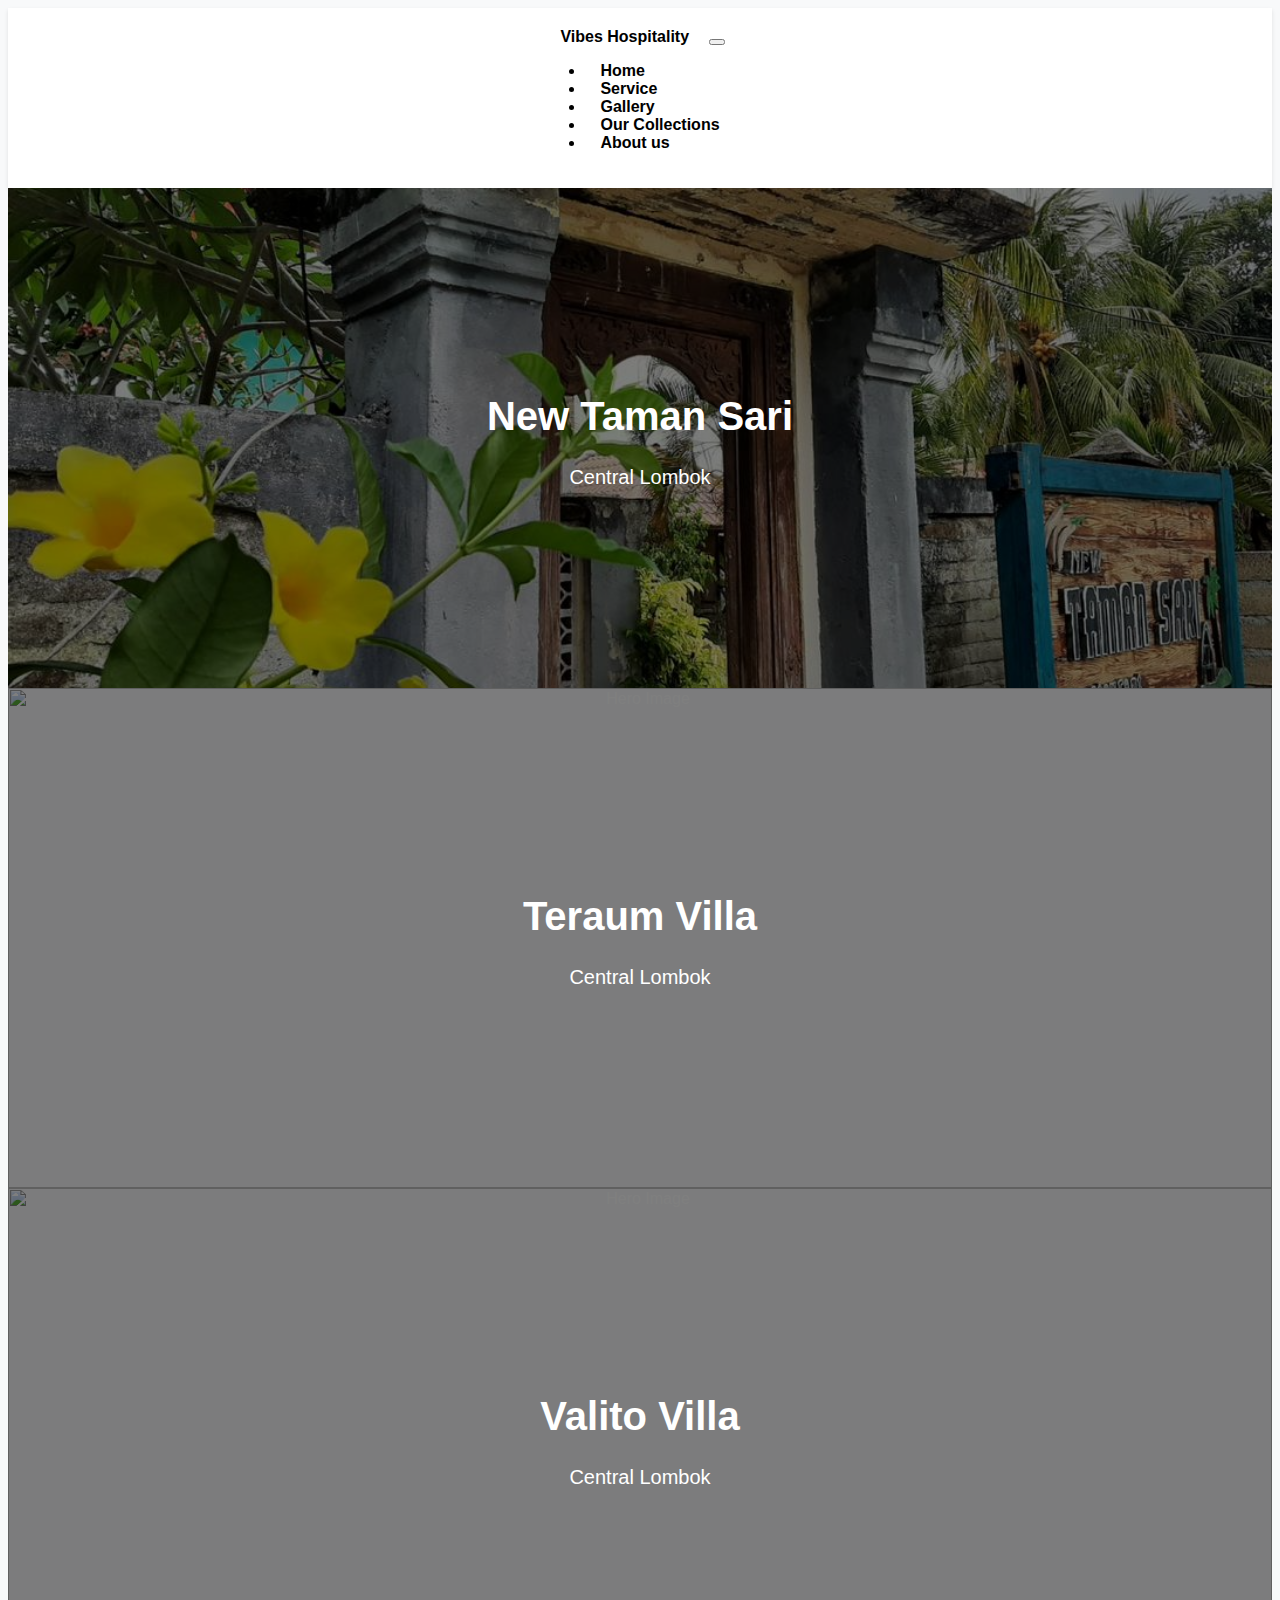
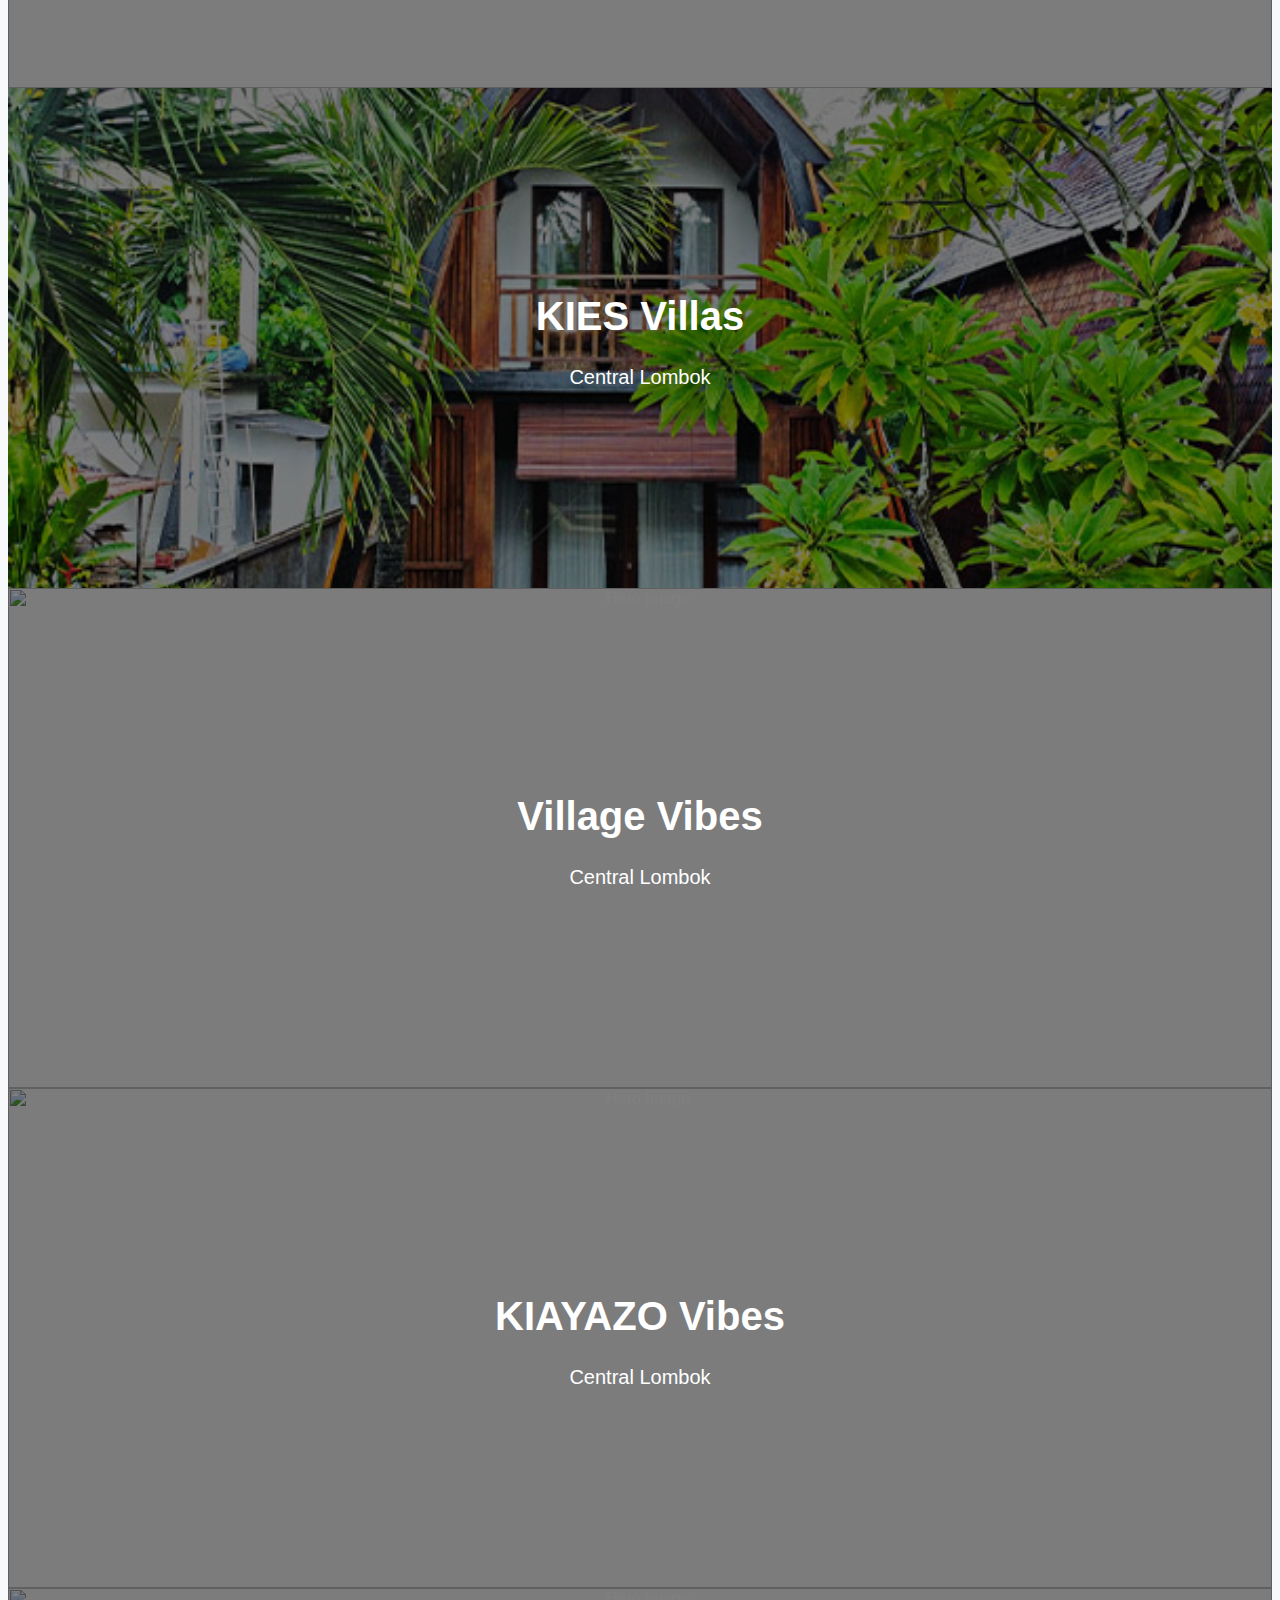
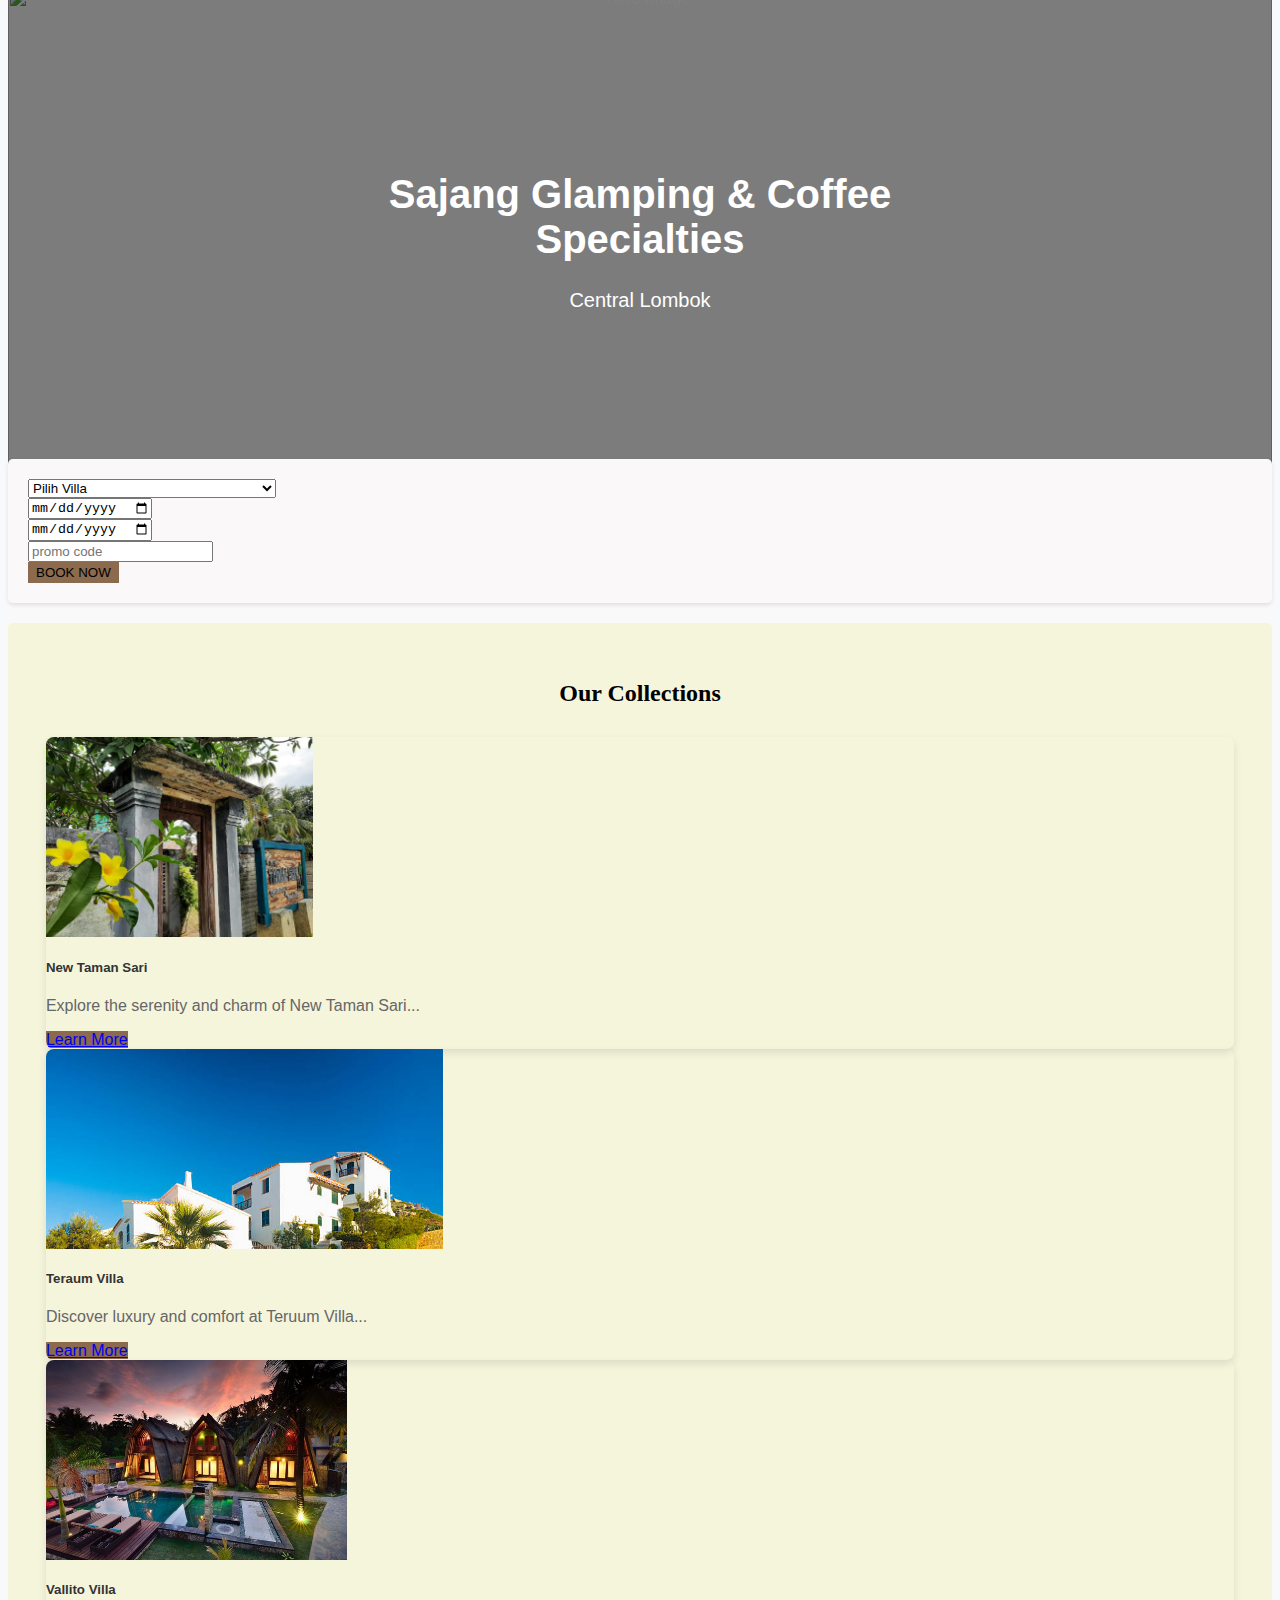
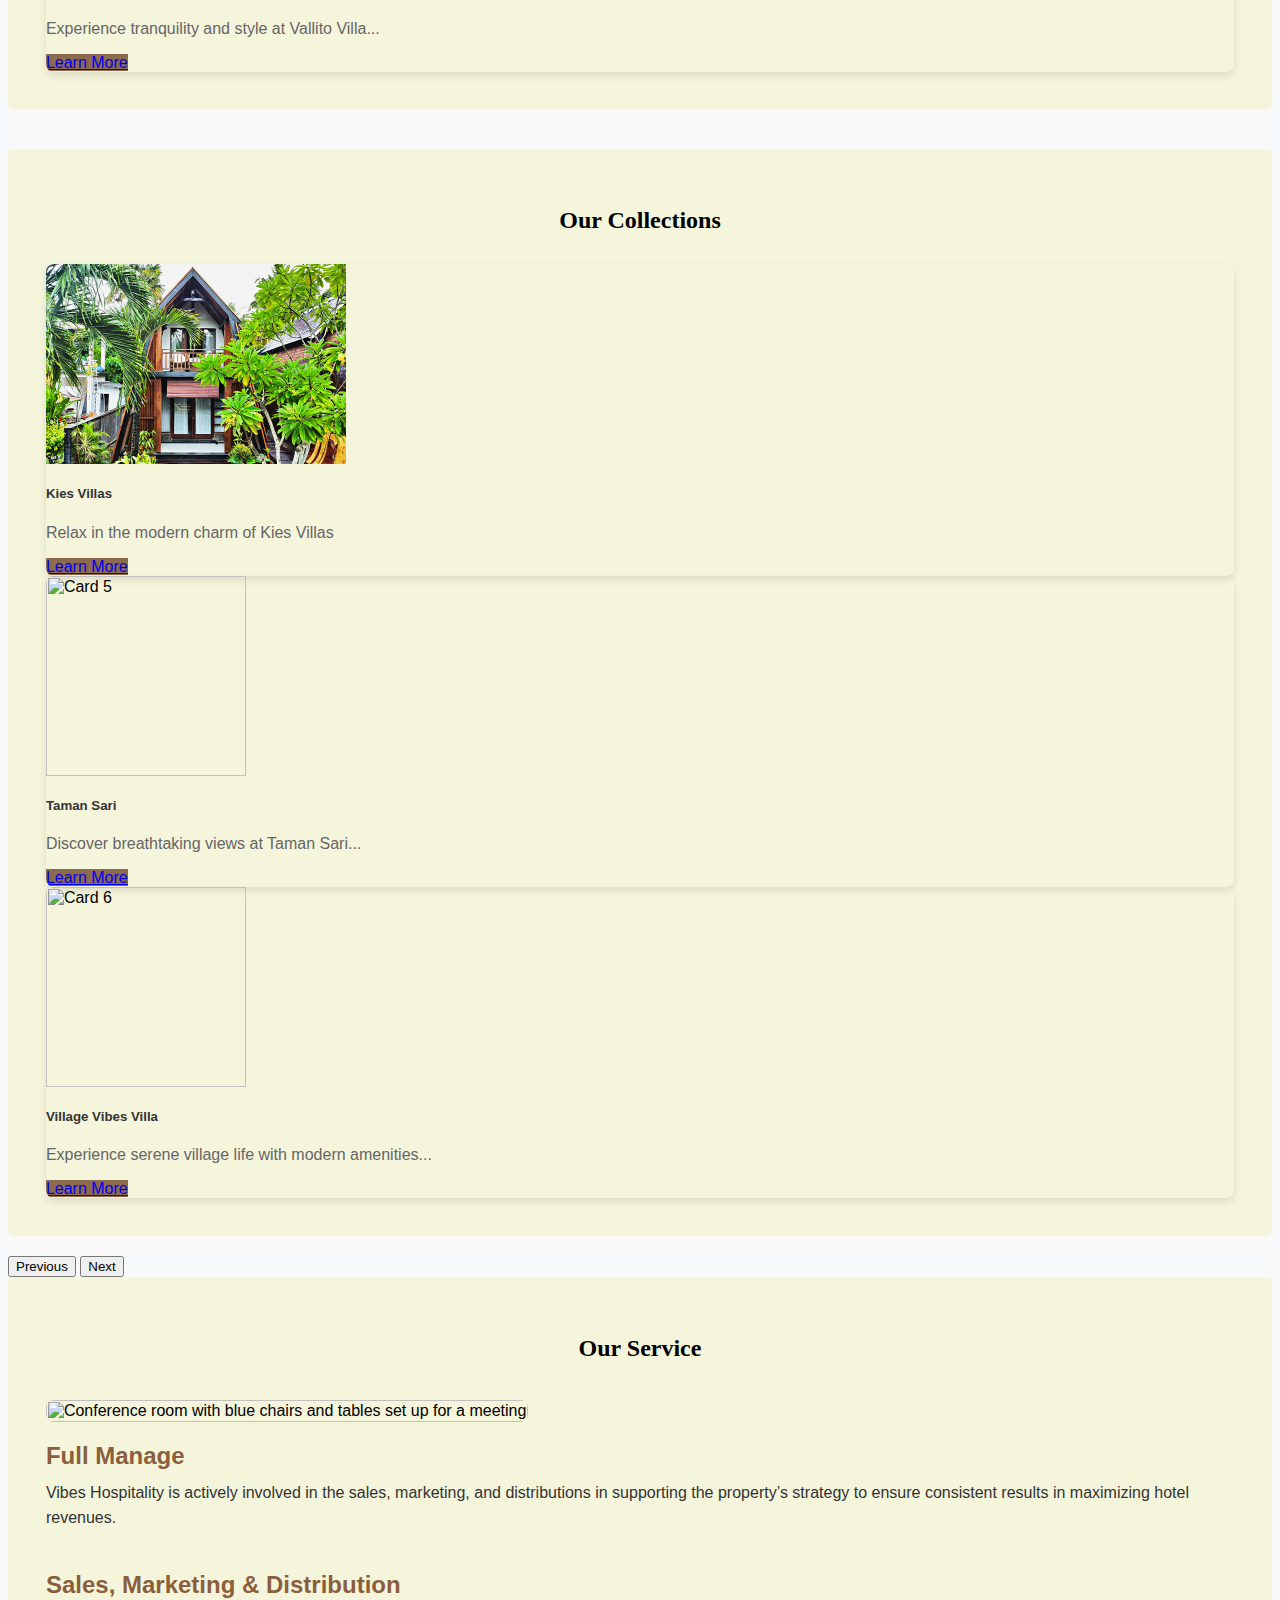
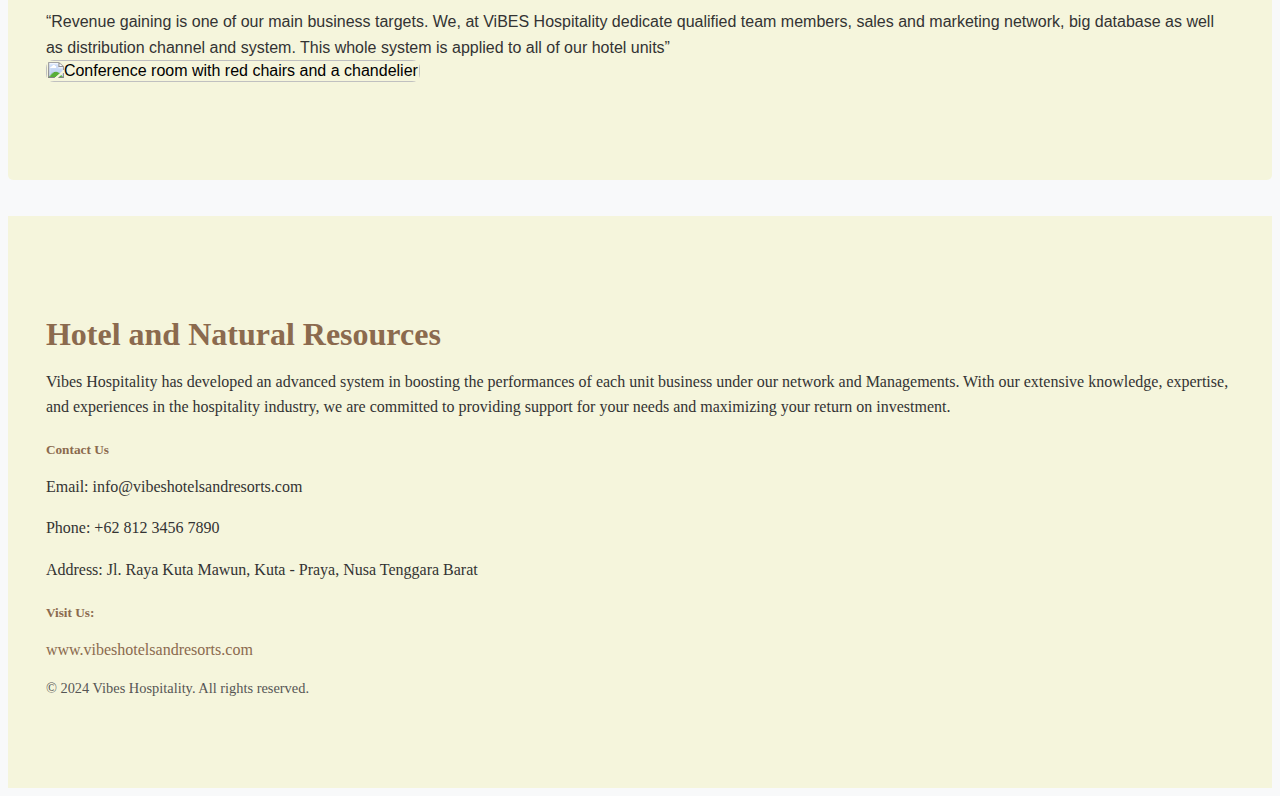
==== index.html @ ec888edb "tes" ====
<html>
 <head>
  <title>
   Home
  </title>
  <link crossorigin="anonymous" href="https://cdn.jsdelivr.net/npm/bootstrap@5.3.2/dist/css/bootstrap.min.css" integrity="sha384-T3c6CoIi6uLrA9TneNEoa7RxnatzjcDSCmG1MXxSR1GAsXEV/Dwwykc2MPK8M2HN" rel="stylesheet"/>
  <link href="https://cdn.jsdelivr.net/npm/bootstrap@5.2.3/dist/css/bootstrap.min.css" rel="stylesheet" integrity="sha384-rbsA2VBKQhggwzxH7pPCaAqO46MgnOM80zW1RWuH61DGLwZJEdK2Kadq2F9CUG65" crossorigin="anonymous">
  <link rel="stylesheet" href="style.css">
 </head>
 <body>
    <nav class="navbar navbar-expand-lg navbar-light bg-light">
        <div class="container-fluid">
          <!-- <img src="assets/logo.png" alt="" srcset="">  -->
            <a class="navbar-brand" href="#">Vibes Hospitality</a>
            <button class="navbar-toggler" type="button" data-bs-toggle="collapse" data-bs-target="#navbarNavDropdown" aria-controls="navbarNavDropdown" aria-expanded="false" aria-label="Toggle navigation">
                <span class="navbar-toggler-icon"></span>
            </button>
            <div class="collapse navbar-collapse" id="navbarNavDropdown">
                <ul class="navbar-nav">
                    <li class="nav-item">
                        <a class="nav-link active" aria-current="page" href="#">Home</a>
                    </li>
                    <li class="nav-item">
                        <a class="nav-link" href="#">Service</a>
                    </li>
                    <li class="nav-item">
                      <a class="nav-link" href="#">Gallery</a>
                  </li>
                  <li class="nav-item">
                      <a class="nav-link" href="#collections">Our Collections</a>
                  </li>
                    <li class="nav-item">
                        <a class="nav-link" href="#about">About us</a>
                    </li>
                </ul>
            </div>
        </div>
        </nav>
        <div id="heroCarousel" class="carousel slide" data-bs-ride="carousel">
            <div class="carousel-inner">
              <!-- First Slide -->
              <div class="carousel-item active">
                <div class="hero-section">
                  <img src="assets/newtamansari4.jpg" class="d-block w-100" alt="Hero Image">
                  <div class="overlay"></div>
                  <div class="content">
                    <h1>New Taman Sari</h1>
                    <p>Central Lombok</p>
                  </div>
                </div>
              </div>
              <!-- Second Slide -->
              <div class="carousel-item">
                <div class="hero-section">
             <img src="assets/v3.jpg" class="d-block w-100" alt="Hero Image">
                  <div class="overlay"></div>
                  <div class="content">
                    <h1>Teraum Villa</h1>
                     <p>Central Lombok</p>
                  </div>
                </div>
              </div>
              <!-- Third Slide -->
              <div class="carousel-item">
                <div class="hero-section">
             <img src="assets/v3.jpg" class="d-block w-100" alt="Hero Image">
                  <div class="overlay"></div>
                  <div class="content">
                    <h1>Valito Villa</h1>
                     <p>Central Lombok</p>
                  </div>
                </div>
              </div>
              <!-- Fourth Slide -->
              <div class="carousel-item">
                <div class="hero-section">
             <img src="assets/kies/kies1.jpg" class="d-block w-100" alt="Hero Image">
                  <div class="overlay"></div>
                  <div class="content">
                    <h1>KIES Villas </h1>
                     <p>Central Lombok</p>
                  </div>
                </div>
              </div>
              <!-- Fifth Slide -->
              <div class="carousel-item">
                <div class="hero-section">
             <img src="assets/v3.jpg" class="d-block w-100" alt="Hero Image">
                  <div class="overlay"></div>
                  <div class="content">
                    <h1>Village Vibes </h1>
                     <p>Central Lombok</p>
                  </div>
                </div>
              </div>
              <!-- Sixth Slide -->
              <div class="carousel-item">
                <div class="hero-section">
             <img src="assets/v3.jpg" class="d-block w-100" alt="Hero Image">
                  <div class="overlay"></div>
                  <div class="content">
                    <h1>KIAYAZO Vibes</h1>
                     <p>Central Lombok</p>
                  </div>
                </div>
              </div>
              <!-- Seventh Slide -->
              <div class="carousel-item">
                <div class="hero-section">
             <img src="assets/v3.jpg" class="d-block w-100" alt="Hero Image">
                  <div class="overlay"></div>
                  <div class="content">
                    <h1>Sajang Glamping & Coffee Specialties</h1>
                     <p>Central Lombok</p>
                  </div>
                </div>
              </div>

              
              <!-- Add more slides as needed -->
            </div>
            <!-- Carousel Controls -->
            <button class="carousel-control-prev" type="button" data-bs-target="#heroCarousel" data-bs-slide="prev">
              <span class="carousel-control-prev-icon" aria-hidden="true"></span>
              <span class="visually-hidden">Previous</span>
            </button>
            <button class="carousel-control-next" type="button" data-bs-target="#heroCarousel" data-bs-slide="next">
              <span class="carousel-control-next-icon" aria-hidden="true"></span>
              <span class="visually-hidden">Next</span>
            </button>
          </div>
          
  <div class="container booking-form">
   <div class="row g-2">
    <div class="col-12 col-sm-6 col-md-3">
      <select id="pilihan" class="form-control" name="pilihan" onchange="window.location.href=this.value;">
        <option value="" disabled selected>Pilih Villa</option>
            <option value="newtamansari.html">New Taman Sari</option>
            <option value="teraum.html">Teraum Villa</option>
            <option value="valito">Valito Villa</option>
            <option value="kies.html">KIES Villas Lombok</option>
            <option value="villagevibes">Village Vibes Lombok</option>
            <option value="kiayazo">KIAYAZO Vibes Inn</option>
            <option value="TIKAS">TIKAS Lombok</option>
            <option value="sajang">Sajang Glamping & Coffee Specialties</option>
        </select>
    </div>
    <div class="col-12 col-sm-6 col-md-3">
     <input class="form-control" placeholder="check in" type="date"/>
    </div>
    <div class="col-12 col-sm-6 col-md-3">
     <input class="form-control" placeholder="check out" type="date"/>
    </div>
    <div class="col-md-2">
     <input class="form-control" placeholder="promo code" type="text"/>
    </div>
    <div class="col-md-1">
     <button class="btn btn-primary">
      BOOK NOW
     </button>
    </div>
   </div>
  </div>
  <div id="collectionsCarousel" class="carousel slide" data-bs-ride="carousel">
    <div class="carousel-inner">
      <!-- First Slide -->
      <div class="carousel-item active">
        <div class="collections-section py-4">
          <div class="container">
            <h2 class="text-center mb-4">Our Collections</h2>
            <div class="row gy-4">
              <div class="col-md-4">
                <div class="card h-100">
                  <img alt="New Taman Sari" class="card-img-top" src="assets/newtamansari4.jpg" />
                  <div class="card-body">
                    <h5 class="card-title">New Taman Sari</h5>
                    <p class="card-text">Explore the serenity and charm of New Taman Sari...</p>
                    <a class="btn btn-primary w-100" href="newtamansari.html">Learn More</a>
                  </div>
                </div>
              </div>
              <div class="col-md-4">
                <div class="card h-100">
                  <img alt="Teruum Villa" class="card-img-top" src="assets/v4.jpg" />
                  <div class="card-body">
                    <h5 class="card-title">Teraum Villa</h5>
                    <p class="card-text">Discover luxury and comfort at Teruum Villa...</p>
                    <a class="btn btn-primary w-100" href="#">Learn More</a>
                  </div>
                </div>
              </div>
              <div class="col-md-4">
                <div class="card h-100">
                  <img alt="Vallo Villa" class="card-img-top" src="assets/1.jpg" />
                  <div class="card-body">
                    <h5 class="card-title">Vallito Villa</h5>
                    <p class="card-text">Experience tranquility and style at Vallito Villa...</p>
                    <a class="btn btn-primary w-100" href="#">Learn More</a>
                  </div>
                </div>
              </div>
            </div>
          </div>
        </div>
      </div>
  
      <!-- Second Slide -->
      <div class="carousel-item">
        <div class="collections-section py-4">
          <div class="container">
            <h2 class="text-center mb-4">Our Collections</h2>
            <div class="row gy-4">
              <div class="col-md-4">
                <div class="card h-100">
                  <img alt="Card 4" class="card-img-top" src="assets/kies/kies1.jpg" />
                  <div class="card-body">
                    <h5 class="card-title">Kies Villas</h5>
                    <p class="card-text">Relax in the modern charm of Kies Villas</p>
                    <a class="btn btn-primary w-100" href="kies.html">Learn More</a>
                  </div>
                </div>
              </div>
              <div class="col-md-4">
                <div class="card h-100">
                  <img alt="Card 5" class="card-img-top" src="assets/v2.jpg" />
                  <div class="card-body">
                    <h5 class="card-title">Taman Sari</h5>
                    <p class="card-text">Discover breathtaking views at Taman Sari...</p>
                    <a class="btn btn-primary w-100" href="newtamansari.html">Learn More</a>
                  </div>
                </div>
              </div>
              <div class="col-md-4">
                <div class="card h-100">
                  <img alt="Card 6" class="card-img-top" src="assets/v3.jpg" />
                  <div class="card-body">
                    <h5 class="card-title">Village Vibes Villa</h5>
                    <p class="card-text">Experience serene village life with modern amenities...</p>
                    <a class="btn btn-primary w-100" href="#">Learn More</a>
                  </div>
                </div>
              </div>
            </div>
          </div>
        </div>
      </div>
    </div>
  
    <!-- Carousel Controls -->
    <button class="carousel-control-prev" type="button" data-bs-target="#collectionsCarousel" data-bs-slide="prev">
      <span class="carousel-control-prev-icon" aria-hidden="true"></span>
      <span class="visually-hidden">Previous</span>
    </button>
    <button class="carousel-control-next" type="button" data-bs-target="#collectionsCarousel" data-bs-slide="next">
      <span class="carousel-control-next-icon" aria-hidden="true"></span>
      <span class="visually-hidden">Next</span>
    </button>
  </div>
  
 
<!-- service card -->
<div class="container">
  <h2><center>Our Service </center></h2> <br>
  <!-- Section 1 -->
  <div class="row section">
      <div class="col-md-6">
          <img alt="Conference room with blue chairs and tables set up for a meeting" 
              class="image" 
              src="https://storage.googleapis.com/a1aa/image/MgjltUSHlspSAdMvcNVlGnaYSWgHgM2Hq22ibfAB8KxuDP5JA.jpg" />
      </div>
      <div class="col-md-6">
          <div class="title">
            Full Manage
          </div>
          <div class="description">
            Vibes Hospitality is actively involved in the sales, marketing, and distributions in supporting the property’s strategy to ensure consistent results in maximizing hotel revenues.
          </div>
      </div>
  </div>

  <!-- Section 2 -->
  <div class="row section">
      <div class="col-md-6">
          <div class="title">
            Sales, Marketing & Distribution
          </div>
          <div class="description">
            “Revenue gaining is one of our main business targets. We, at ViBES Hospitality dedicate qualified team members, sales and marketing network, big database as well as distribution channel and system. This whole system is applied to all of our hotel units”
          </div>
      </div>
      <div class="col-md-6">
          <img alt="Conference room with red chairs and a chandelier" 
              class="image" 
              src="https://storage.googleapis.com/a1aa/image/CIatibq1f72vXS1qffYS0GY3A6fbwJuUv3Qt7X9Dwxfk7wTeE.jpg" />
      </div>
  </div>

</div>
<br>
<br>


<footer class="footer">
  <div class="container">
      <div class="row">
          <!-- Bagian Kiri -->
          <div class="col-md-6 col-sm-12" id="about">
              <h1>Hotel and Natural Resources</h1>
              <p>
                  Vibes Hospitality has developed an advanced system in boosting the performances of each unit business under our network and Managements. 
                  With our extensive knowledge, expertise, and experiences in the hospitality industry, we are committed to providing support for your needs and maximizing your return on investment.
              </p>
          </div>

          <!-- Bagian Kanan -->
          <div class="col-md-6 col-sm-12">
              <h5>Contact Us</h5>
              <p>Email: info@vibeshotelsandresorts.com</p>
              <p>Phone: +62 812 3456 7890</p>
              <p>Address: Jl. Raya Kuta Mawun, Kuta - Praya, Nusa Tenggara Barat</p>
              <h5>Visit Us:</h5>
              <p><a href="http://www.vibeshotelsandresorts.com" target="_blank">www.vibeshotelsandresorts.com</a></p>
          </div>
      </div>
      <div class="text-center mt-3">
          <p>&copy; 2024 Vibes Hospitality. All rights reserved.</p>
      </div>
  </div>
</footer>


  
  <script src="https://cdn.jsdelivr.net/npm/bootstrap@5.2.3/dist/js/bootstrap.bundle.min.js" integrity="sha384-kenU1KFdBIe4zVF0s0G1M5b4hcpxyD9F7jL+jjXkk+Q2h455rYXK/7HAuoJl+0I4" crossorigin="anonymous"></script>
  </script>
 </body>
</html>
---- style.css ----
body {
background-color: #f8f9fa;
font-family: Arial, sans-serif;
 }
 
h2 {
  font-family: Cambria, Cochin, Georgia, Times, 'Times New Roman', serif;
}
.container {
  background-color: #f5f5dc;
  padding: 3%;
  border-radius: 5px;
}

.btn-primary {
  border-color: transparent; /* Menghapus warna border */
}

.btn-primary:hover {
  background-color: #8B6A4E;
  border-color: transparent; /* Menghapus warna border saat hover */
  color: inherit; /* Agar warna teks tetap mengikuti default */
}
/* navbar */
.navbar {
  display: flex;
  justify-content: center;
  align-items: center;
  background-color: white;
  padding: 20px 0;
  box-shadow: 0 2px 4px rgba(0, 0, 0, 0.1);
}
.navbar a {
    margin: 0 15px;
    text-decoration: none;
    color: black;
    font-weight: 700;
}
.navbar img {
  height: 50px;
  margin: 0 30px;
}
/* carousel pertama */
.hero-section {
  position: relative;
  text-align: center;
  color: white;
}

.hero-section img {
  width: 100%;
}

.hero-section .overlay {
  position: absolute;
  top: 0;
  left: 0;
  width: 100%;
  height: 100%;
  background-color: rgba(0, 0, 0, 0.5);
}

.hero-section .content {
  position: absolute;
  top: 50%;
  left: 50%;
  transform: translate(-50%, -50%);
}

.hero-section .content h1 {
  font-size: 2.5rem;
}

.hero-section .content p {
  font-size: 1.25rem;
}
/* booking form */
.btn {
  background-color: #8B6A4E
}

.booking-form {
background-color: #faf8f9;
padding: 20px;
border-radius: 5px;
margin-top: -50px;
 z-index: 1;
position: relative;
box-shadow: 0 2px 4px rgba(0, 0, 0, 0.1);
}
/* carousel card */

.collections-section h2 {
text-align: center;
margin-bottom: 30px;
}
.card img {
height: 200px;
object-fit: cover;
 }

 .collections-section {
  background-color: #f9f9f9;
  padding: 20px 0;
}

.card {
  box-shadow: 0 4px 8px rgba(0, 0, 0, 0.1);
  border: none;
  border-radius: 8px;
  overflow: hidden;
}

.card h5 {
  font-weight: bold;
  color: #333;
}

.card p {
  color: #666;
}

.carousel-control-prev-icon,
.carousel-control-next-icon {
  filter: invert(100%);
}

/* service card */
.section {
  margin-bottom: 40px;
  display: flex;
  flex-wrap: wrap;
  align-items: center;
}

/* Image Styling */
.image {
  width: 100%;
  height: auto;
  border-radius: 8px;
  margin-bottom: 20px;
}

/* Text Styling */
.title {
  font-size: 24px;
  font-weight: bold;
  color: #8b5e3c;
  margin-bottom: 10px;
}

.description {
  font-size: 16px;
  color: #333;
  line-height: 1.6;
}

        /* footer */
        
        .footer {
          background-color: #f5f5dc;
          padding: 40px 0;
          font-family: Cambria, Cochin, Georgia, Times, 'Times New Roman', serif;
          color: #333;
      }
      
      .footer h1,
      .footer h5 {
          font-weight: bold;
          margin-bottom: 15px;
          color: #8B6A4E;
      }
      
      .footer a {
          text-decoration: none;
          color: #8B6A4E;
      }
      
      .footer a:hover {
          text-decoration: underline;
      }
      
      .footer p {
          margin-bottom: 10px;
          line-height: 1.6;
      }
      
      .footer .text-center {
          font-size: 0.9rem;
          color: #555;
      }
      
 
  /*MOBILE DEVICE  */
  @media (max-width: 768px) {
    .hero-section .content h1 {
        font-size: 1.5rem; /* Ukuran font lebih kecil */
    }

    .hero-section .content p {
        font-size: 1rem;
    }

    .navbar img {
        height: 30px; /* Logo lebih kecil untuk perangkat kecil */
    }

    .booking-form {
        flex-wrap: wrap;
        row-gap: 10px;
    }

    .booking-form .col-md-3,
    .booking-form .col-md-2,
    .booking-form .col-md-1 {
        width: 100%; /* Elemen penuh satu baris */
        margin-bottom: 10px;
    }

    .title {
      font-size: 20px;
  }

  .description {
      font-size: 14px;
  }

    .footer h1 {
        font-size: 1.2rem;
    }

    .footer h5 {
        font-size: 0.9rem;
    }
}
/* carousel pertama */
.d-block.w-100 {
  height: auto; /* Biarkan tinggi otomatis untuk responsivitas */
}



@media (min-width: 992px) { /* Untuk layar desktop ke atas */
  .d-block.w-100 {
      max-height: 500px; /* Batasi tinggi maksimum pada desktop */
      object-fit: cover; /* Sesuaikan gambar agar tetap terlihat bagus */
  }
}
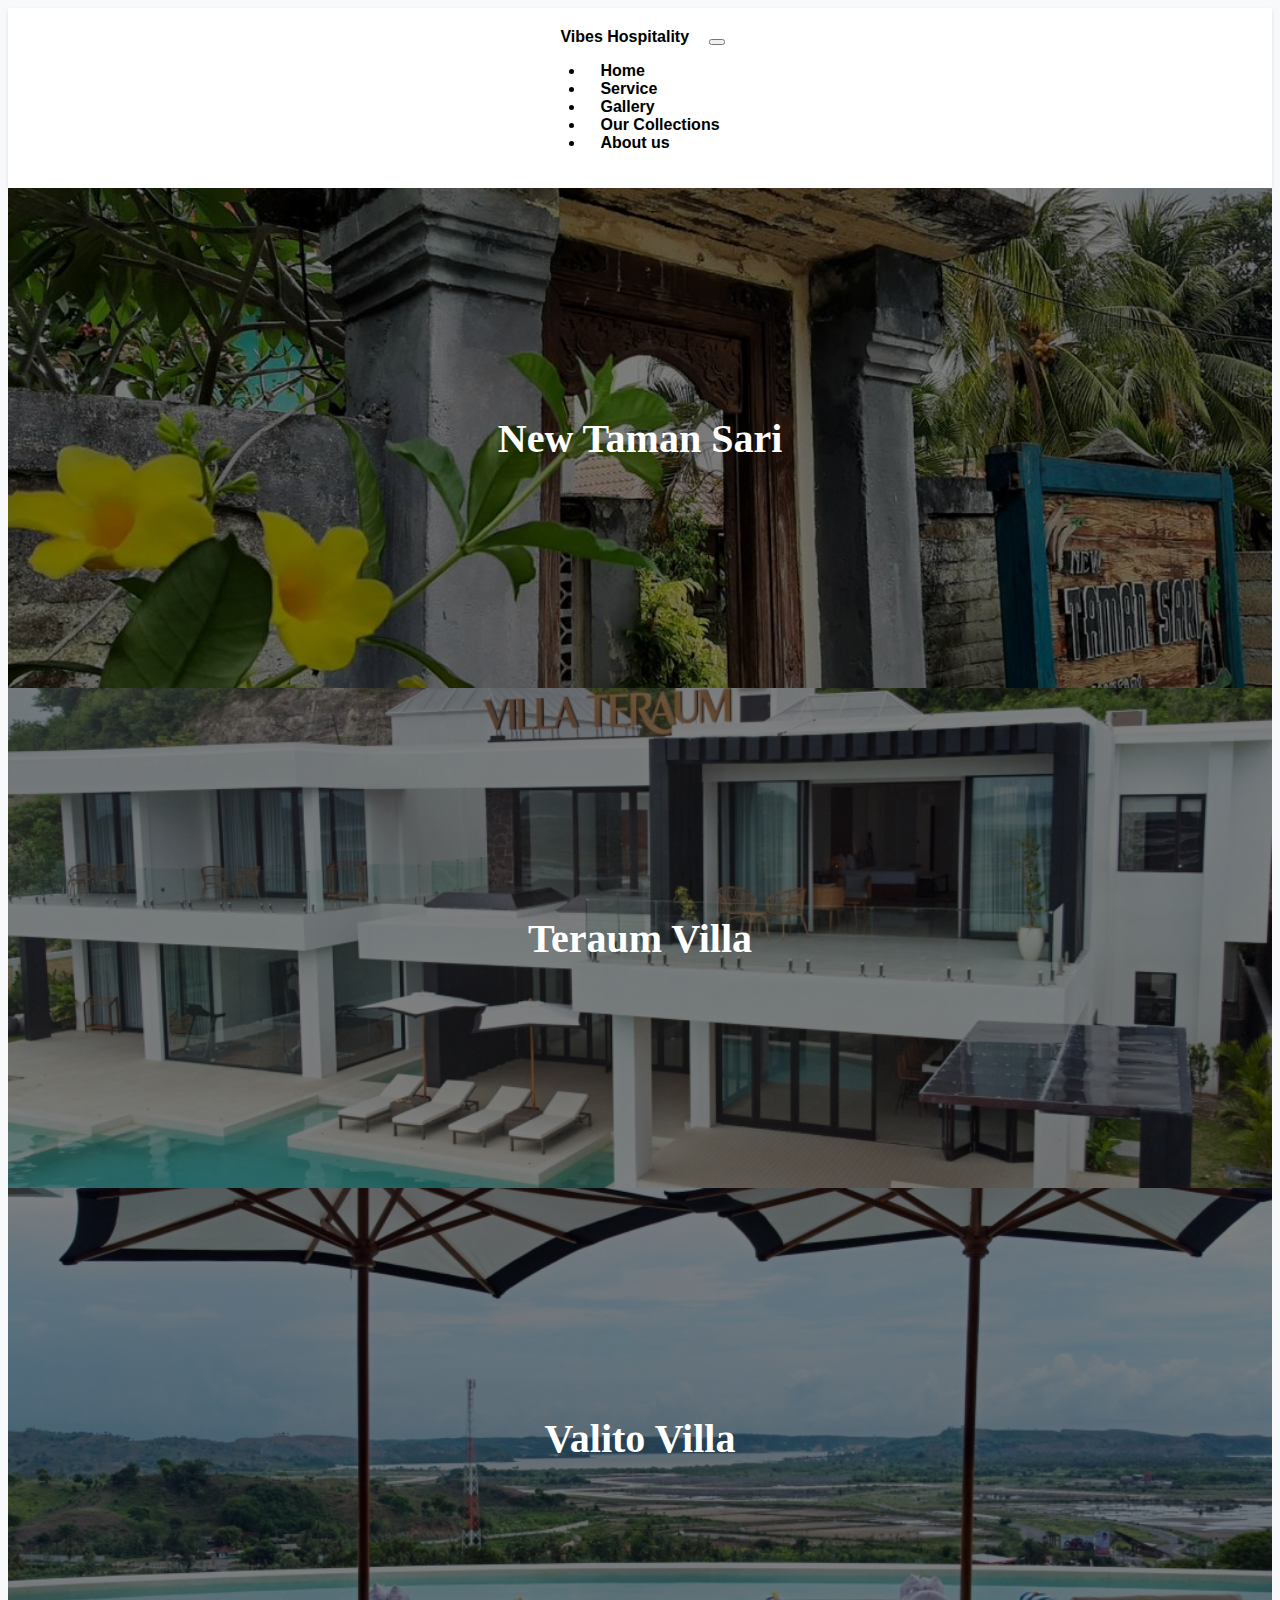
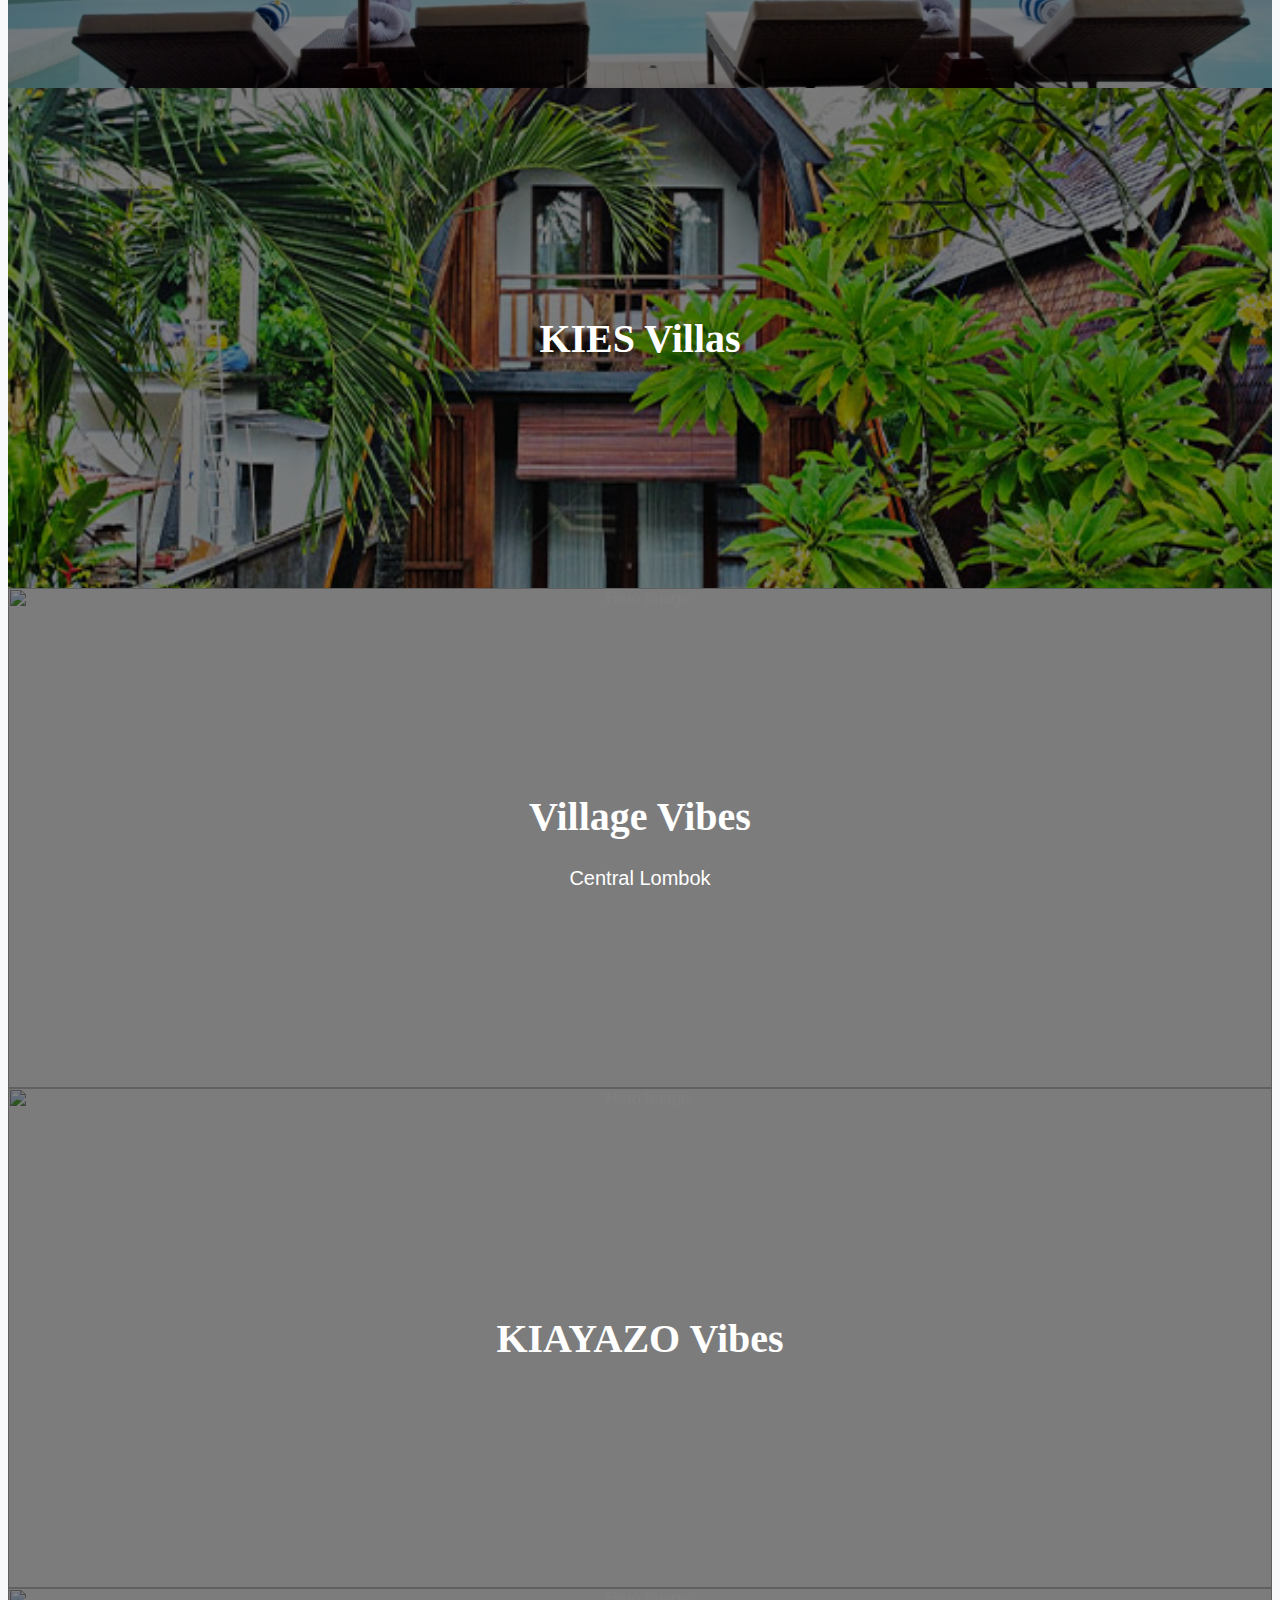
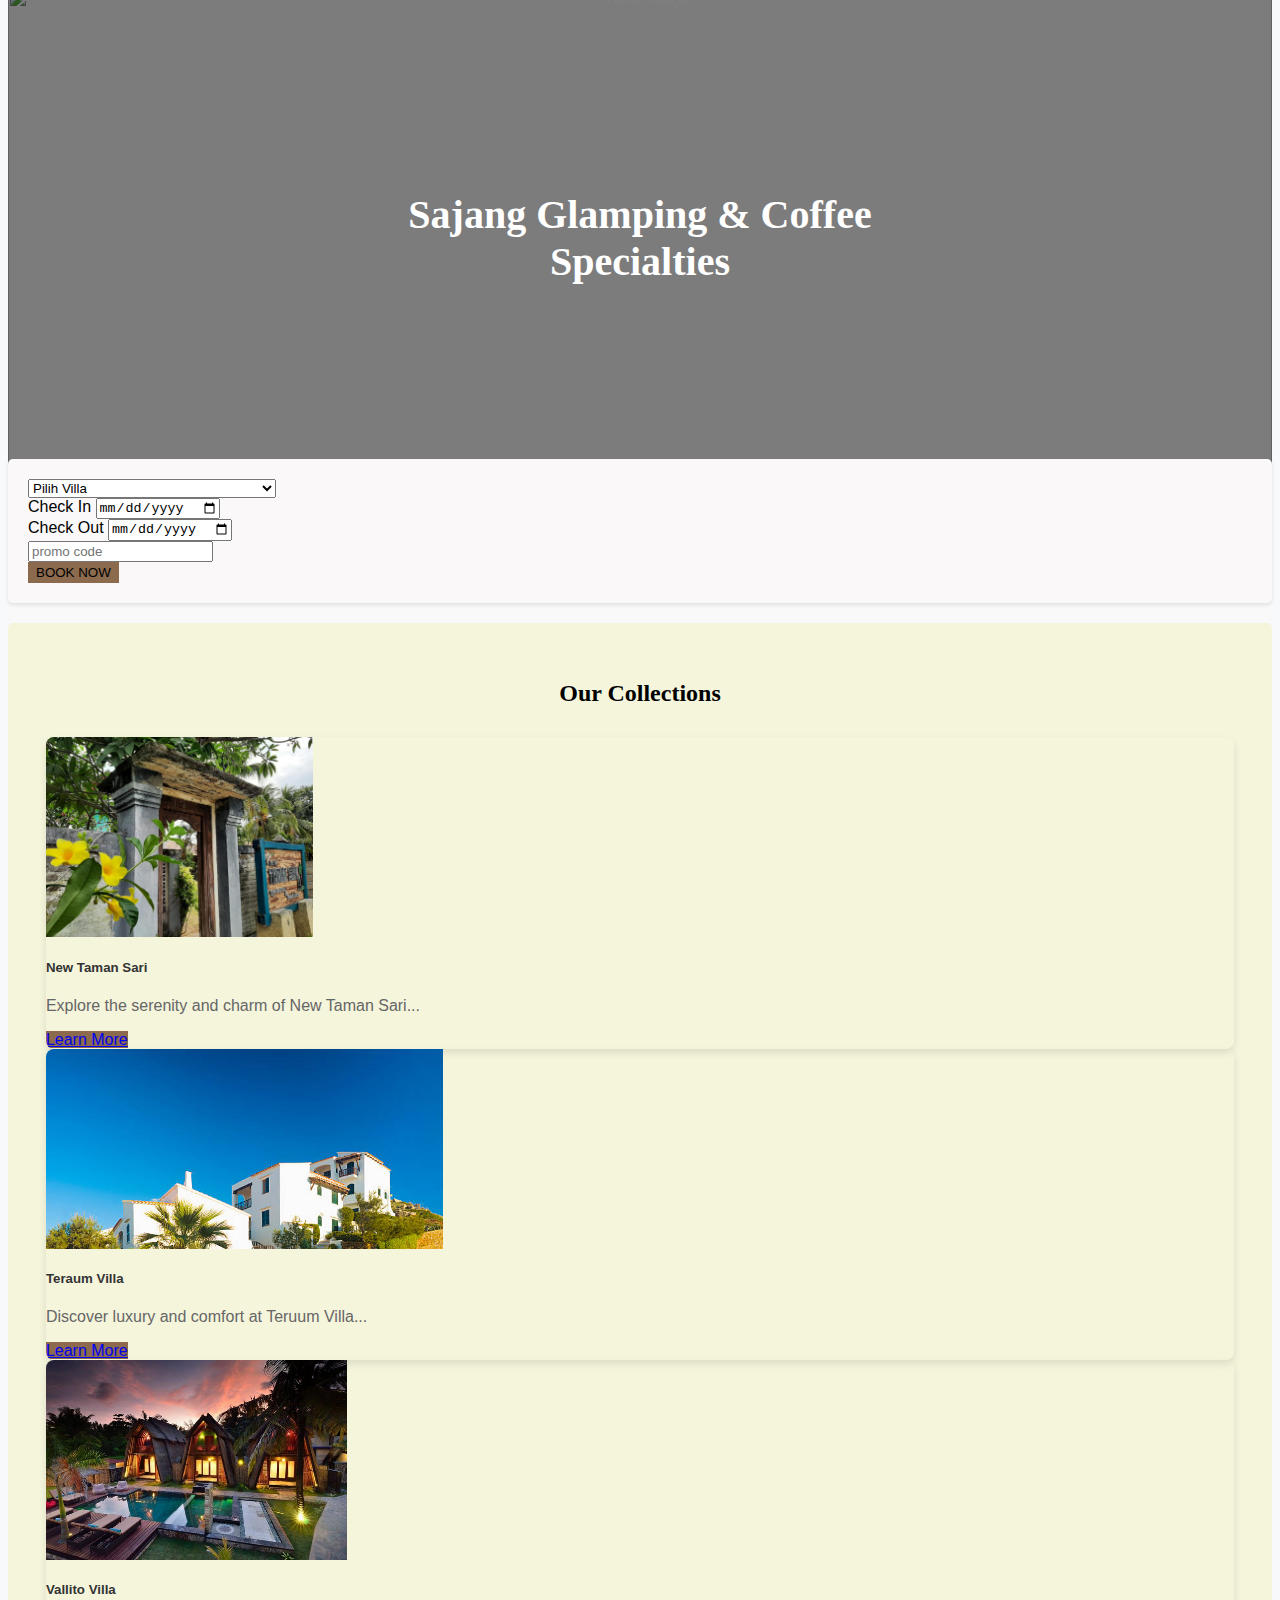
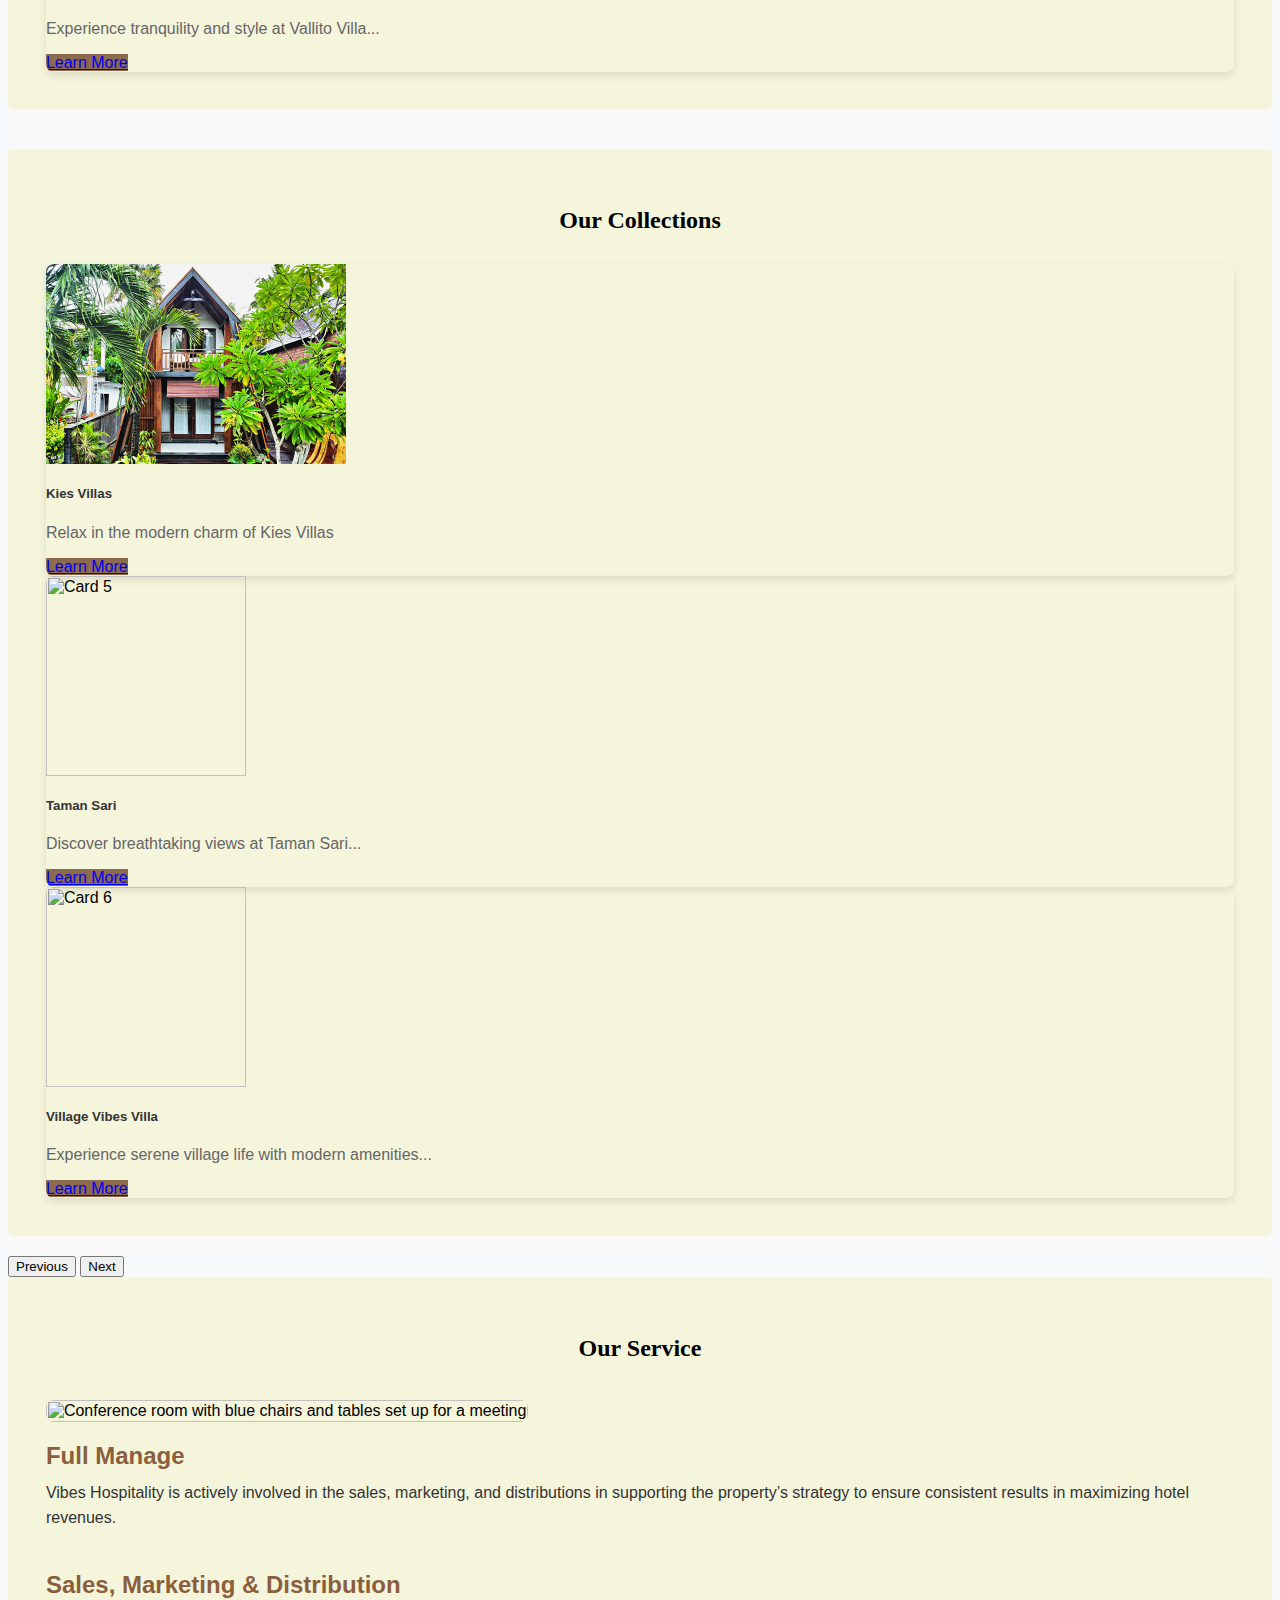
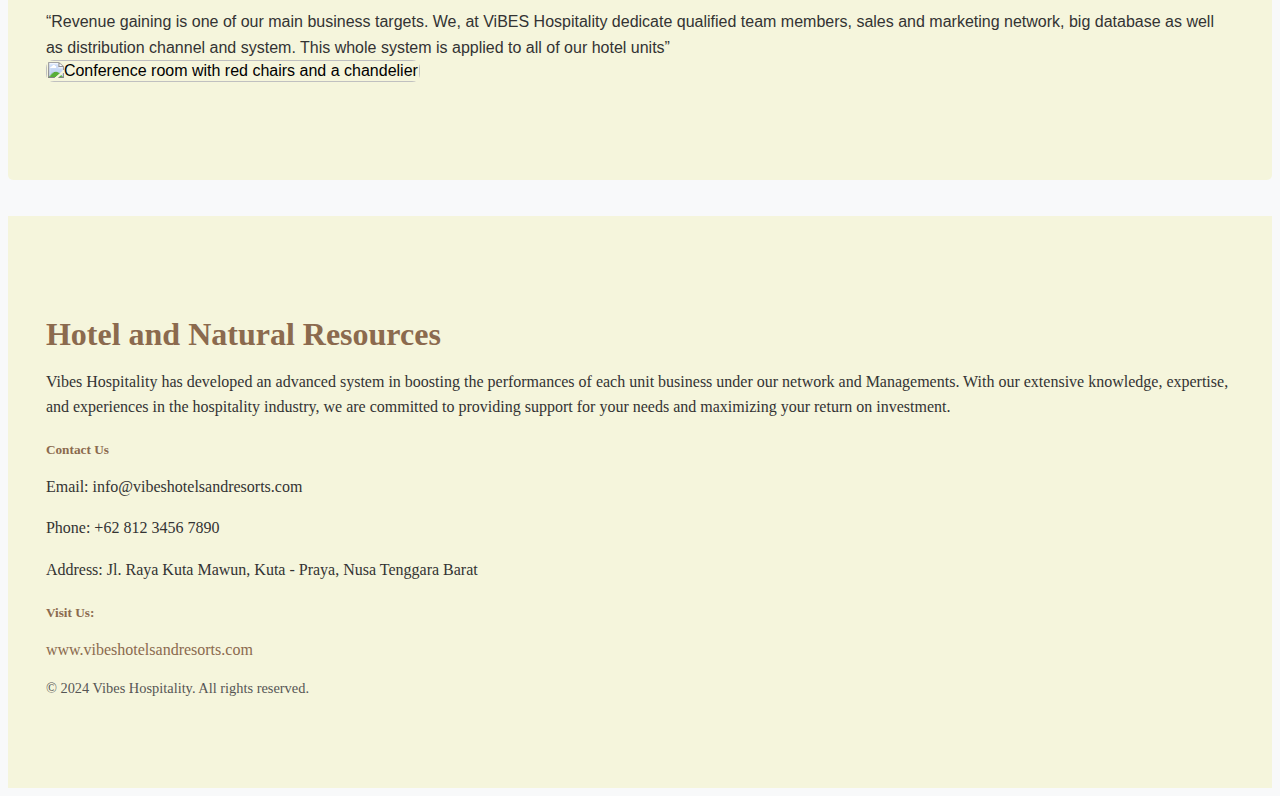
==== commit 62cffba6: "update 3" ====
--- a/index.html
+++ b/index.html
@@ -1,7 +1,7 @@
 <html>
  <head>
   <title>
-   Home
+   Vibes Hospitality
   </title>
   <link crossorigin="anonymous" href="https://cdn.jsdelivr.net/npm/bootstrap@5.3.2/dist/css/bootstrap.min.css" integrity="sha384-T3c6CoIi6uLrA9TneNEoa7RxnatzjcDSCmG1MXxSR1GAsXEV/Dwwykc2MPK8M2HN" rel="stylesheet"/>
   <link href="https://cdn.jsdelivr.net/npm/bootstrap@5.2.3/dist/css/bootstrap.min.css" rel="stylesheet" integrity="sha384-rbsA2VBKQhggwzxH7pPCaAqO46MgnOM80zW1RWuH61DGLwZJEdK2Kadq2F9CUG65" crossorigin="anonymous">
@@ -45,29 +45,29 @@
                   <div class="overlay"></div>
                   <div class="content">
                     <h1>New Taman Sari</h1>
-                    <p>Central Lombok</p>
+              
                   </div>
                 </div>
               </div>
               <!-- Second Slide -->
               <div class="carousel-item">
                 <div class="hero-section">
-             <img src="assets/v3.jpg" class="d-block w-100" alt="Hero Image">
+             <img src="assets/teraum/rooms/teraumm1.jpg" class="d-block w-100" alt="Hero Image">
                   <div class="overlay"></div>
                   <div class="content">
                     <h1>Teraum Villa</h1>
-                     <p>Central Lombok</p>
+                    
                   </div>
                 </div>
               </div>
               <!-- Third Slide -->
               <div class="carousel-item">
                 <div class="hero-section">
-             <img src="assets/v3.jpg" class="d-block w-100" alt="Hero Image">
+             <img src="assets/teraum/rooms/teraumm11.jpg" class="d-block w-100" alt="Hero Image">
                   <div class="overlay"></div>
                   <div class="content">
                     <h1>Valito Villa</h1>
-                     <p>Central Lombok</p>
+                    
                   </div>
                 </div>
               </div>
@@ -78,7 +78,7 @@
                   <div class="overlay"></div>
                   <div class="content">
                     <h1>KIES Villas </h1>
-                     <p>Central Lombok</p>
+                    
                   </div>
                 </div>
               </div>
@@ -100,7 +100,7 @@
                   <div class="overlay"></div>
                   <div class="content">
                     <h1>KIAYAZO Vibes</h1>
-                     <p>Central Lombok</p>
+                   
                   </div>
                 </div>
               </div>
@@ -111,7 +111,7 @@
                   <div class="overlay"></div>
                   <div class="content">
                     <h1>Sajang Glamping & Coffee Specialties</h1>
-                     <p>Central Lombok</p>
+                     
                   </div>
                 </div>
               </div>
@@ -137,7 +137,7 @@
         <option value="" disabled selected>Pilih Villa</option>
             <option value="newtamansari.html">New Taman Sari</option>
             <option value="teraum.html">Teraum Villa</option>
-            <option value="valito">Valito Villa</option>
+            <option value="valito.html">Valito Villa</option>
             <option value="kies.html">KIES Villas Lombok</option>
             <option value="villagevibes">Village Vibes Lombok</option>
             <option value="kiayazo">KIAYAZO Vibes Inn</option>
@@ -146,9 +146,11 @@
         </select>
     </div>
     <div class="col-12 col-sm-6 col-md-3">
+      <label class="form-placeholder" for="check-in">Check In</label>
      <input class="form-control" placeholder="check in" type="date"/>
     </div>
     <div class="col-12 col-sm-6 col-md-3">
+      <label class="form-placeholder" for="check-out">Check Out</label>
      <input class="form-control" placeholder="check out" type="date"/>
     </div>
     <div class="col-md-2">
@@ -329,6 +331,7 @@
 </footer>
 
 
+
   
   <script src="https://cdn.jsdelivr.net/npm/bootstrap@5.2.3/dist/js/bootstrap.bundle.min.js" integrity="sha384-kenU1KFdBIe4zVF0s0G1M5b4hcpxyD9F7jL+jjXkk+Q2h455rYXK/7HAuoJl+0I4" crossorigin="anonymous"></script>
   </script>
--- a/style.css
+++ b/style.css
@@ -3,7 +3,9 @@
 background-color: #f8f9fa;
 font-family: Arial, sans-serif;
  }
- 
+h1 {
+  font-family: Cambria, Cochin, Georgia, Times, 'Times New Roman', serif;
+}
 h2 {
   font-family: Cambria, Cochin, Georgia, Times, 'Times New Roman', serif;
 }
@@ -89,6 +91,8 @@
 position: relative;
 box-shadow: 0 2px 4px rgba(0, 0, 0, 0.1);
 }
+
+
 /* carousel card */
 
 .collections-section h2 {
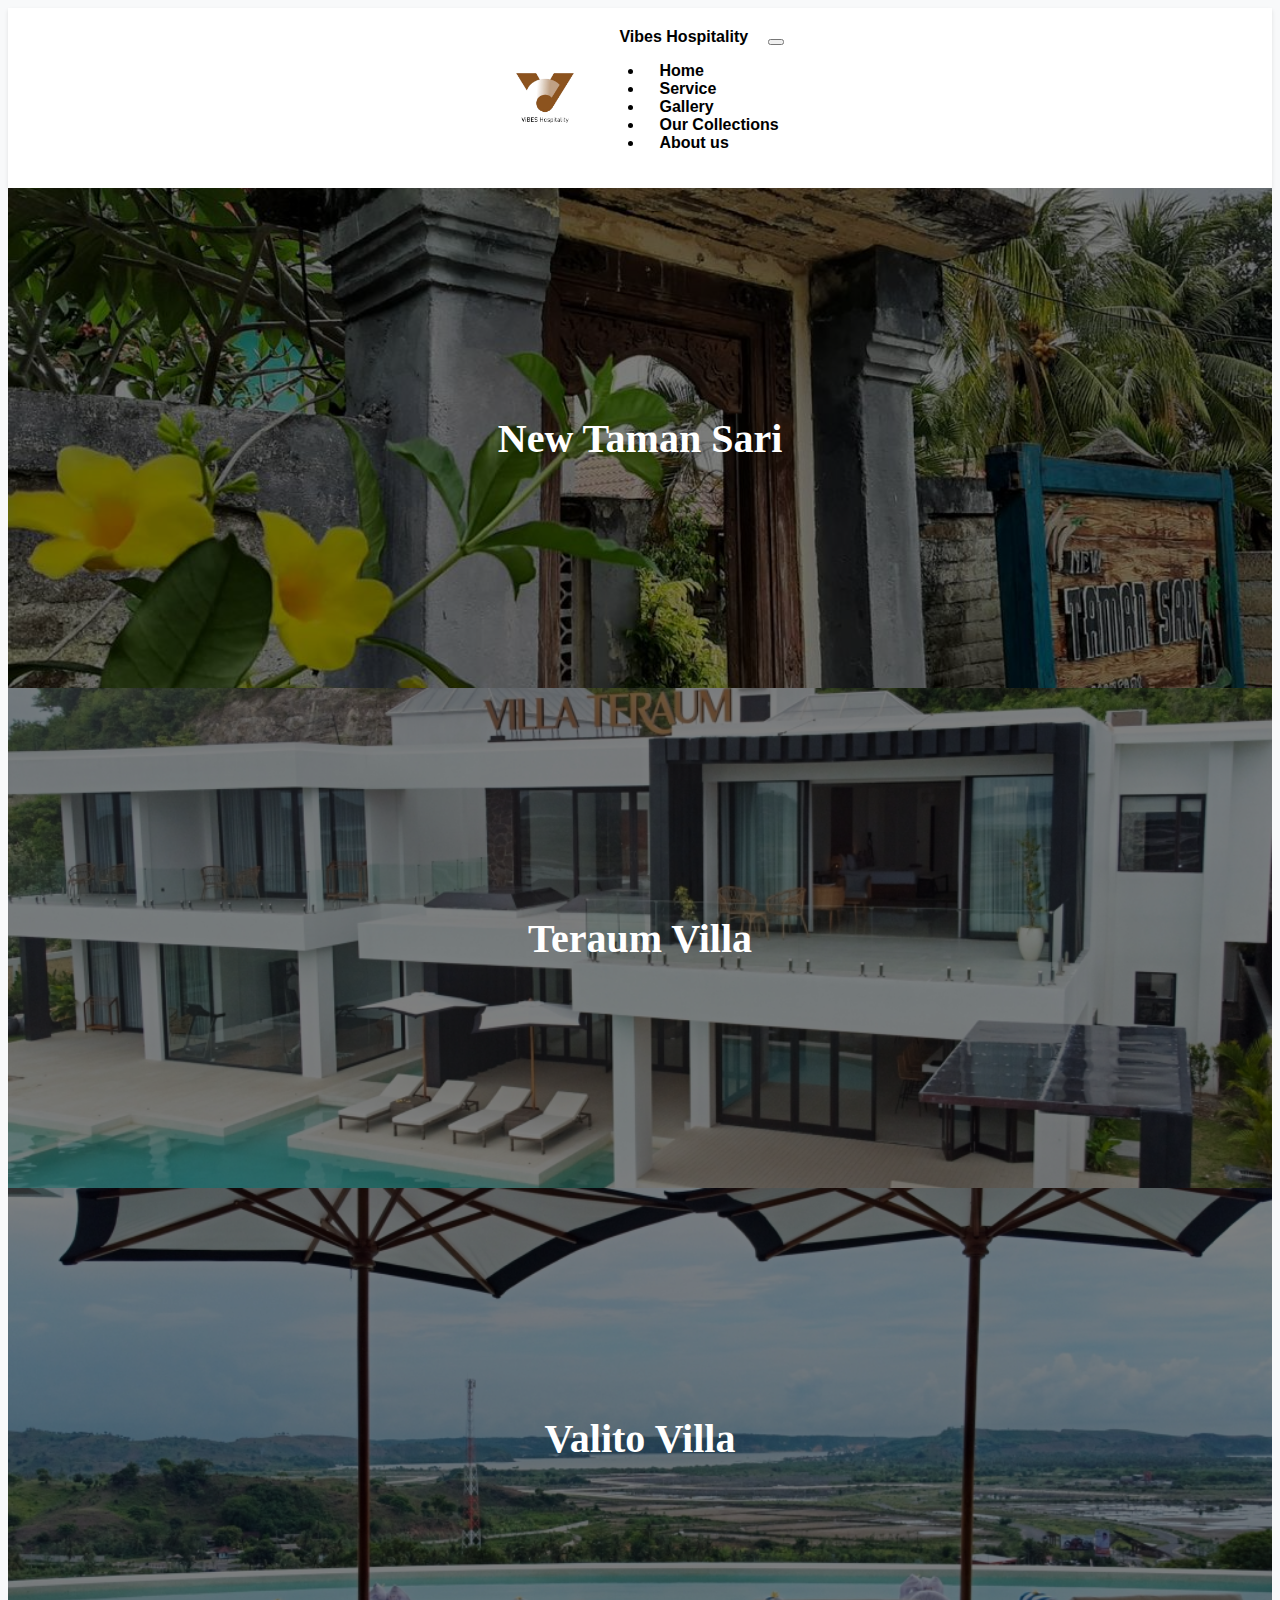
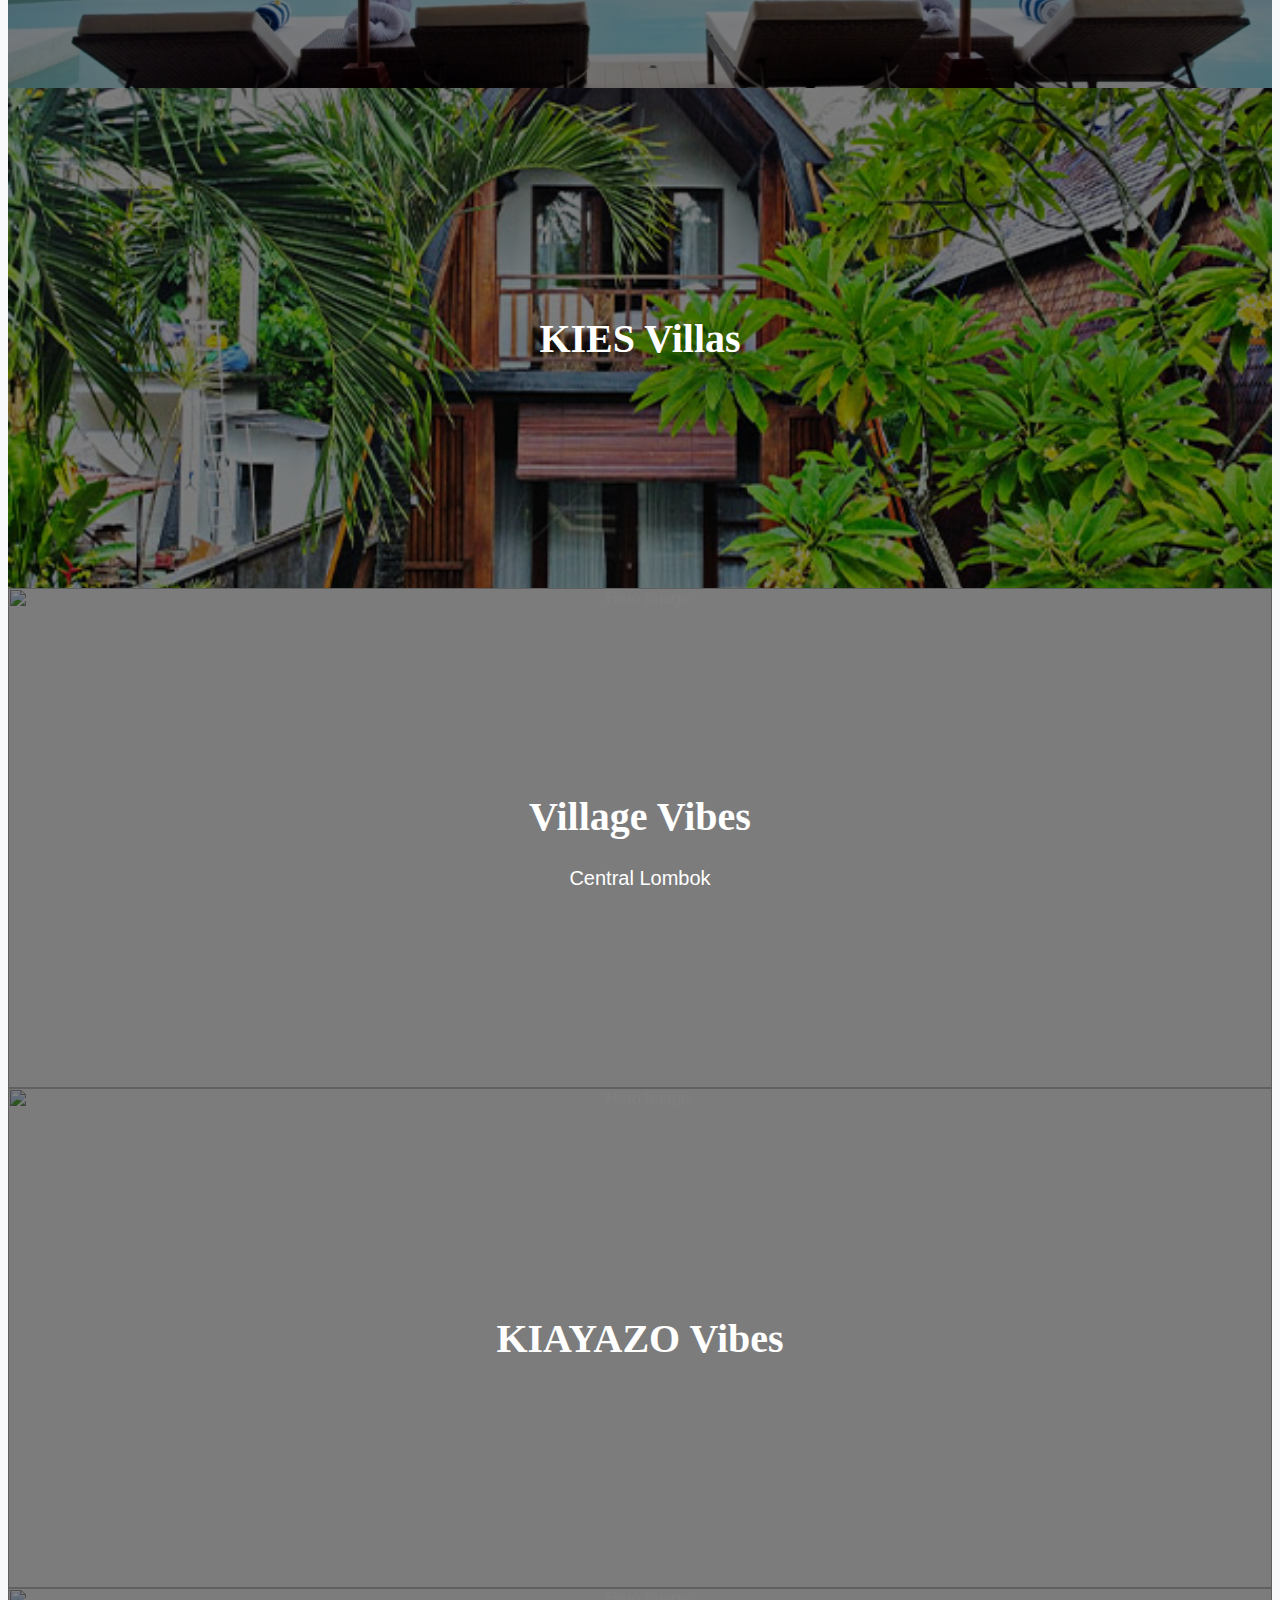
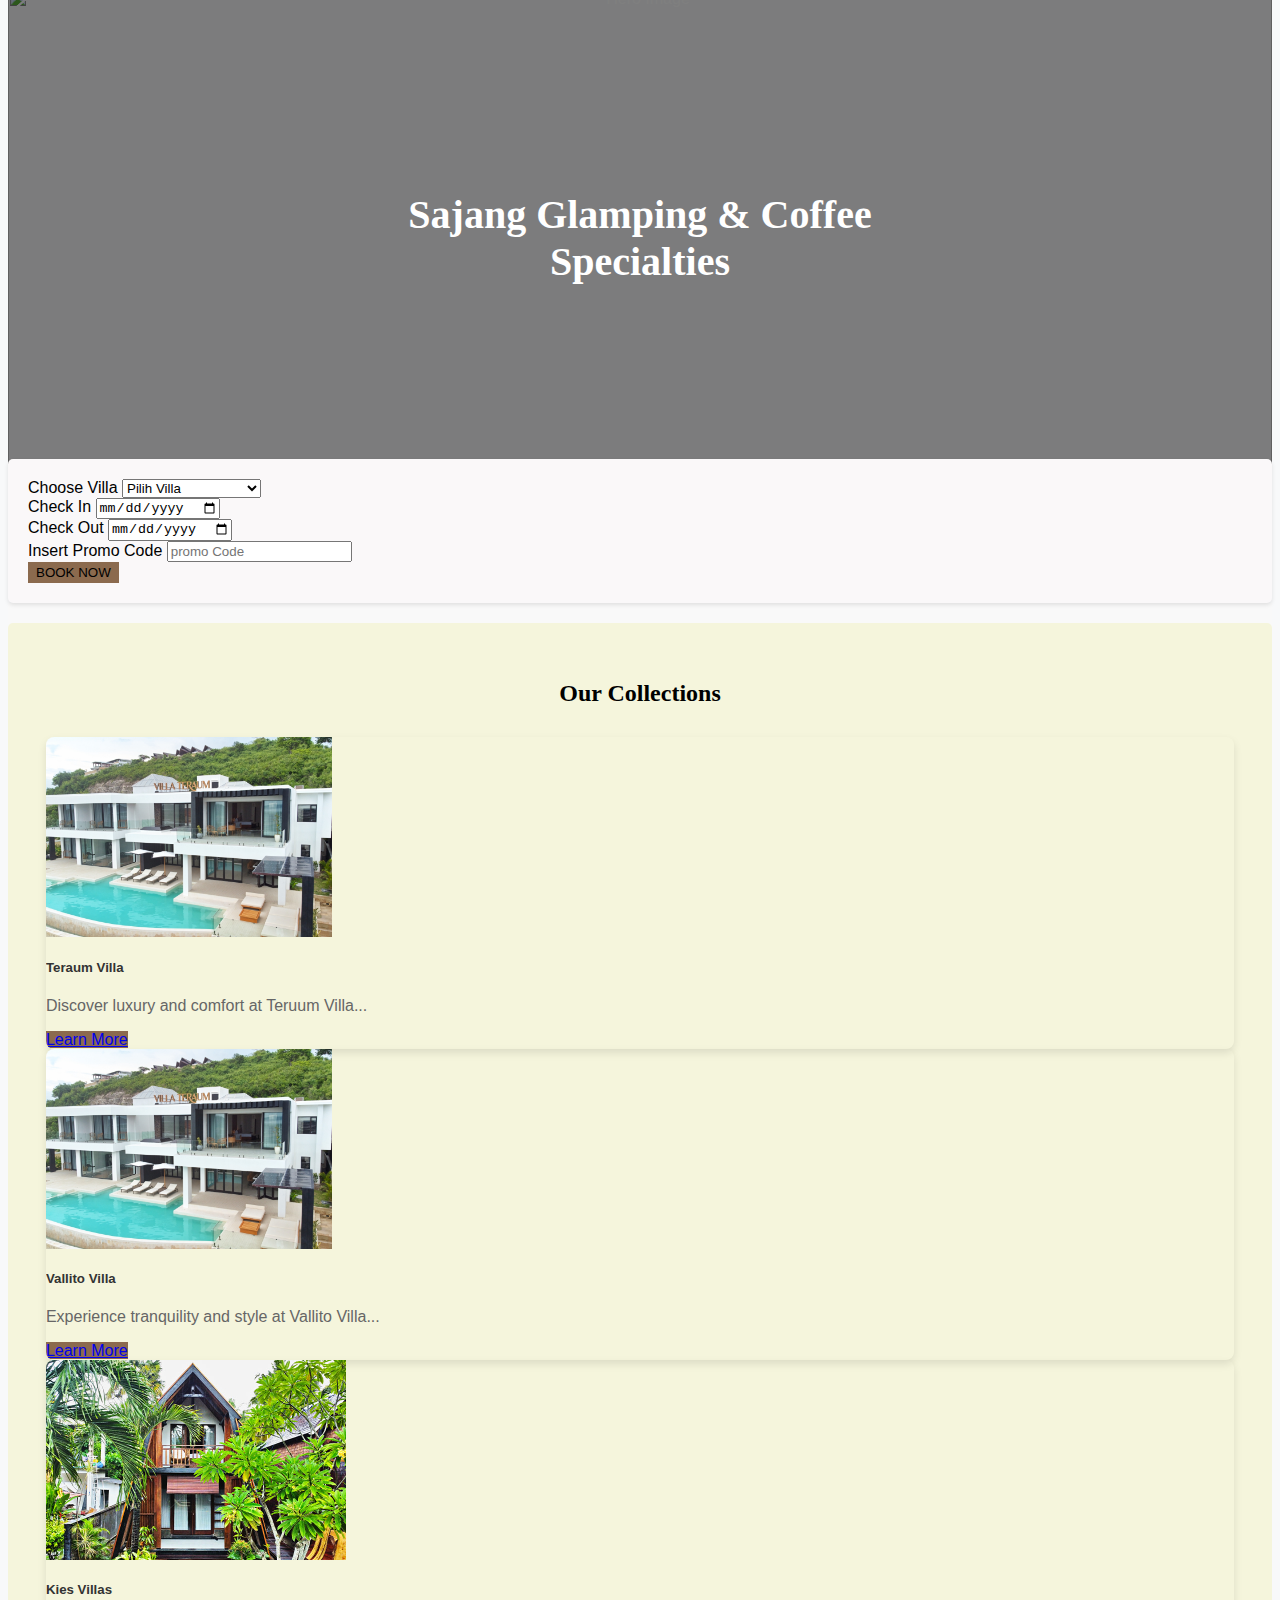
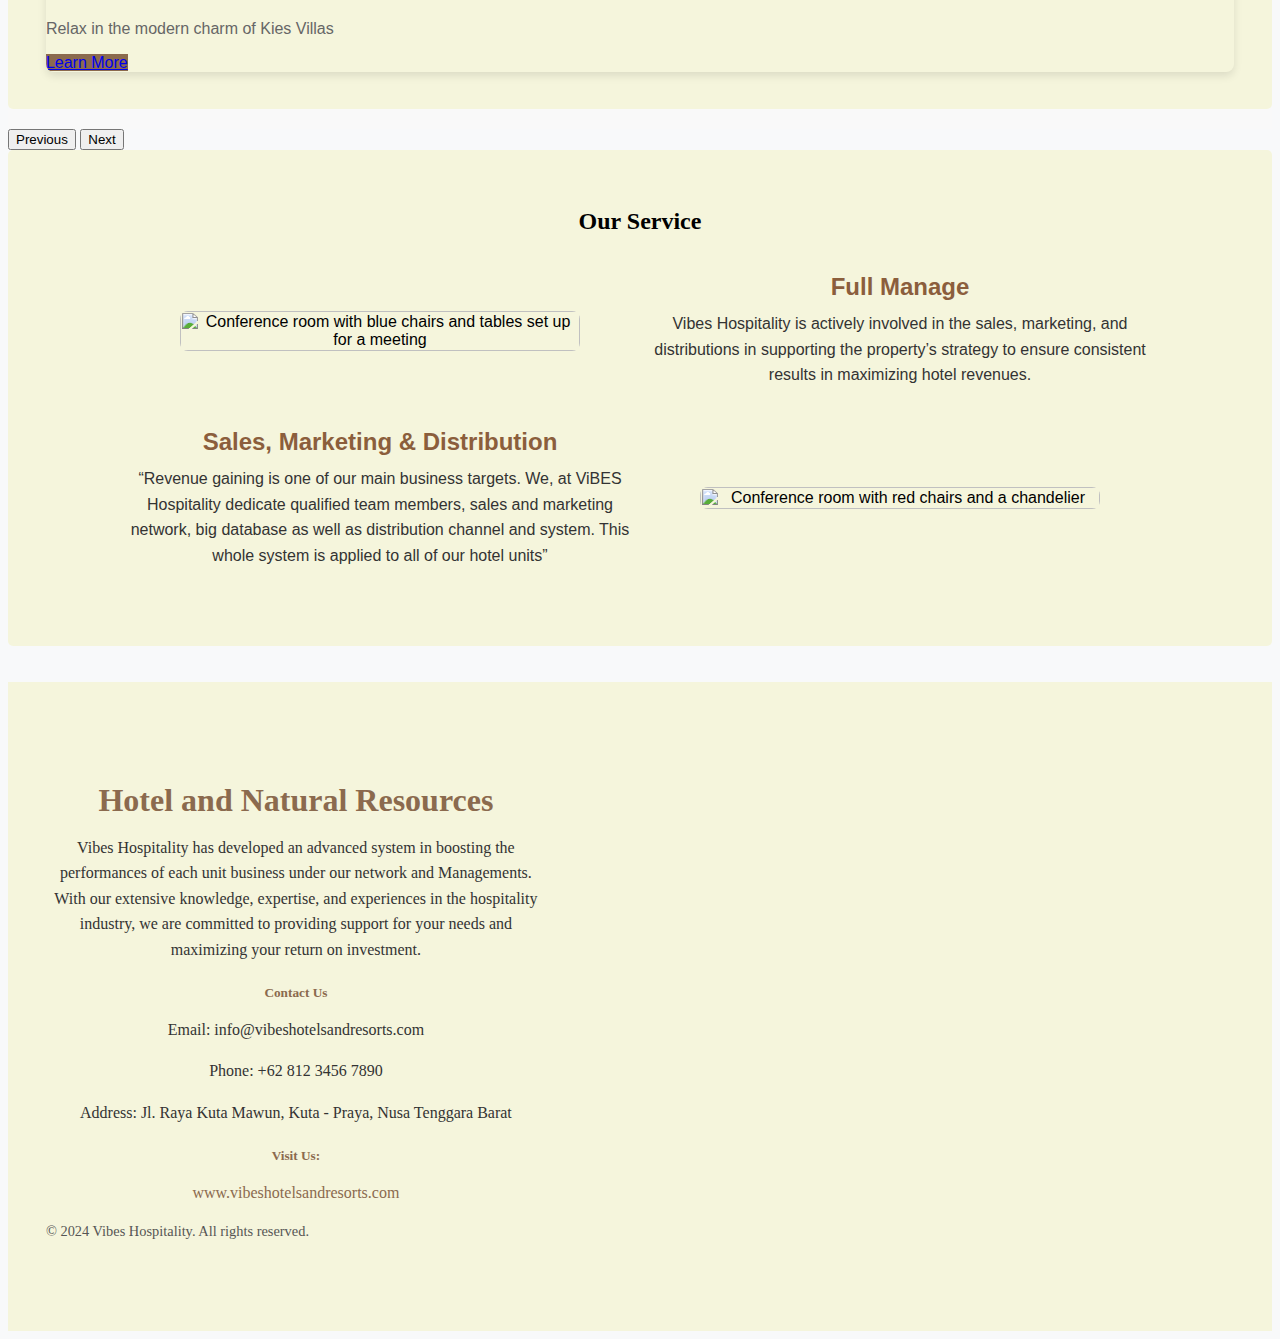
==== commit 526bd9ef: "updateee" ====
--- a/index.html
+++ b/index.html
@@ -9,6 +9,8 @@
  </head>
  <body>
     <nav class="navbar navbar-expand-lg navbar-light bg-light">
+      <img src="assets/logo.png" alt="" srcset=""> 
+
         <div class="container-fluid">
           <!-- <img src="assets/logo.png" alt="" srcset="">  -->
             <a class="navbar-brand" href="#">Vibes Hospitality</a>
@@ -133,28 +135,31 @@
   <div class="container booking-form">
    <div class="row g-2">
     <div class="col-12 col-sm-6 col-md-3">
+      <label class="form-placeholder" for="check-out">Choose Villa</label>
+
       <select id="pilihan" class="form-control" name="pilihan" onchange="window.location.href=this.value;">
         <option value="" disabled selected>Pilih Villa</option>
-            <option value="newtamansari.html">New Taman Sari</option>
+            <!-- <option value="newtamansari.html">New Taman Sari</option> -->
             <option value="teraum.html">Teraum Villa</option>
             <option value="valito.html">Valito Villa</option>
             <option value="kies.html">KIES Villas Lombok</option>
-            <option value="villagevibes">Village Vibes Lombok</option>
+            <!-- <option value="villagevibes">Village Vibes Lombok</option>
             <option value="kiayazo">KIAYAZO Vibes Inn</option>
             <option value="TIKAS">TIKAS Lombok</option>
-            <option value="sajang">Sajang Glamping & Coffee Specialties</option>
+            <option value="sajang">Sajang Glamping & Coffee Specialties</option> -->
         </select>
     </div>
     <div class="col-12 col-sm-6 col-md-3">
-      <label class="form-placeholder" for="check-in">Check In</label>
-     <input class="form-control" placeholder="check in" type="date"/>
+      <label class="form-placeholder" for="check-out">Check In</label>
+      <input class="form-control" placeholder="check in" type="date"/>
     </div>
     <div class="col-12 col-sm-6 col-md-3">
       <label class="form-placeholder" for="check-out">Check Out</label>
      <input class="form-control" placeholder="check out" type="date"/>
     </div>
     <div class="col-md-2">
-     <input class="form-control" placeholder="promo code" type="text"/>
+      <label class="form-placeholder" for="check-out">Insert Promo Code</label>
+     <input class="form-control" placeholder="promo Code" type="text"/>
     </div>
     <div class="col-md-1">
      <button class="btn btn-primary">
@@ -171,7 +176,7 @@
           <div class="container">
             <h2 class="text-center mb-4">Our Collections</h2>
             <div class="row gy-4">
-              <div class="col-md-4">
+              <!-- <div class="col-md-4">
                 <div class="card h-100">
                   <img alt="New Taman Sari" class="card-img-top" src="assets/newtamansari4.jpg" />
                   <div class="card-body">
@@ -180,34 +185,43 @@
                     <a class="btn btn-primary w-100" href="newtamansari.html">Learn More</a>
                   </div>
                 </div>
-              </div>
-              <div class="col-md-4">
-                <div class="card h-100">
-                  <img alt="Teruum Villa" class="card-img-top" src="assets/v4.jpg" />
+              </div> -->
+              <div class="col-md-4">
+                <div class="card h-100">
+                  <img alt="Teruum Villa" class="card-img-top" src="assets/teraum/rooms/teraumm1.jpg" />
                   <div class="card-body">
                     <h5 class="card-title">Teraum Villa</h5>
                     <p class="card-text">Discover luxury and comfort at Teruum Villa...</p>
-                    <a class="btn btn-primary w-100" href="#">Learn More</a>
-                  </div>
-                </div>
-              </div>
-              <div class="col-md-4">
-                <div class="card h-100">
-                  <img alt="Vallo Villa" class="card-img-top" src="assets/1.jpg" />
+                    <a class="btn btn-primary w-100" href="teraum.html">Learn More</a>
+                  </div>
+                </div>
+              </div>
+              <div class="col-md-4">
+                <div class="card h-100">
+                  <img alt="Vallo Villa" class="card-img-top" src="assets/teraum/rooms/teraumm1.jpg" />
                   <div class="card-body">
                     <h5 class="card-title">Vallito Villa</h5>
                     <p class="card-text">Experience tranquility and style at Vallito Villa...</p>
-                    <a class="btn btn-primary w-100" href="#">Learn More</a>
-                  </div>
-                </div>
-              </div>
+                    <a class="btn btn-primary w-100" href="valito.html">Learn More</a>
+                  </div>
+                </div>
+              </div>
+              <div class="col-md-4">
+                <div class="card h-100">
+                  <img alt="Card 4" class="card-img-top" src="assets/kies/kies1.jpg" />
+                  <div class="card-body">
+                    <h5 class="card-title">Kies Villas</h5>
+                    <p class="card-text">Relax in the modern charm of Kies Villas</p>
+                    <a class="btn btn-primary w-100" href="kies.html">Learn More</a>
+                  </div>
+                </div>
             </div>
           </div>
         </div>
       </div>
   
       <!-- Second Slide -->
-      <div class="carousel-item">
+      <!-- <div class="carousel-item">
         <div class="collections-section py-4">
           <div class="container">
             <h2 class="text-center mb-4">Our Collections</h2>
@@ -245,7 +259,7 @@
             </div>
           </div>
         </div>
-      </div>
+      </div> -->
     </div>
   
     <!-- Carousel Controls -->
@@ -280,6 +294,8 @@
       </div>
   </div>
 
+  
+
   <!-- Section 2 -->
   <div class="row section">
       <div class="col-md-6">
--- a/style.css
+++ b/style.css
@@ -130,34 +130,47 @@
   filter: invert(100%);
 }
 
-/* service card */
+/* Styling untuk Section */
 .section {
   margin-bottom: 40px;
   display: flex;
   flex-wrap: wrap;
   align-items: center;
-}
-
-/* Image Styling */
+  justify-content: center; /* Untuk memastikan konten tetap di tengah */
+  gap: 20px; /* Memberikan jarak antar elemen */
+}
+
+/* Styling untuk Kolom */
+.col-md-6 {
+  flex: 1 1 45%; /* Pastikan kolom menyesuaikan ukuran dengan layar */
+  max-width: 500px; /* Maksimum lebar kolom */
+  text-align: center; /* Pastikan teks rata tengah di layar kecil */
+}
+
+/* Styling untuk Gambar */
 .image {
-  width: 100%;
-  height: auto;
+  width: 100%; /* Gambar mengikuti lebar kolom */
+  max-width: 400px; /* Maksimum lebar gambar */
+  height: auto; /* Memastikan proporsi gambar tetap */
   border-radius: 8px;
-  margin-bottom: 20px;
-}
-
-/* Text Styling */
+  object-fit: cover; /* Memastikan gambar tidak terdistorsi */
+  margin: 0 auto; /* Gambar tetap di tengah */
+}
+
+/* Styling untuk Judul dan Deskripsi */
 .title {
   font-size: 24px;
   font-weight: bold;
   color: #8b5e3c;
   margin-bottom: 10px;
+  text-align: center; /* Pastikan rata tengah di layar kecil */
 }
 
 .description {
   font-size: 16px;
   color: #333;
   line-height: 1.6;
+  text-align: center; /* Pastikan rata tengah di layar kecil */
 }
 
         /* footer */
@@ -195,6 +208,7 @@
           color: #555;
       }
       
+      
  
   /*MOBILE DEVICE  */
   @media (max-width: 768px) {
@@ -237,6 +251,15 @@
     .footer h5 {
         font-size: 0.9rem;
     }
+
+    .section {
+      flex-direction: column; /* Susun secara vertikal */
+    }
+  
+    .col-md-6 {
+      flex: 1 1 100%; /* Kolom mengambil lebar penuh */
+      max-width: 100%; /* Hapus batas maksimum */
+    }
 }
 /* carousel pertama */
 .d-block.w-100 {
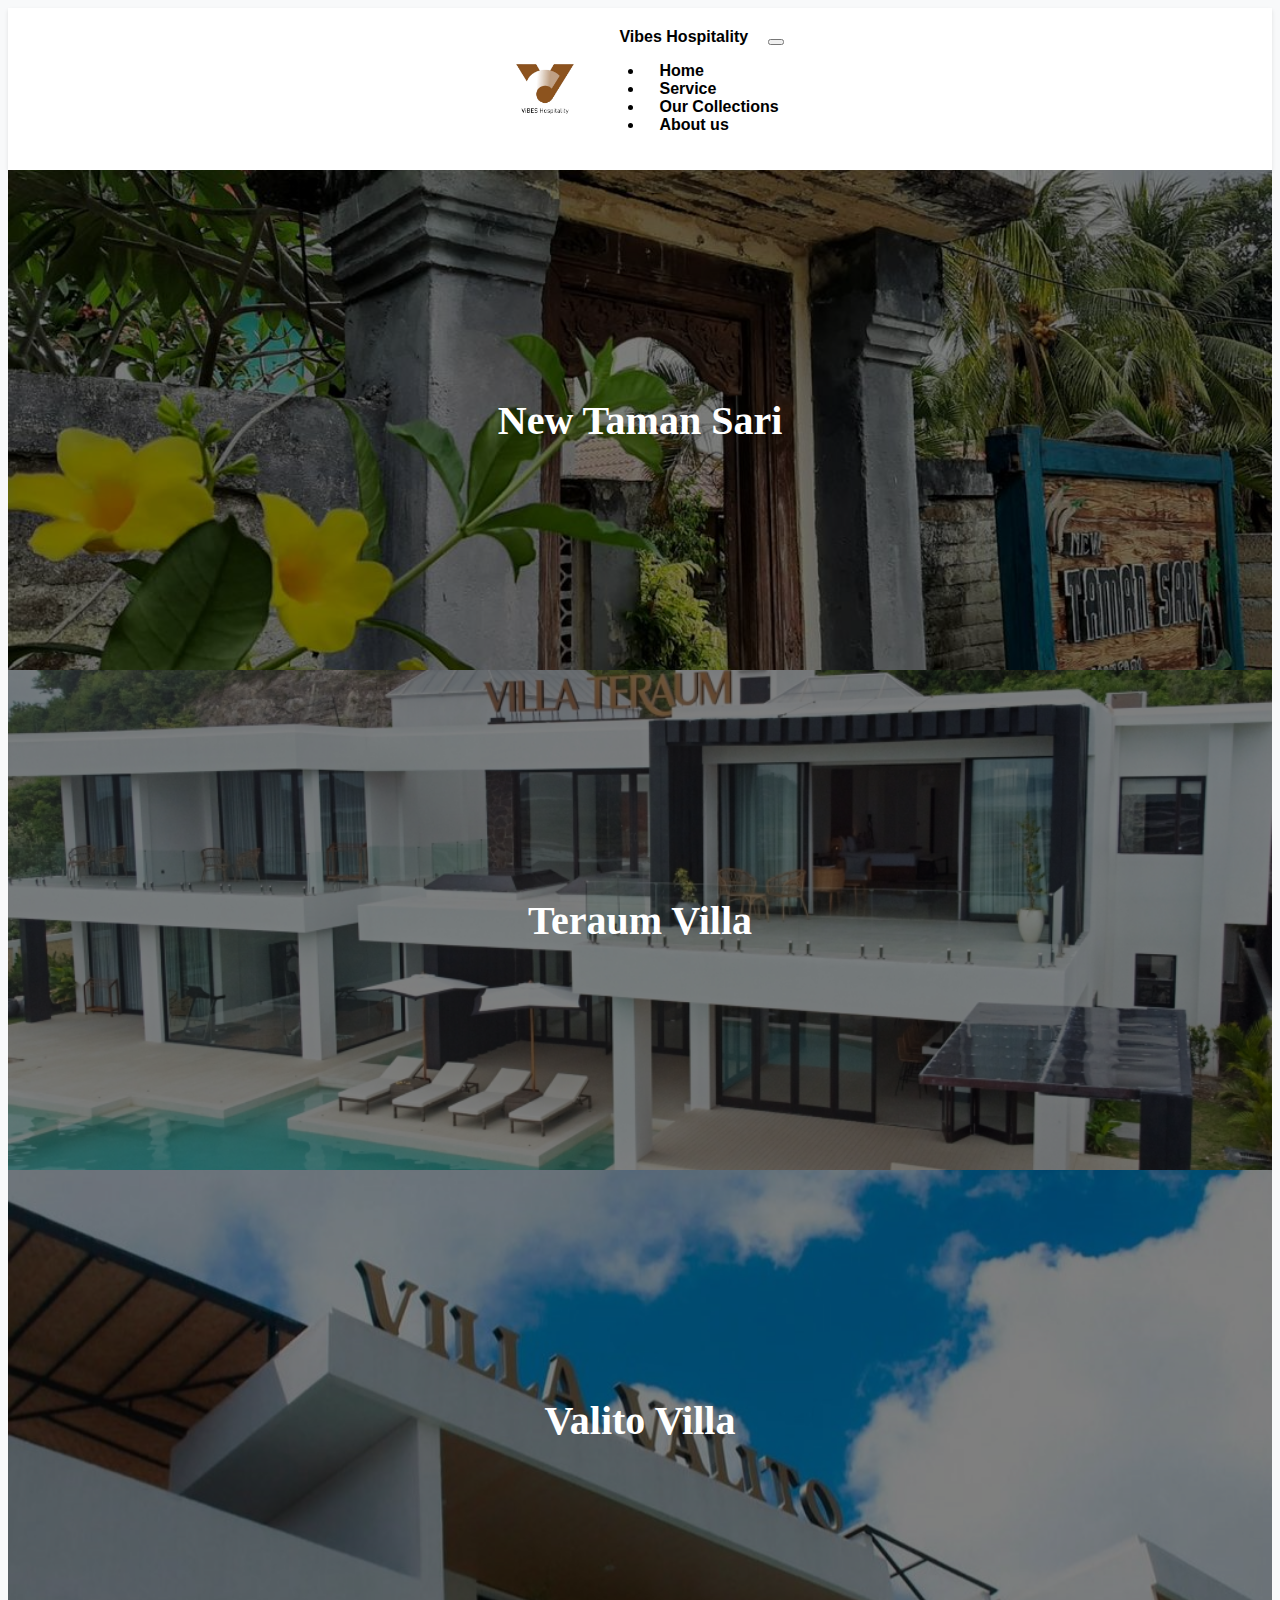
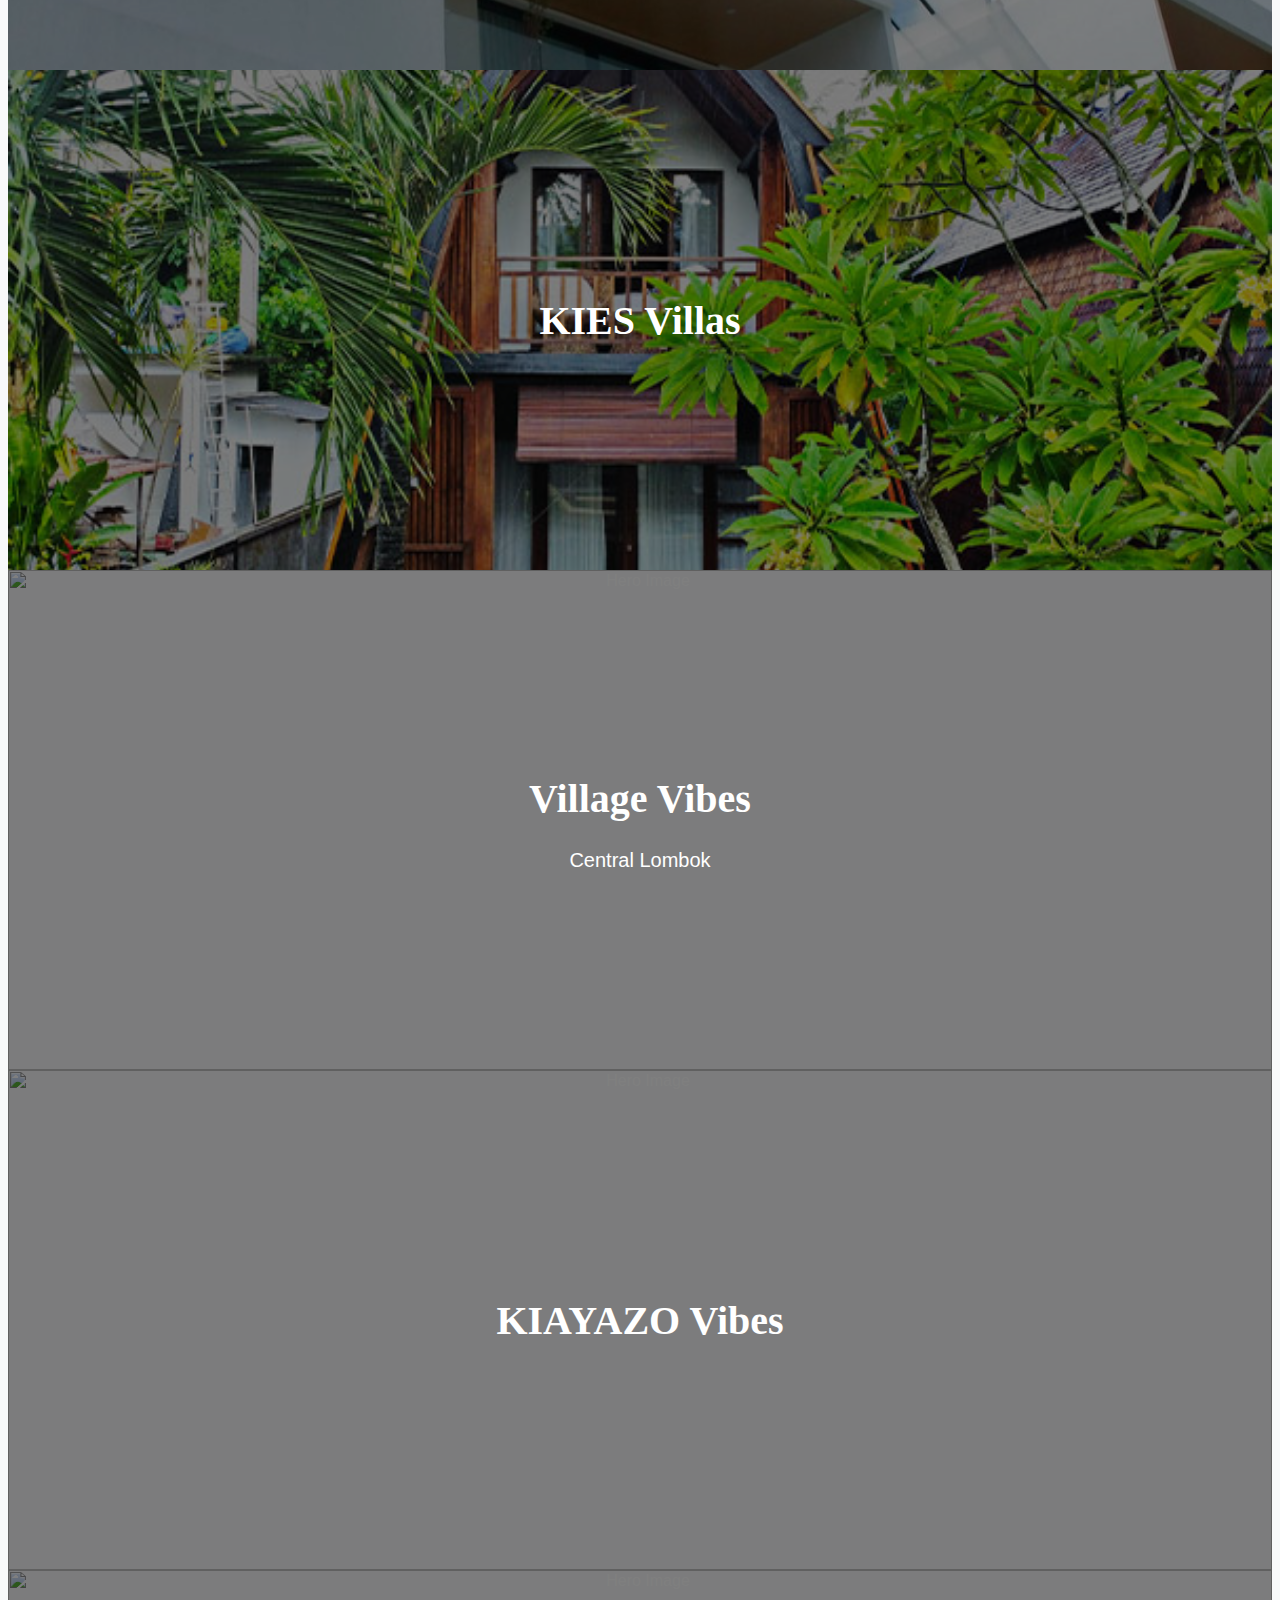
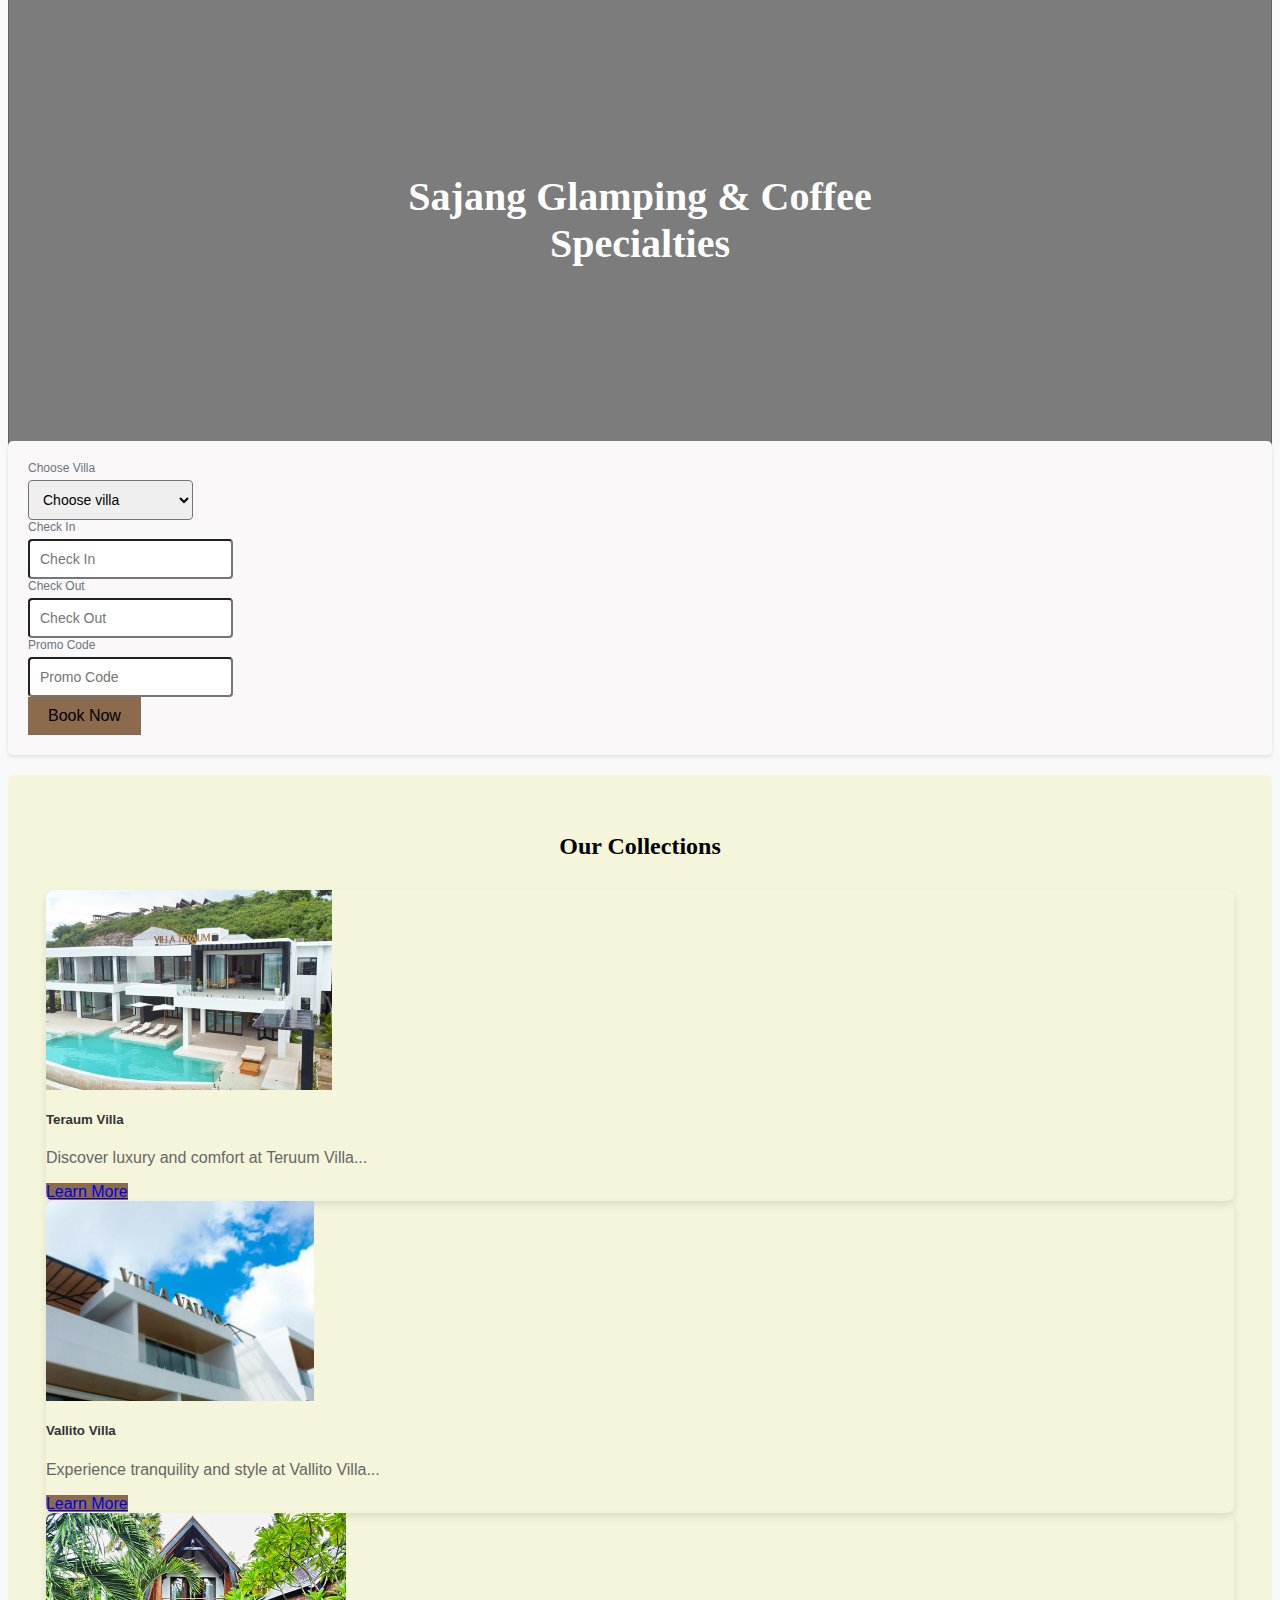
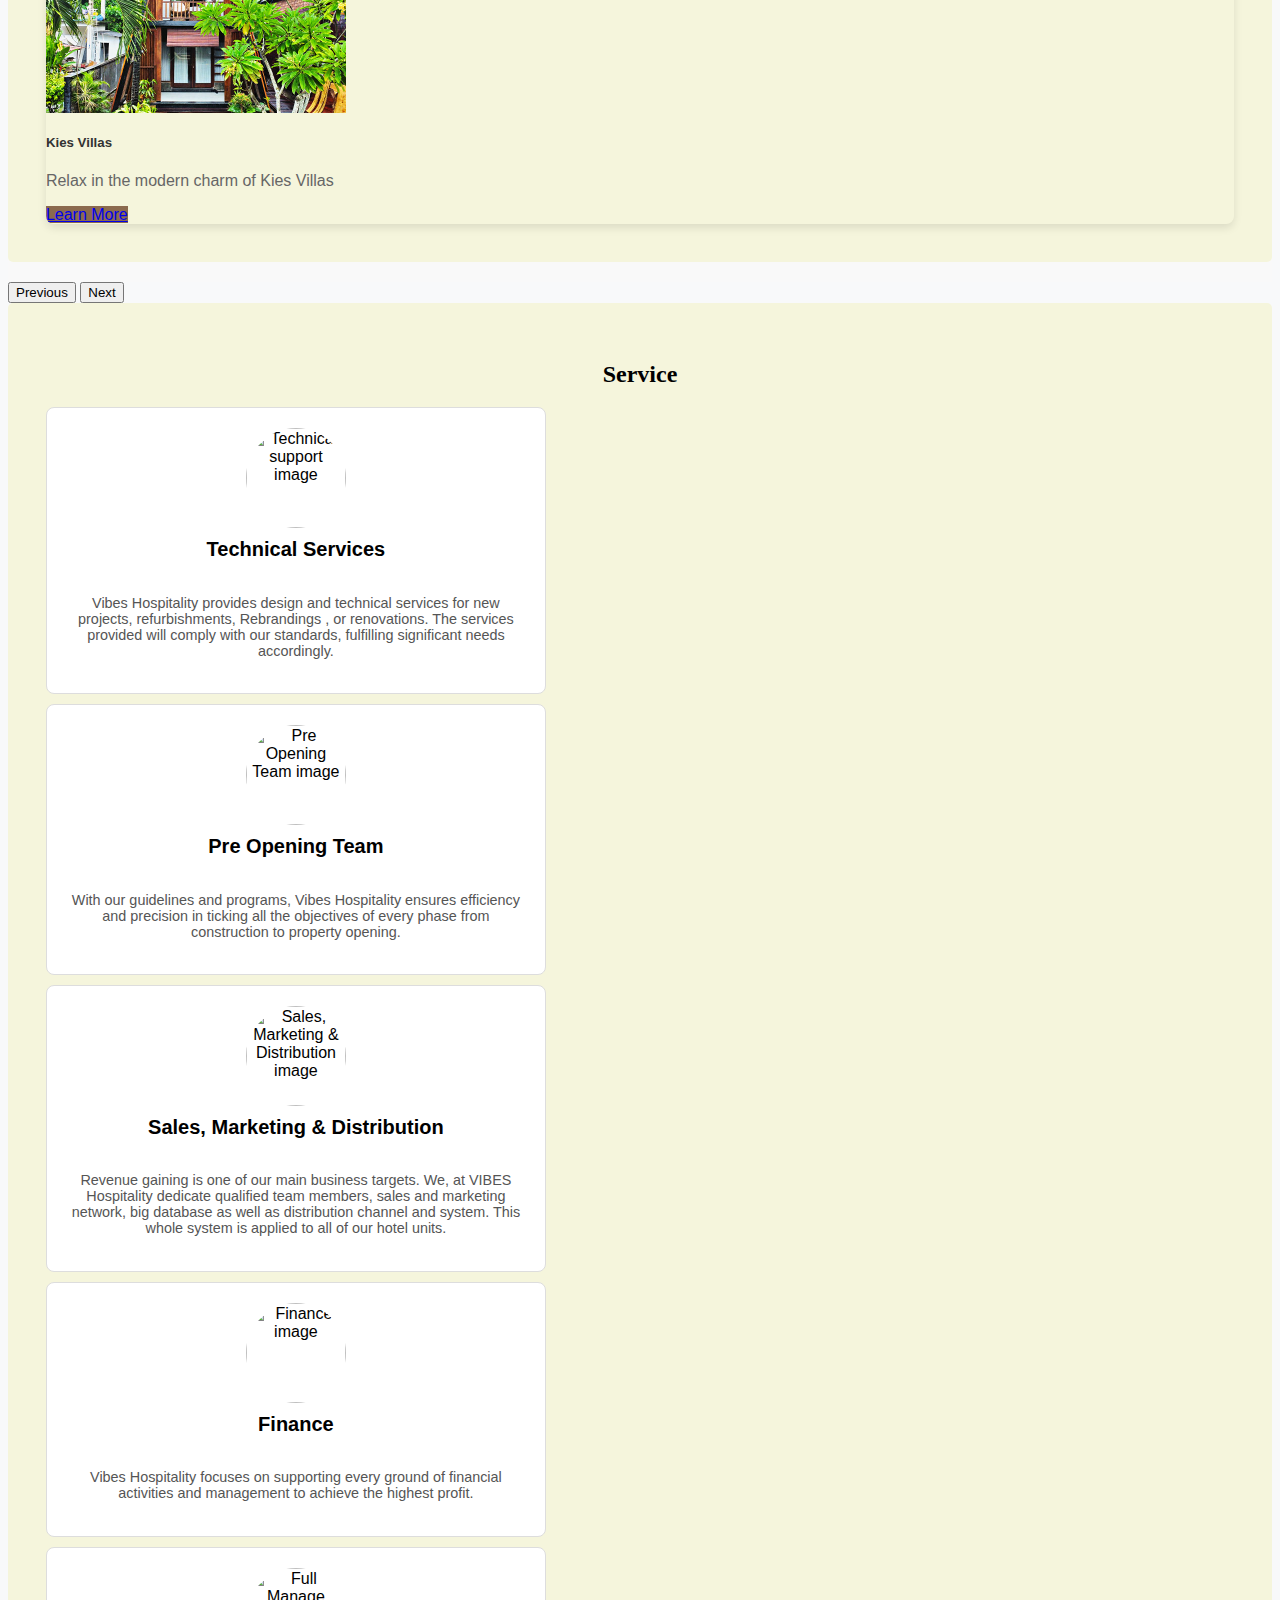
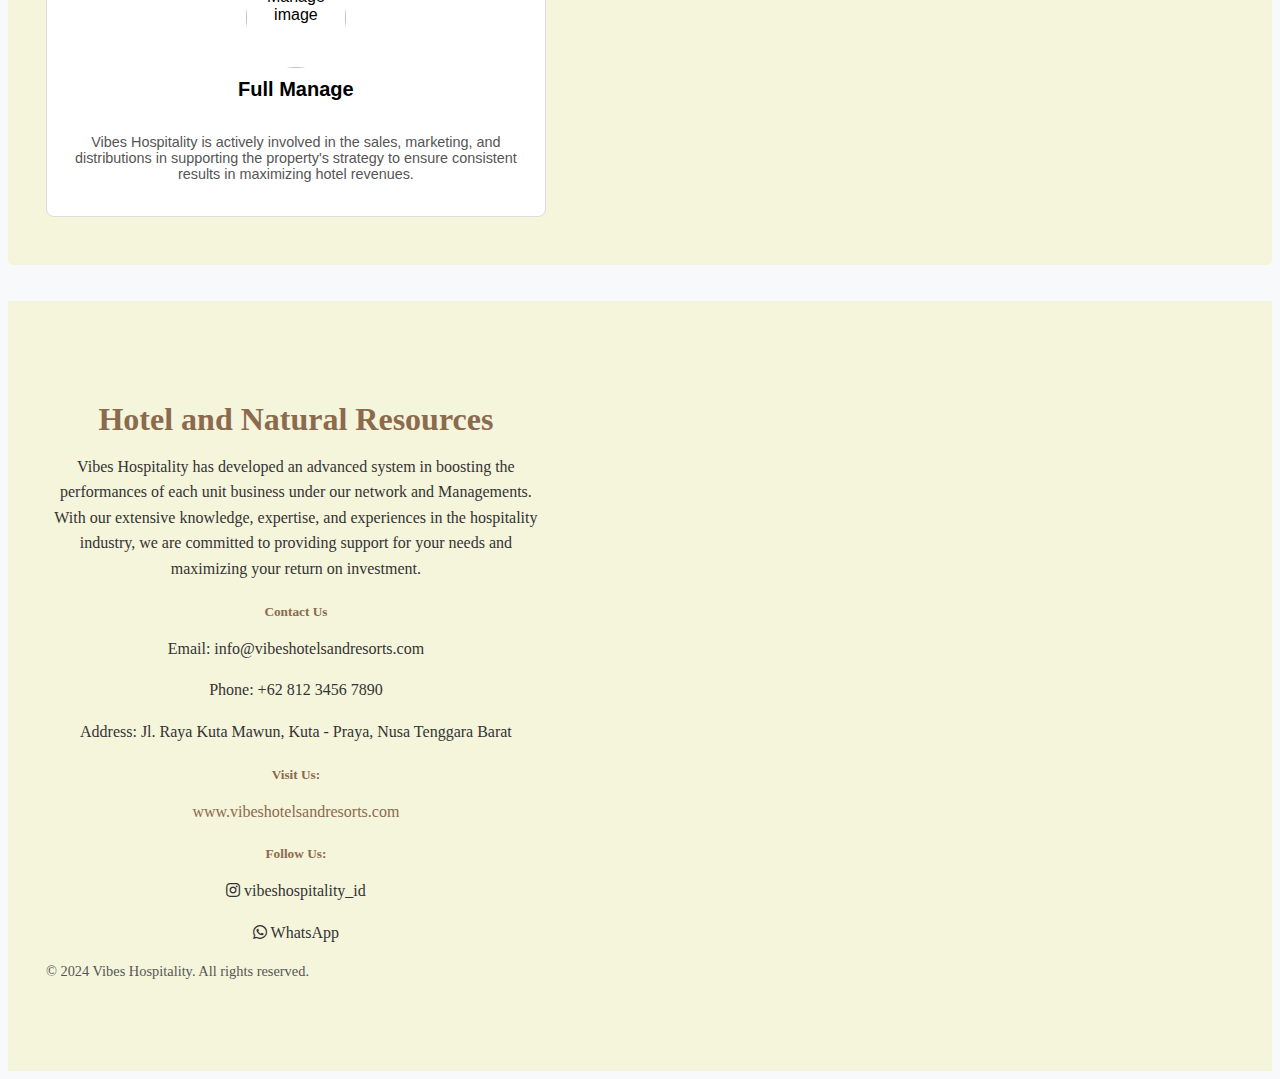
==== commit 2d2b5986: "update 4" ====
--- a/index.html
+++ b/index.html
@@ -1,19 +1,23 @@
 <html>
  <head>
+  <meta name="viewport" content="width=device-width, initial-scale=1.0">
   <title>
    Vibes Hospitality
   </title>
-  <link crossorigin="anonymous" href="https://cdn.jsdelivr.net/npm/bootstrap@5.3.2/dist/css/bootstrap.min.css" integrity="sha384-T3c6CoIi6uLrA9TneNEoa7RxnatzjcDSCmG1MXxSR1GAsXEV/Dwwykc2MPK8M2HN" rel="stylesheet"/>
   <link href="https://cdn.jsdelivr.net/npm/bootstrap@5.2.3/dist/css/bootstrap.min.css" rel="stylesheet" integrity="sha384-rbsA2VBKQhggwzxH7pPCaAqO46MgnOM80zW1RWuH61DGLwZJEdK2Kadq2F9CUG65" crossorigin="anonymous">
+  <link href="https://cdnjs.cloudflare.com/ajax/libs/font-awesome/5.15.3/css/all.min.css" rel="stylesheet"/>
+  <link rel="stylesheet" href="https://e1-booking.com/booking/css/bootstrap-datepicker3.css">
+<script src="https://code.jquery.com/jquery-1.12.4.js"></script>
+<script src="https://e1-booking.com/booking/js/bootstrap-datepicker.js"></script>
+
+
   <link rel="stylesheet" href="style.css">
  </head>
  <body>
     <nav class="navbar navbar-expand-lg navbar-light bg-light">
       <img src="assets/logo.png" alt="" srcset=""> 
-
         <div class="container-fluid">
-          <!-- <img src="assets/logo.png" alt="" srcset="">  -->
-            <a class="navbar-brand" href="#">Vibes Hospitality</a>
+             <a class="navbar-brand" href="#">Vibes Hospitality</a>
             <button class="navbar-toggler" type="button" data-bs-toggle="collapse" data-bs-target="#navbarNavDropdown" aria-controls="navbarNavDropdown" aria-expanded="false" aria-label="Toggle navigation">
                 <span class="navbar-toggler-icon"></span>
             </button>
@@ -23,11 +27,8 @@
                         <a class="nav-link active" aria-current="page" href="#">Home</a>
                     </li>
                     <li class="nav-item">
-                        <a class="nav-link" href="#">Service</a>
+                        <a class="nav-link" href="#service">Service</a>
                     </li>
-                    <li class="nav-item">
-                      <a class="nav-link" href="#">Gallery</a>
-                  </li>
                   <li class="nav-item">
                       <a class="nav-link" href="#collections">Our Collections</a>
                   </li>
@@ -65,7 +66,7 @@
               <!-- Third Slide -->
               <div class="carousel-item">
                 <div class="hero-section">
-             <img src="assets/teraum/rooms/teraumm11.jpg" class="d-block w-100" alt="Hero Image">
+             <img src="assets/valito/rooms/valito1.jpg" class="d-block w-100" alt="Hero Image">
                   <div class="overlay"></div>
                   <div class="content">
                     <h1>Valito Villa</h1>
@@ -132,49 +133,42 @@
             </button>
           </div>
           
-  <div class="container booking-form">
-   <div class="row g-2">
-    <div class="col-12 col-sm-6 col-md-3">
-      <label class="form-placeholder" for="check-out">Choose Villa</label>
-
-      <select id="pilihan" class="form-control" name="pilihan" onchange="window.location.href=this.value;">
-        <option value="" disabled selected>Pilih Villa</option>
-            <!-- <option value="newtamansari.html">New Taman Sari</option> -->
-            <option value="teraum.html">Teraum Villa</option>
-            <option value="valito.html">Valito Villa</option>
-            <option value="kies.html">KIES Villas Lombok</option>
-            <!-- <option value="villagevibes">Village Vibes Lombok</option>
-            <option value="kiayazo">KIAYAZO Vibes Inn</option>
-            <option value="TIKAS">TIKAS Lombok</option>
-            <option value="sajang">Sajang Glamping & Coffee Specialties</option> -->
-        </select>
-    </div>
-    <div class="col-12 col-sm-6 col-md-3">
-      <label class="form-placeholder" for="check-out">Check In</label>
-      <input class="form-control" placeholder="check in" type="date"/>
-    </div>
-    <div class="col-12 col-sm-6 col-md-3">
-      <label class="form-placeholder" for="check-out">Check Out</label>
-     <input class="form-control" placeholder="check out" type="date"/>
-    </div>
-    <div class="col-md-2">
-      <label class="form-placeholder" for="check-out">Insert Promo Code</label>
-     <input class="form-control" placeholder="promo Code" type="text"/>
-    </div>
-    <div class="col-md-1">
-     <button class="btn btn-primary">
-      BOOK NOW
-     </button>
-    </div>
-   </div>
-  </div>
+          <div class="container booking-form">
+            <div class="row">
+               <div class="col-md-3">
+                  <label class="form-placeholder" for="villa">Choose Villa</label>
+                  <select id="pilihan" class="form-control" name="pilihan" onchange="window.location.href=this.value;">
+                     <option value="" disabled selected>Choose villa </option>
+                     <option value="teraum.html">Teraum Villa</option>
+                     <option value="valito.html">Valito Villa</option>
+                     <option value="kies.html">KIES Villas Lombok</option>
+                  </select>
+               </div>
+               <div class="col-md-3">
+                  <label class="form-placeholder" for="dpd1">Check In</label>
+                  <input placeholder="Check In" value="" type="text" class="form-control" id="dpd1" name="start" readonly>
+               </div>
+               <div class="col-md-3">
+                  <label class="form-placeholder" for="dpd2">Check Out</label>
+                  <input placeholder="Check Out" value="" type="text" class="form-control" id="dpd2" name="end" readonly>
+               </div>
+               <div class="col-md-2">
+                  <label class="form-placeholder" for="promo_code">Promo Code</label>
+                  <input id="promo_code" placeholder="Promo Code" type="text" class="form-control">
+               </div>
+               <div class="col-md-1">
+                  <button id="booking" type="button" class="btn btn-primary w-120">Book Now</button>
+               </div>
+            </div>
+         </div>
+
   <div id="collectionsCarousel" class="carousel slide" data-bs-ride="carousel">
     <div class="carousel-inner">
       <!-- First Slide -->
       <div class="carousel-item active">
         <div class="collections-section py-4">
           <div class="container">
-            <h2 class="text-center mb-4">Our Collections</h2>
+            <h2 class="text-center mb-4" id="collections">Our Collections</h2>
             <div class="row gy-4">
               <!-- <div class="col-md-4">
                 <div class="card h-100">
@@ -198,7 +192,7 @@
               </div>
               <div class="col-md-4">
                 <div class="card h-100">
-                  <img alt="Vallo Villa" class="card-img-top" src="assets/teraum/rooms/teraumm1.jpg" />
+                  <img alt="Vallo Villa" class="card-img-top" src="assets/valito/rooms/valito1.jpg" />
                   <div class="card-body">
                     <h5 class="card-title">Vallito Villa</h5>
                     <p class="card-text">Experience tranquility and style at Vallito Villa...</p>
@@ -276,44 +270,88 @@
  
 <!-- service card -->
 <div class="container">
-  <h2><center>Our Service </center></h2> <br>
-  <!-- Section 1 -->
-  <div class="row section">
-      <div class="col-md-6">
-          <img alt="Conference room with blue chairs and tables set up for a meeting" 
-              class="image" 
-              src="https://storage.googleapis.com/a1aa/image/MgjltUSHlspSAdMvcNVlGnaYSWgHgM2Hq22ibfAB8KxuDP5JA.jpg" />
-      </div>
-      <div class="col-md-6">
-          <div class="title">
-            Full Manage
-          </div>
-          <div class="description">
-            Vibes Hospitality is actively involved in the sales, marketing, and distributions in supporting the property’s strategy to ensure consistent results in maximizing hotel revenues.
-          </div>
-      </div>
+  <div class="row">
+    <h2><center>Service</center></h2>
+   <div class="col-md-6">
+    <div class="service-card d-flex align-items-center">
+     <img alt="Technical support image" height="100" src="https://storage.googleapis.com/a1aa/image/ak6eW4pn6D1f4EIcfI2TFaNu48VUqCjoze5K6PrZhbpdw6RPB.jpg" width="100"/>
+     <div class="ms-3">
+      <h5>
+       Technical Services
+      </h5>
+      <p>
+       Vibes Hospitality provides design and technical services for new projects, refurbishments, Rebrandings , or renovations. The services provided will comply with our standards, fulfilling significant needs accordingly.
+      </p>
+     </div>
+    </div>
+   </div>
+   <div class="col-md-6">
+    <div class="service-card d-flex align-items-center">
+     <img alt="Pre Opening Team image" height="100" src="https://storage.googleapis.com/a1aa/image/mMjmakiwloqJAFgLdTgIZSxvRCOmpoq9OLsZrMRNzzfEWP6JA.jpg" width="100"/>
+     <div class="ms-3">
+      <h5>
+       Pre Opening Team
+      </h5>
+      <p>
+       With our guidelines and programs, Vibes Hospitality ensures efficiency and precision in ticking all the objectives of every phase from construction to property opening.
+      </p>
+     </div>
+    </div>
+   </div>
+   <div class="col-md-6">
+    <div class="service-card d-flex align-items-center">
+     <img alt="Sales, Marketing &amp; Distribution image" height="100" src="https://storage.googleapis.com/a1aa/image/DAELGfp2ITTNXSyjzIKn6pKNmfYaKYpfNyfeqAce6o5MBrH9E.jpg" width="100"/>
+     <div class="ms-3">
+      <h5>
+       Sales, Marketing &amp; Distribution
+      </h5>
+      <p>
+       Revenue gaining is one of our main business targets. We, at VIBES Hospitality dedicate qualified team members, sales and marketing network, big database as well as distribution channel and system. This whole system is applied to all of our hotel units.
+      </p>
+     </div>
+    </div>
+   </div>
+   <div class="col-md-6">
+    <div class="service-card d-flex align-items-center">
+     <img alt="Finance image" height="100" src="https://storage.googleapis.com/a1aa/image/2RfhSeO6tCkTtkNU5fu9bxaaJceqOHFYzHO7lMdemhPDh1jeE.jpg" width="100"/>
+     <div class="ms-3">
+      <h5>
+       Finance
+      </h5>
+      <p>
+       Vibes Hospitality focuses on supporting every ground of financial activities and management to achieve the highest profit.
+      </p>
+     </div>
+    </div>
+   </div>
+   <div class="col-md-6">
+    <div class="service-card d-flex align-items-center">
+     <img alt="Full Manage image" height="100" src="https://storage.googleapis.com/a1aa/image/kUZwJFtxpOocEJ4r7uxeKItKGeUuSQy5EBn8u3gFFRbFseonA.jpg" width="100"/>
+     <div class="ms-3">
+      <h5>
+       Full Manage
+      </h5>
+      <p>
+       Vibes Hospitality is actively involved in the sales, marketing, and distributions in supporting the property's strategy to ensure consistent results in maximizing hotel revenues.
+      </p>
+     </div>
+    </div>
+   </div>
+   <!-- <div class="col-md-6">
+    <div class="service-card d-flex align-items-center">
+     <img alt="Finance image" height="100" src="https://storage.googleapis.com/a1aa/image/2RfhSeO6tCkTtkNU5fu9bxaaJceqOHFYzHO7lMdemhPDh1jeE.jpg" width="100"/>
+     <div class="ms-3">
+      <h5>
+       Finance
+      </h5>
+      <p>
+       Vibes Hospitality focuses on supporting every ground of financial activities and management to achieve the highest profit.
+      </p>
+     </div>
+    </div>
+   </div> -->
   </div>
-
-  
-
-  <!-- Section 2 -->
-  <div class="row section">
-      <div class="col-md-6">
-          <div class="title">
-            Sales, Marketing & Distribution
-          </div>
-          <div class="description">
-            “Revenue gaining is one of our main business targets. We, at ViBES Hospitality dedicate qualified team members, sales and marketing network, big database as well as distribution channel and system. This whole system is applied to all of our hotel units”
-          </div>
-      </div>
-      <div class="col-md-6">
-          <img alt="Conference room with red chairs and a chandelier" 
-              class="image" 
-              src="https://storage.googleapis.com/a1aa/image/CIatibq1f72vXS1qffYS0GY3A6fbwJuUv3Qt7X9Dwxfk7wTeE.jpg" />
-      </div>
-  </div>
-
-</div>
+ </div>
 <br>
 <br>
 
@@ -338,12 +376,47 @@
               <p>Address: Jl. Raya Kuta Mawun, Kuta - Praya, Nusa Tenggara Barat</p>
               <h5>Visit Us:</h5>
               <p><a href="http://www.vibeshotelsandresorts.com" target="_blank">www.vibeshotelsandresorts.com</a></p>
+              <h5>Follow Us:</h5>
+    <p>
+      <a href="https://www.instagram.com/vibeshospitality_id" target="_blank" style="text-decoration: none; color: inherit;">
+        <i class="fab fa-instagram"></i> vibeshospitality_id
+
+      </a>
+    </p>
+    <p>
+      
+      <a href="https://wa.me/6287723118686" target="_blank" style="text-decoration: none; color: inherit;">
+        <i class="fab fa-whatsapp"></i> WhatsApp
+      </a>
+    </p>
           </div>
       </div>
       <div class="text-center mt-3">
           <p>&copy; 2024 Vibes Hospitality. All rights reserved.</p>
       </div>
   </div>
+
+  <script>
+    var nowTemp=new Date();
+    var now=new Date(nowTemp.getFullYear(),nowTemp.getMonth(),nowTemp.getDate(),0,0,0,0);
+    var checkin=$("#dpd1").datepicker({format:"dd-mm-yyyy",onRender:function(a){return a.valueOf()<now.valueOf()?"disabled":""}}).on("changeDate",function(b){if(b.date.valueOf()>checkout.date.valueOf()){var a=new Date(b.date);
+    a.setDate(a.getDate()+1);checkout.setValue(a)}checkin.hide();$("#dpd2")[0].focus()}).data("datepicker");
+    var checkout=$("#dpd2").datepicker({format:"dd-mm-yyyy",orientation:"top left",onRender:function(a){return a.valueOf()<=checkin.date.valueOf()?"disabled":""}}).on("changeDate",function(a){
+                                    var check_in=$("#dpd1").val();
+                                    var check_out=$("#dpd2").val();
+                                    checkout.hide();
+    }).data("datepicker");
+    
+    $( "#booking" ).click(function() {
+      var check_in=$("#dpd1").val();
+      var check_out=$("#dpd2").val();
+      var promo=$("#promo_code").val();
+      var property_id="5781";
+      window.open("https://e1-booking.com/booking/booking-page.php?checkin=" + check_in + "&checkout=" + check_out + "&id=" + property_id + "&promo=" + promo);
+  
+    });
+    
+  </script>
 </footer>
 
 
--- a/style.css
+++ b/style.css
@@ -77,24 +77,52 @@
 .hero-section .content p {
   font-size: 1.25rem;
 }
+
 /* booking form */
+.booking-form {
+  background-color: #faf8f9;
+  padding: 20px;
+  border-radius: 5px;
+  margin-top: -50px;
+   z-index: 1;
+  position: relative;
+  box-shadow: 0 2px 4px rgba(0, 0, 0, 0.1);
+  }
+.booking-form .form-control {
+  height: 40px;
+  font-size: 14px;
+  padding: 5px 10px;
+  border-radius: 4px;
+}
+
+.booking-form .btn-primary {
+  background-color: #8B6A4E;
+  border: none;
+  font-size: 16px;
+  padding: 10px 20px;
+  
+}
+
+.booking-form .form-placeholder {
+  font-size: 12px;
+  color: #6c757d;
+  margin-bottom: 5px;
+  display: block;
+}
+
+.booking-form .mt-3 {
+  margin-top: 20px;
+}
+
+.booking-form .w-100 {
+  width: 100%;
+}
+
+/* carousel card */
+
 .btn {
-  background-color: #8B6A4E
-}
-
-.booking-form {
-background-color: #faf8f9;
-padding: 20px;
-border-radius: 5px;
-margin-top: -50px;
- z-index: 1;
-position: relative;
-box-shadow: 0 2px 4px rgba(0, 0, 0, 0.1);
-}
-
-
-/* carousel card */
-
+  background-color: #8B6A4E;
+}
 .collections-section h2 {
 text-align: center;
 margin-bottom: 30px;
@@ -129,7 +157,7 @@
 .carousel-control-next-icon {
   filter: invert(100%);
 }
-
+/* carousel card */
 /* Styling untuk Section */
 .section {
   margin-bottom: 40px;
@@ -172,6 +200,27 @@
   line-height: 1.6;
   text-align: center; /* Pastikan rata tengah di layar kecil */
 }
+/* service card */
+.service-card {
+  background-color: #fff;
+  border: 1px solid #ddd;
+  border-radius: 8px;
+  padding: 20px;
+  margin: 10px 0;
+}
+.service-card img {
+  border-radius: 50%;
+  width: 100px;
+  height: 100px;
+}
+.service-card h5 {
+  margin-top: 10px;
+  font-size: 1.25rem;
+}
+.service-card p {
+  font-size: 0.9rem;
+  color: #555555;
+}
 
         /* footer */
         
@@ -260,6 +309,8 @@
       flex: 1 1 100%; /* Kolom mengambil lebar penuh */
       max-width: 100%; /* Hapus batas maksimum */
     }
+
+    
 }
 /* carousel pertama */
 .d-block.w-100 {
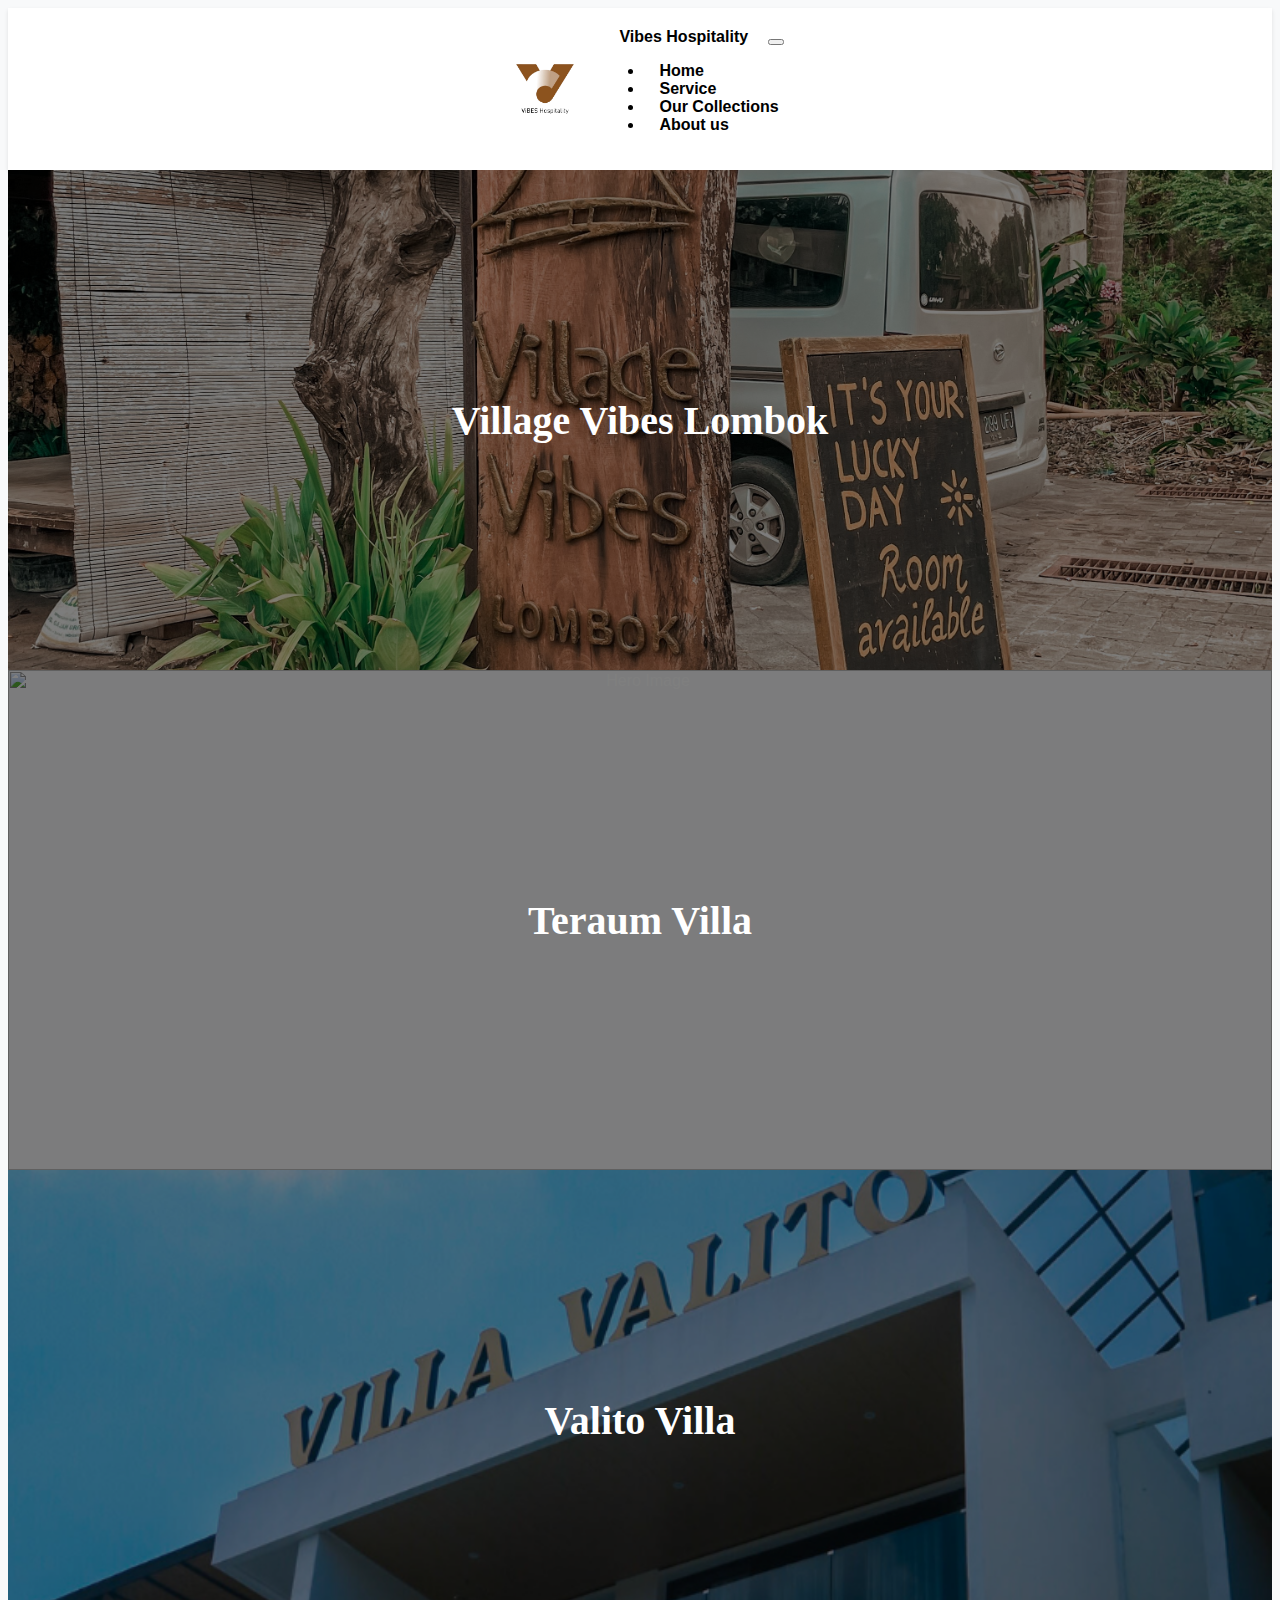
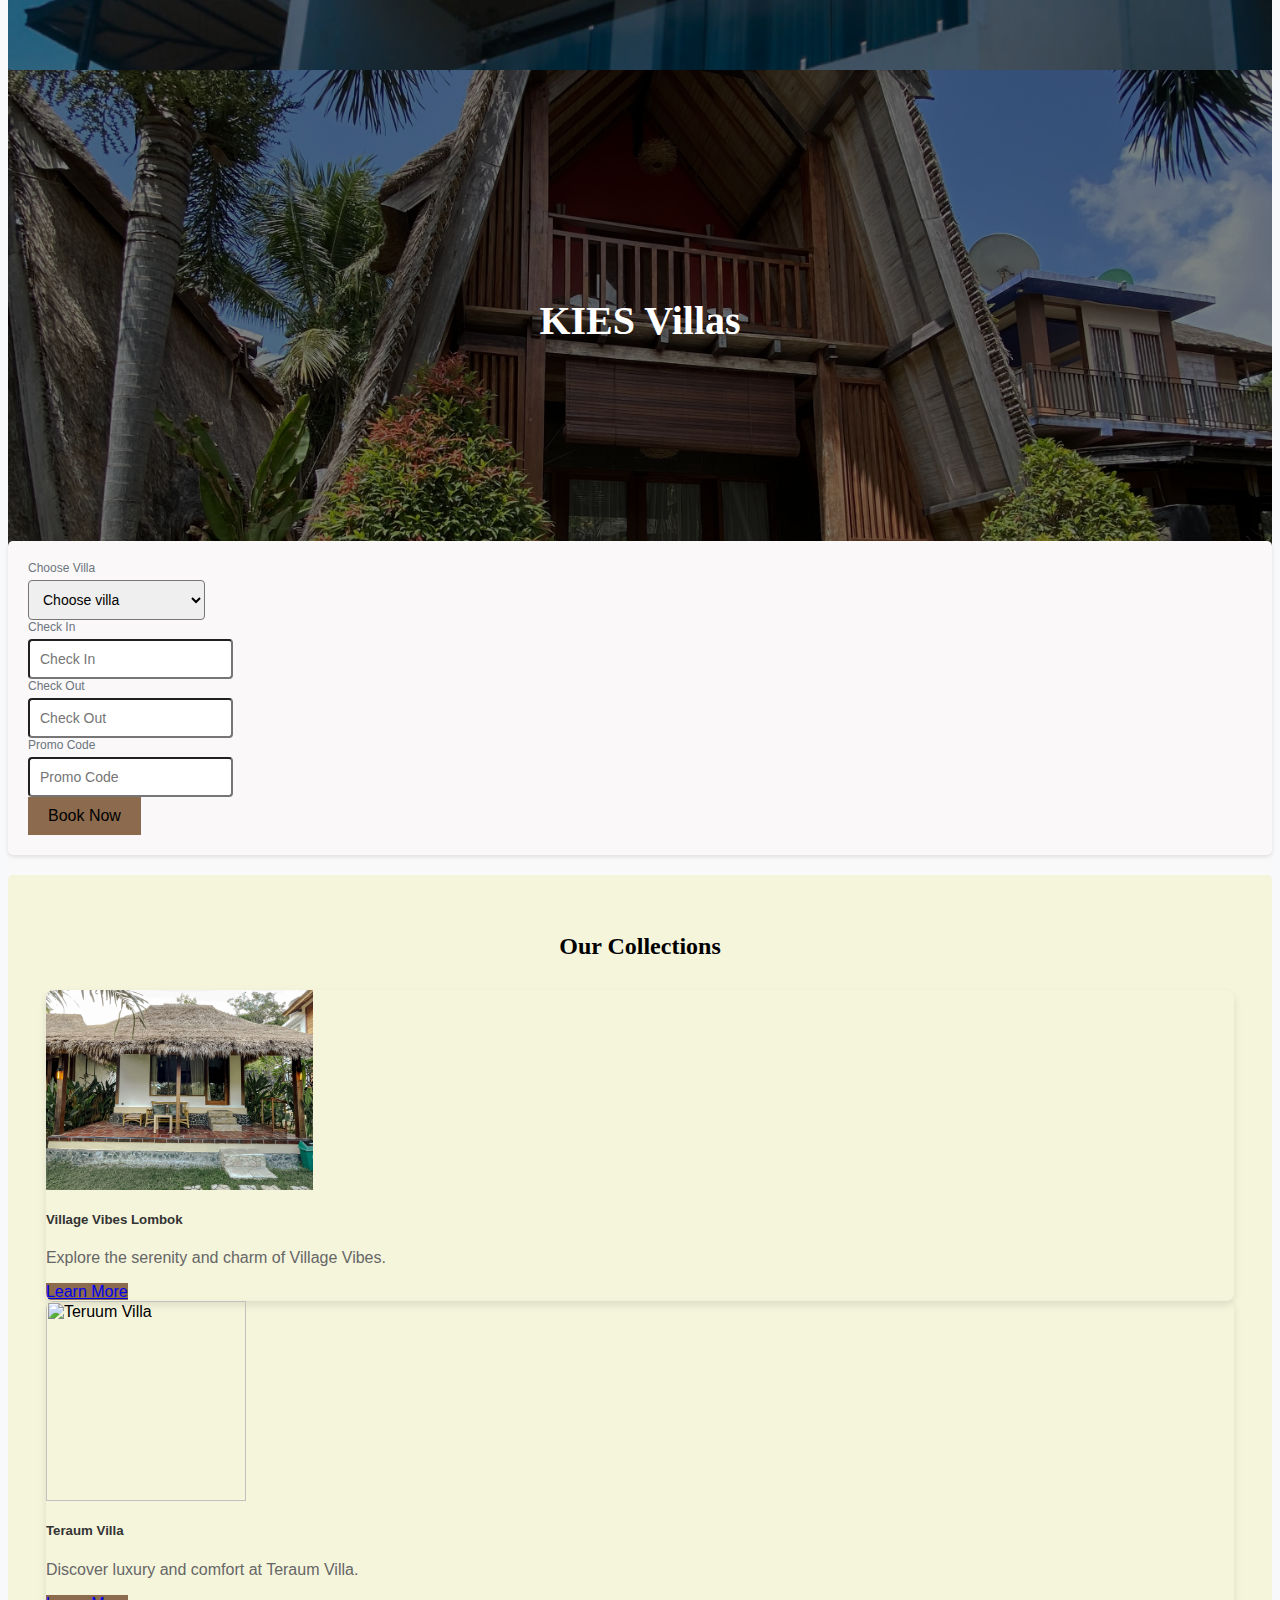
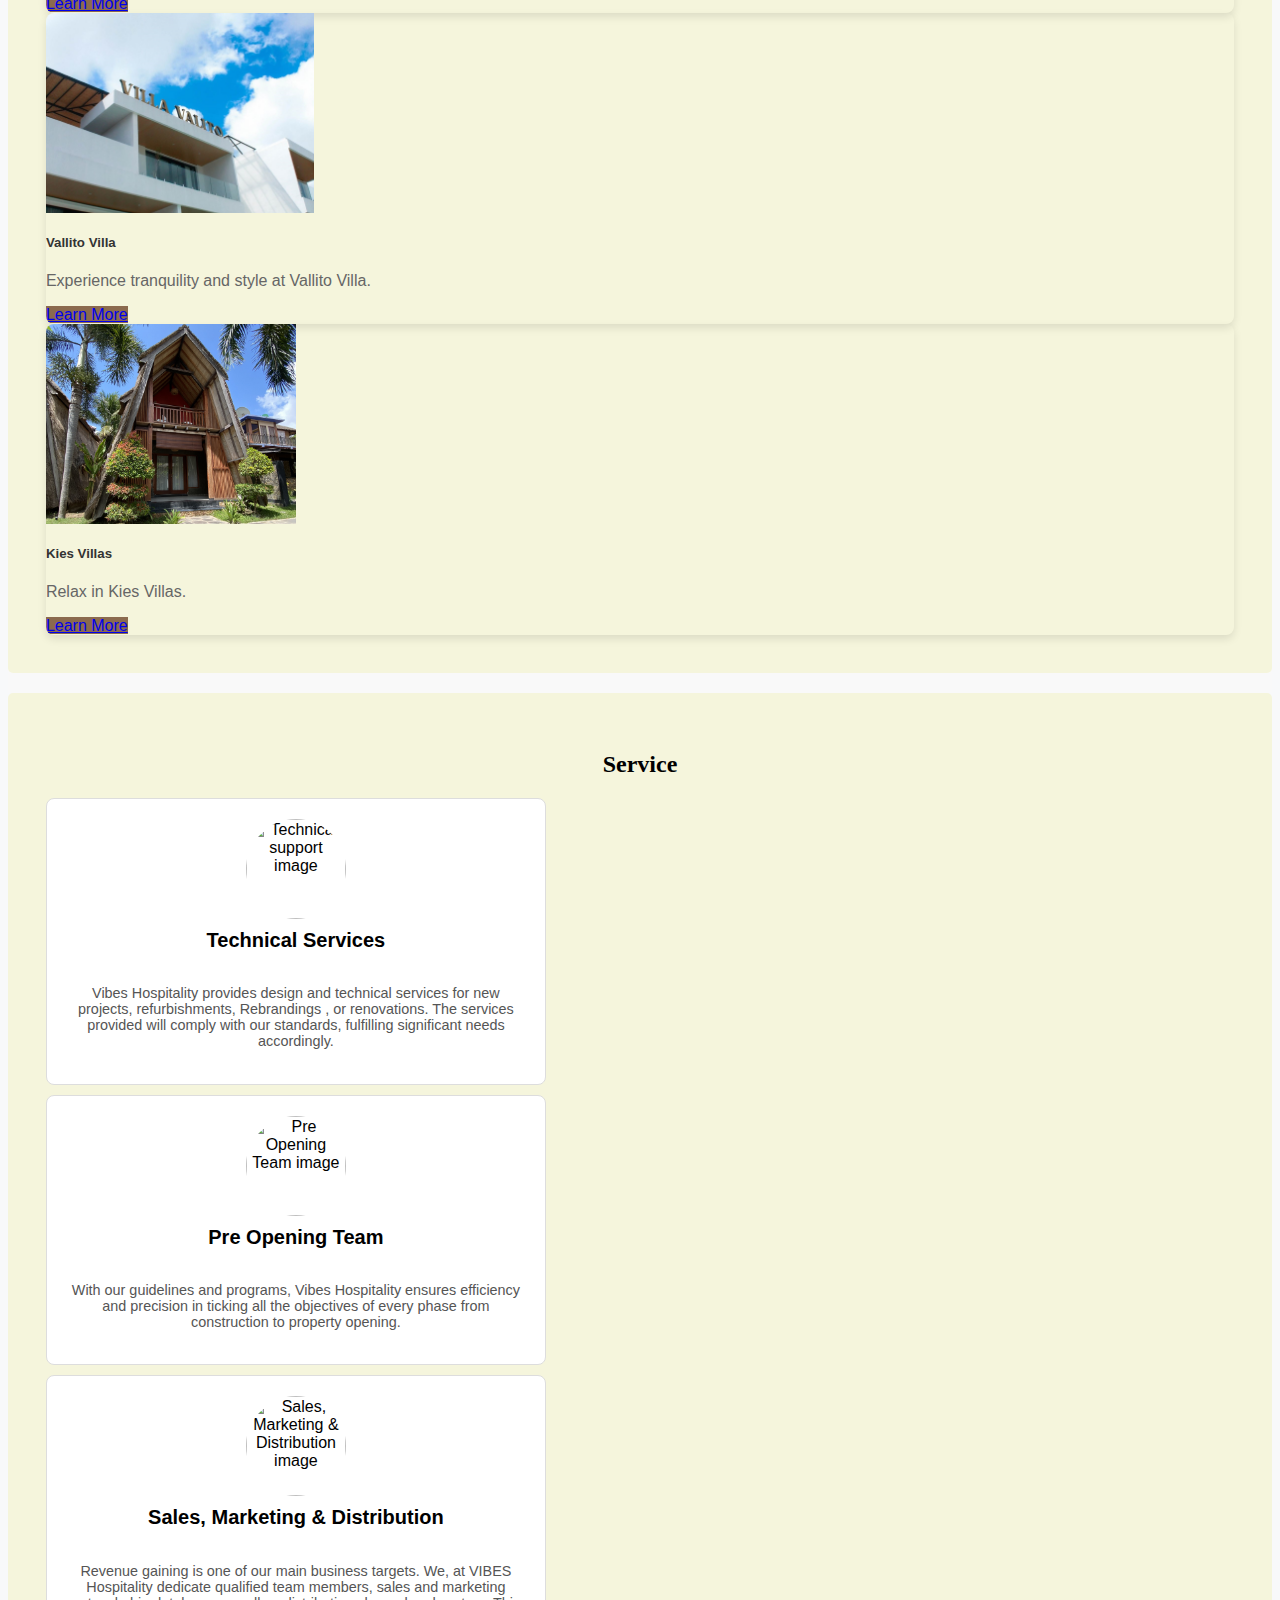
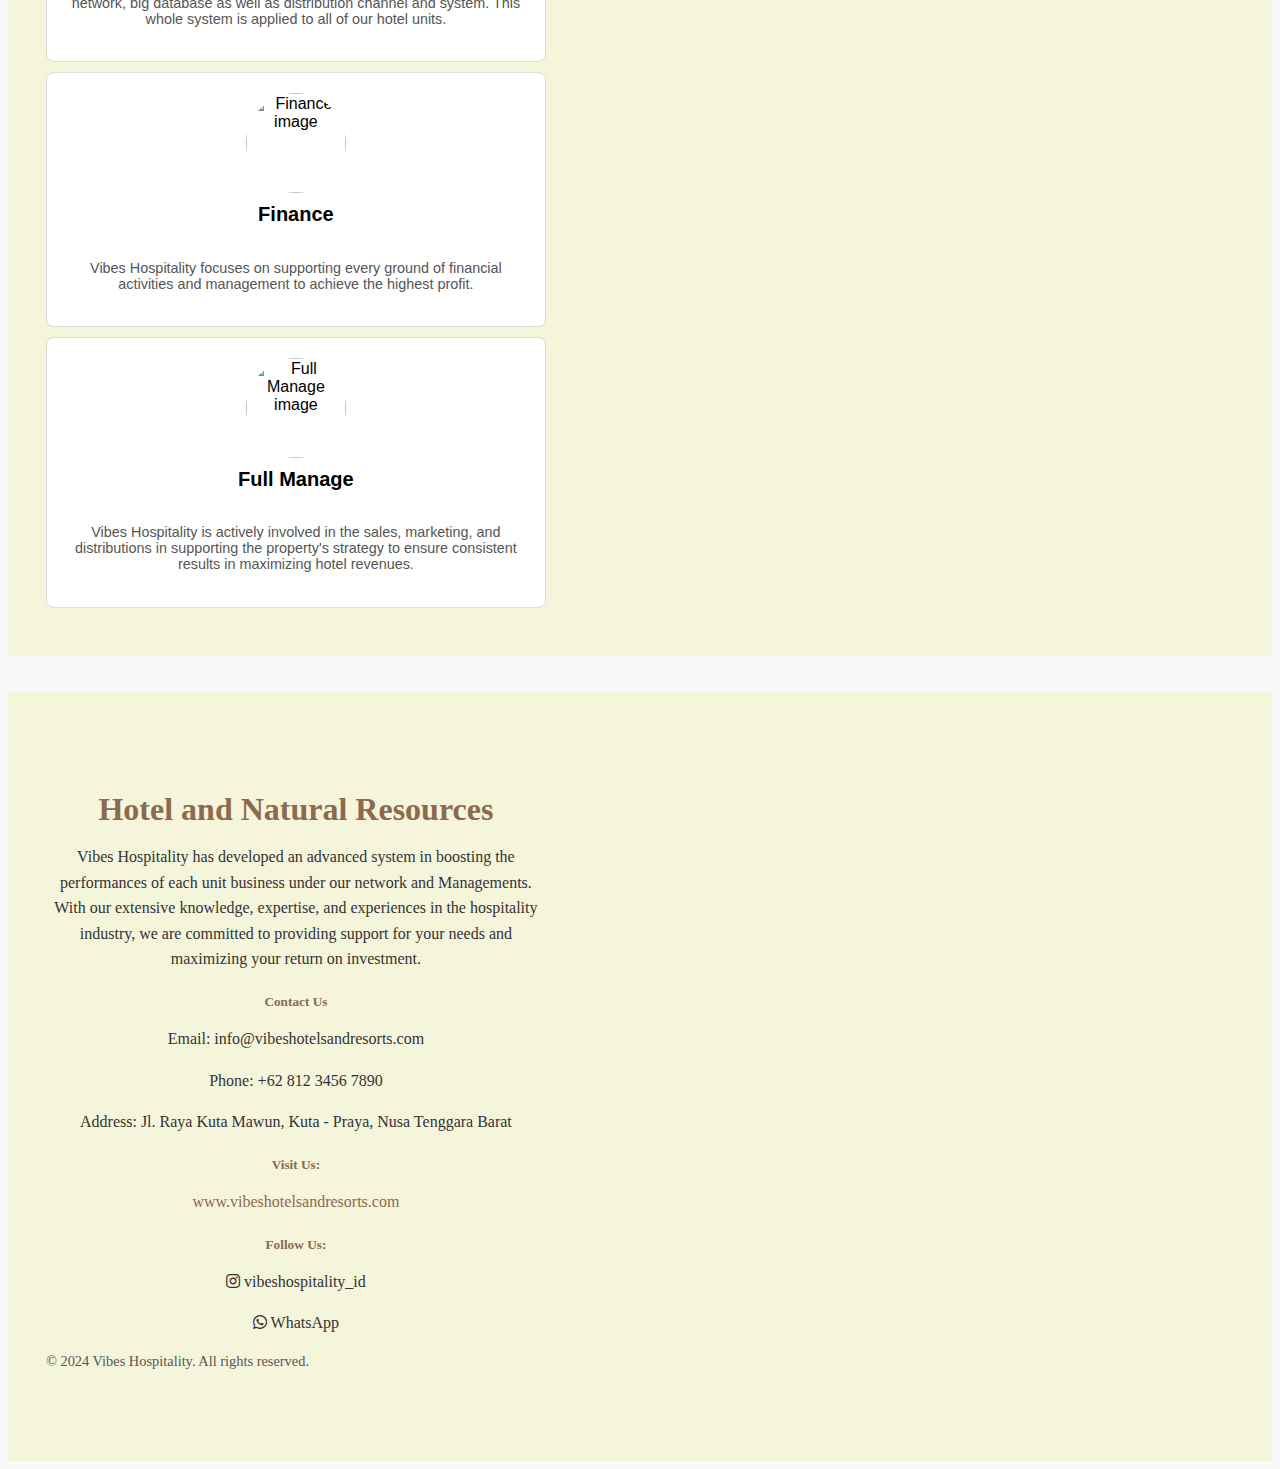
==== commit 89cd9611: "baruyy" ====
--- a/index.html
+++ b/index.html
@@ -44,10 +44,10 @@
               <!-- First Slide -->
               <div class="carousel-item active">
                 <div class="hero-section">
-                  <img src="assets/newtamansari4.jpg" class="d-block w-100" alt="Hero Image">
+                  <img src="assets/vilvibes/rooms/vilvi1.jpg" class="d-block w-100" alt="Hero Image">
                   <div class="overlay"></div>
                   <div class="content">
-                    <h1>New Taman Sari</h1>
+                    <h1>Village Vibes Lombok</h1>
               
                   </div>
                 </div>
@@ -55,7 +55,7 @@
               <!-- Second Slide -->
               <div class="carousel-item">
                 <div class="hero-section">
-             <img src="assets/teraum/rooms/teraumm1.jpg" class="d-block w-100" alt="Hero Image">
+             <img src="assets/teraum/rooms/teraumm1.JPG" class="d-block w-100" alt="Hero Image">
                   <div class="overlay"></div>
                   <div class="content">
                     <h1>Teraum Villa</h1>
@@ -66,7 +66,7 @@
               <!-- Third Slide -->
               <div class="carousel-item">
                 <div class="hero-section">
-             <img src="assets/valito/rooms/valito1.jpg" class="d-block w-100" alt="Hero Image">
+             <img src="assets/valito/room/valito1.png" class="d-block w-100" alt="Hero Image">
                   <div class="overlay"></div>
                   <div class="content">
                     <h1>Valito Villa</h1>
@@ -77,44 +77,11 @@
               <!-- Fourth Slide -->
               <div class="carousel-item">
                 <div class="hero-section">
-             <img src="assets/kies/kies1.jpg" class="d-block w-100" alt="Hero Image">
+             <img src="assets/kies/room/kies1.jpeg" class="d-block w-100" alt="Hero Image">
                   <div class="overlay"></div>
                   <div class="content">
                     <h1>KIES Villas </h1>
                     
-                  </div>
-                </div>
-              </div>
-              <!-- Fifth Slide -->
-              <div class="carousel-item">
-                <div class="hero-section">
-             <img src="assets/v3.jpg" class="d-block w-100" alt="Hero Image">
-                  <div class="overlay"></div>
-                  <div class="content">
-                    <h1>Village Vibes </h1>
-                     <p>Central Lombok</p>
-                  </div>
-                </div>
-              </div>
-              <!-- Sixth Slide -->
-              <div class="carousel-item">
-                <div class="hero-section">
-             <img src="assets/v3.jpg" class="d-block w-100" alt="Hero Image">
-                  <div class="overlay"></div>
-                  <div class="content">
-                    <h1>KIAYAZO Vibes</h1>
-                   
-                  </div>
-                </div>
-              </div>
-              <!-- Seventh Slide -->
-              <div class="carousel-item">
-                <div class="hero-section">
-             <img src="assets/v3.jpg" class="d-block w-100" alt="Hero Image">
-                  <div class="overlay"></div>
-                  <div class="content">
-                    <h1>Sajang Glamping & Coffee Specialties</h1>
-                     
                   </div>
                 </div>
               </div>
@@ -139,6 +106,7 @@
                   <label class="form-placeholder" for="villa">Choose Villa</label>
                   <select id="pilihan" class="form-control" name="pilihan" onchange="window.location.href=this.value;">
                      <option value="" disabled selected>Choose villa </option>
+                     <option value="vilagevibes.html">Village Vibes Lombok</option>
                      <option value="teraum.html">Teraum Villa</option>
                      <option value="valito.html">Valito Villa</option>
                      <option value="kies.html">KIES Villas Lombok</option>
@@ -170,22 +138,22 @@
           <div class="container">
             <h2 class="text-center mb-4" id="collections">Our Collections</h2>
             <div class="row gy-4">
-              <!-- <div class="col-md-4">
-                <div class="card h-100">
-                  <img alt="New Taman Sari" class="card-img-top" src="assets/newtamansari4.jpg" />
-                  <div class="card-body">
-                    <h5 class="card-title">New Taman Sari</h5>
-                    <p class="card-text">Explore the serenity and charm of New Taman Sari...</p>
-                    <a class="btn btn-primary w-100" href="newtamansari.html">Learn More</a>
-                  </div>
-                </div>
-              </div> -->
-              <div class="col-md-4">
-                <div class="card h-100">
-                  <img alt="Teruum Villa" class="card-img-top" src="assets/teraum/rooms/teraumm1.jpg" />
+              <div class="col-md-4">
+                <div class="card h-100">
+                  <img alt="Village Vibes Lombok" class="card-img-top" src="assets/vilvibes/rooms/vilvi2.jpg" />
+                  <div class="card-body">
+                    <h5 class="card-title">Village Vibes Lombok</h5>
+                    <p class="card-text">Explore the serenity and charm of Village Vibes.</p>
+                    <a class="btn btn-primary w-100" href="vilagevibes.html">Learn More</a>
+                  </div>
+                </div>
+              </div>
+              <div class="col-md-4">
+                <div class="card h-100">
+                  <img alt="Teruum Villa" class="card-img-top" src="assets/teraum/rooms/teraumm1.JPG" />
                   <div class="card-body">
                     <h5 class="card-title">Teraum Villa</h5>
-                    <p class="card-text">Discover luxury and comfort at Teruum Villa...</p>
+                    <p class="card-text">Discover luxury and comfort at Teraum Villa.</p>
                     <a class="btn btn-primary w-100" href="teraum.html">Learn More</a>
                   </div>
                 </div>
@@ -195,17 +163,17 @@
                   <img alt="Vallo Villa" class="card-img-top" src="assets/valito/rooms/valito1.jpg" />
                   <div class="card-body">
                     <h5 class="card-title">Vallito Villa</h5>
-                    <p class="card-text">Experience tranquility and style at Vallito Villa...</p>
+                    <p class="card-text">Experience tranquility and style at Vallito Villa.</p>
                     <a class="btn btn-primary w-100" href="valito.html">Learn More</a>
                   </div>
                 </div>
               </div>
               <div class="col-md-4">
                 <div class="card h-100">
-                  <img alt="Card 4" class="card-img-top" src="assets/kies/kies1.jpg" />
+                  <img alt="Card 4" class="card-img-top" src="assets/kies/room/kies1.jpeg" />
                   <div class="card-body">
                     <h5 class="card-title">Kies Villas</h5>
-                    <p class="card-text">Relax in the modern charm of Kies Villas</p>
+                    <p class="card-text">Relax in Kies Villas.</p>
                     <a class="btn btn-primary w-100" href="kies.html">Learn More</a>
                   </div>
                 </div>
@@ -257,21 +225,21 @@
     </div>
   
     <!-- Carousel Controls -->
-    <button class="carousel-control-prev" type="button" data-bs-target="#collectionsCarousel" data-bs-slide="prev">
+    <!-- <button class="carousel-control-prev" type="button" data-bs-target="#collectionsCarousel" data-bs-slide="prev">
       <span class="carousel-control-prev-icon" aria-hidden="true"></span>
       <span class="visually-hidden">Previous</span>
     </button>
     <button class="carousel-control-next" type="button" data-bs-target="#collectionsCarousel" data-bs-slide="next">
       <span class="carousel-control-next-icon" aria-hidden="true"></span>
       <span class="visually-hidden">Next</span>
-    </button>
+    </button> -->
   </div>
   
  
 <!-- service card -->
 <div class="container">
   <div class="row">
-    <h2><center>Service</center></h2>
+    <h2 id="service"><center>Service</center></h2>
    <div class="col-md-6">
     <div class="service-card d-flex align-items-center">
      <img alt="Technical support image" height="100" src="https://storage.googleapis.com/a1aa/image/ak6eW4pn6D1f4EIcfI2TFaNu48VUqCjoze5K6PrZhbpdw6RPB.jpg" width="100"/>
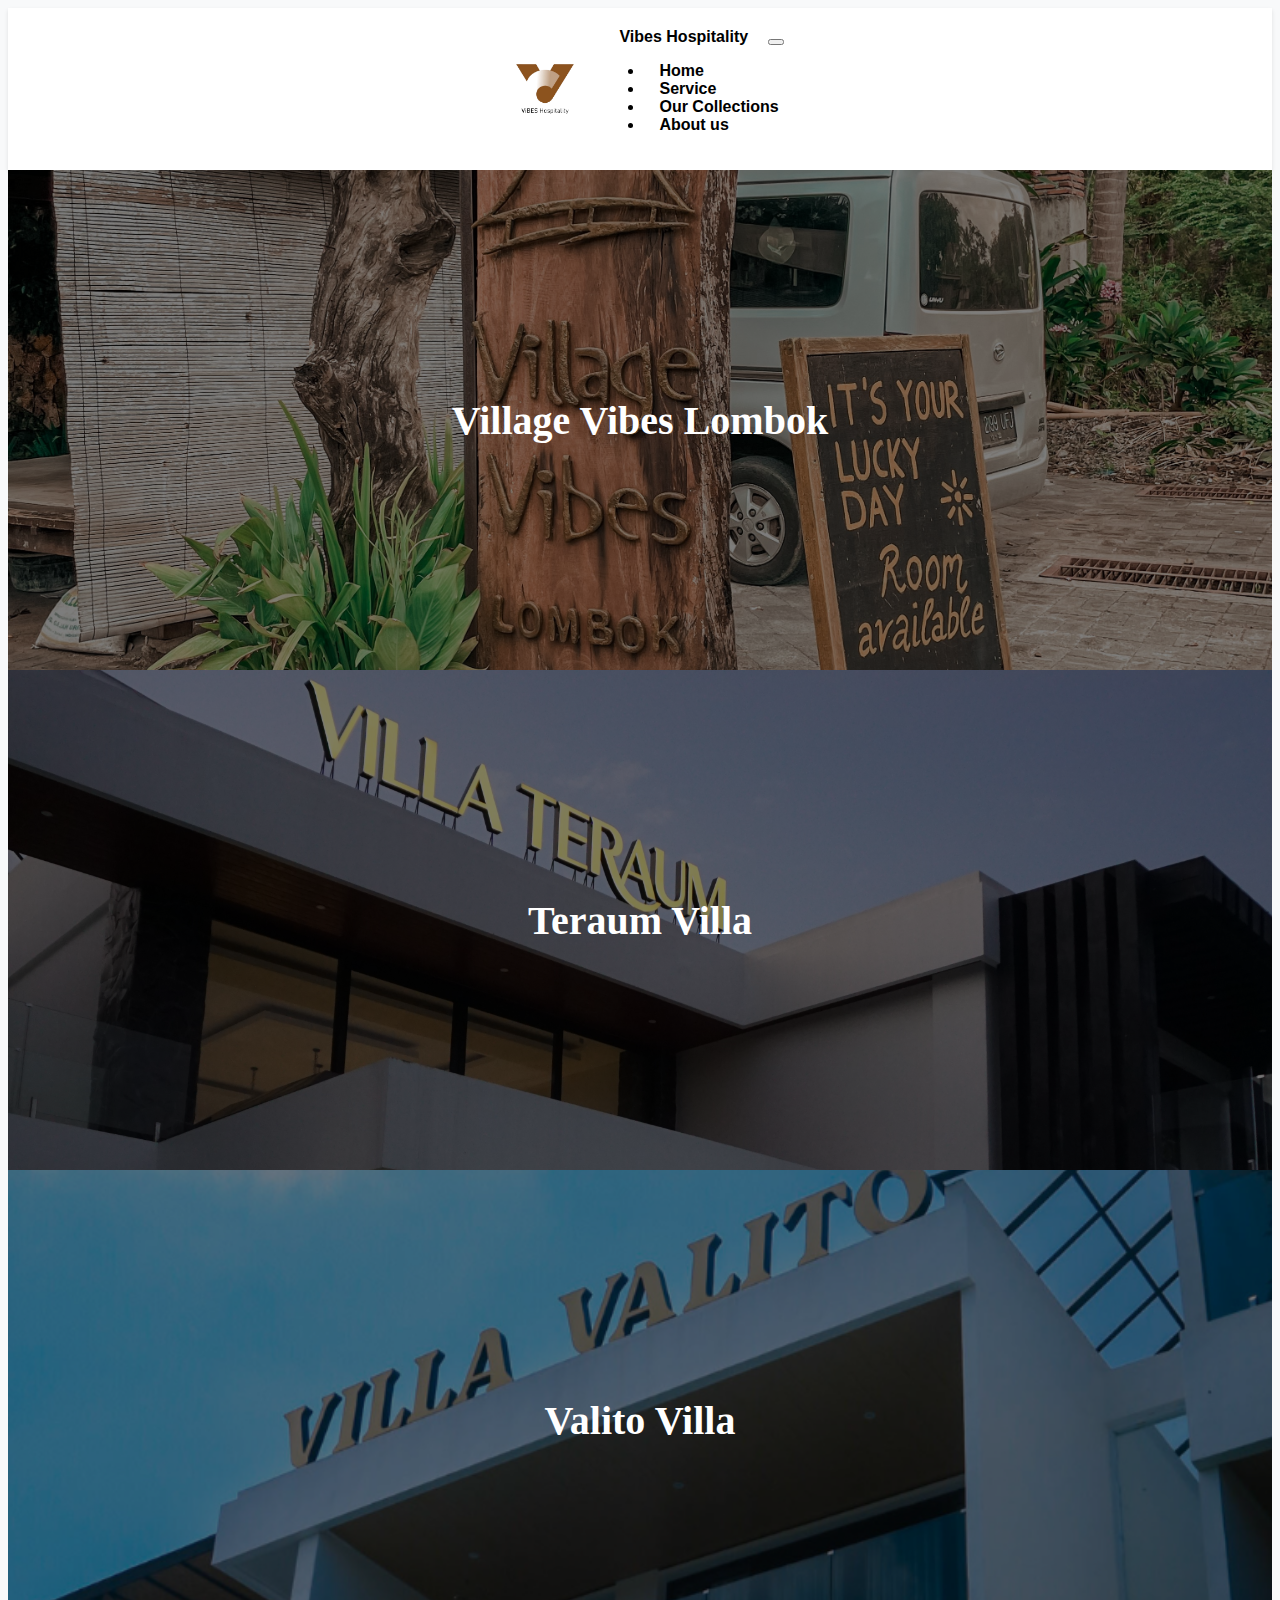
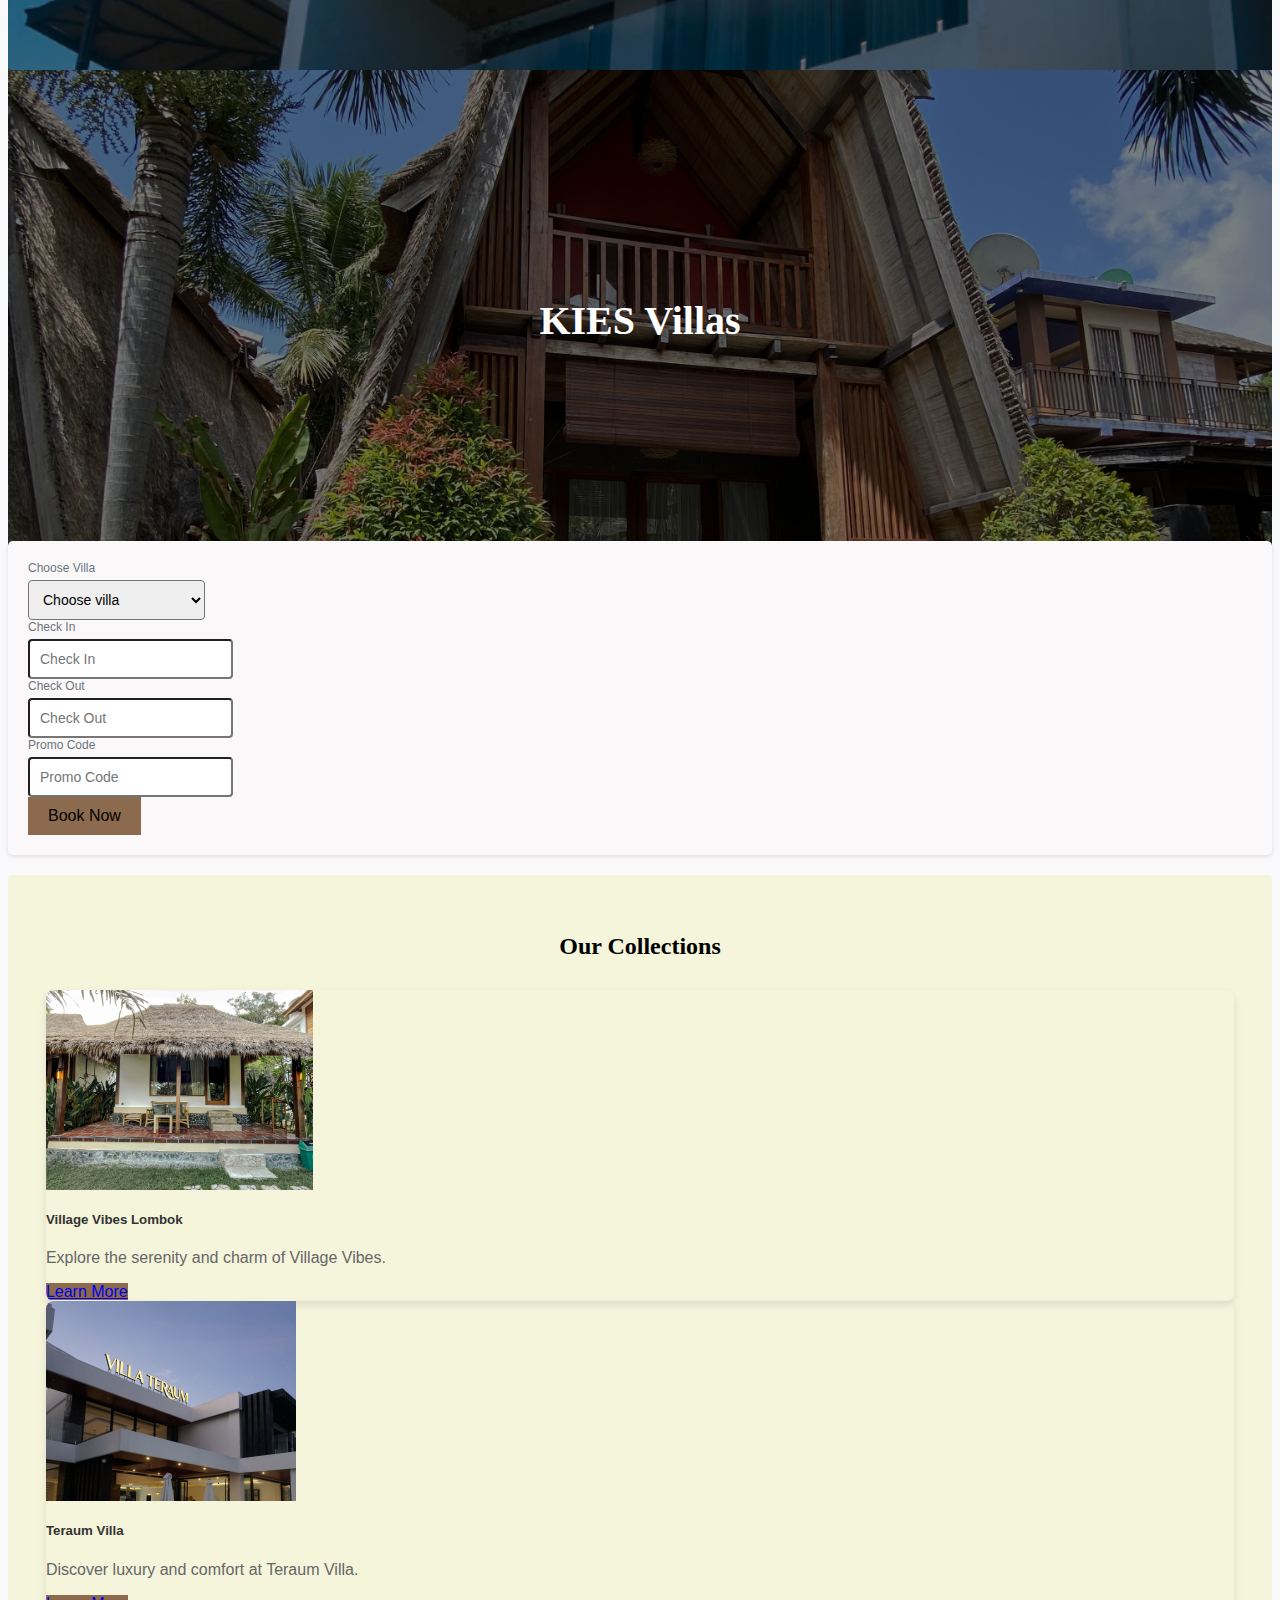
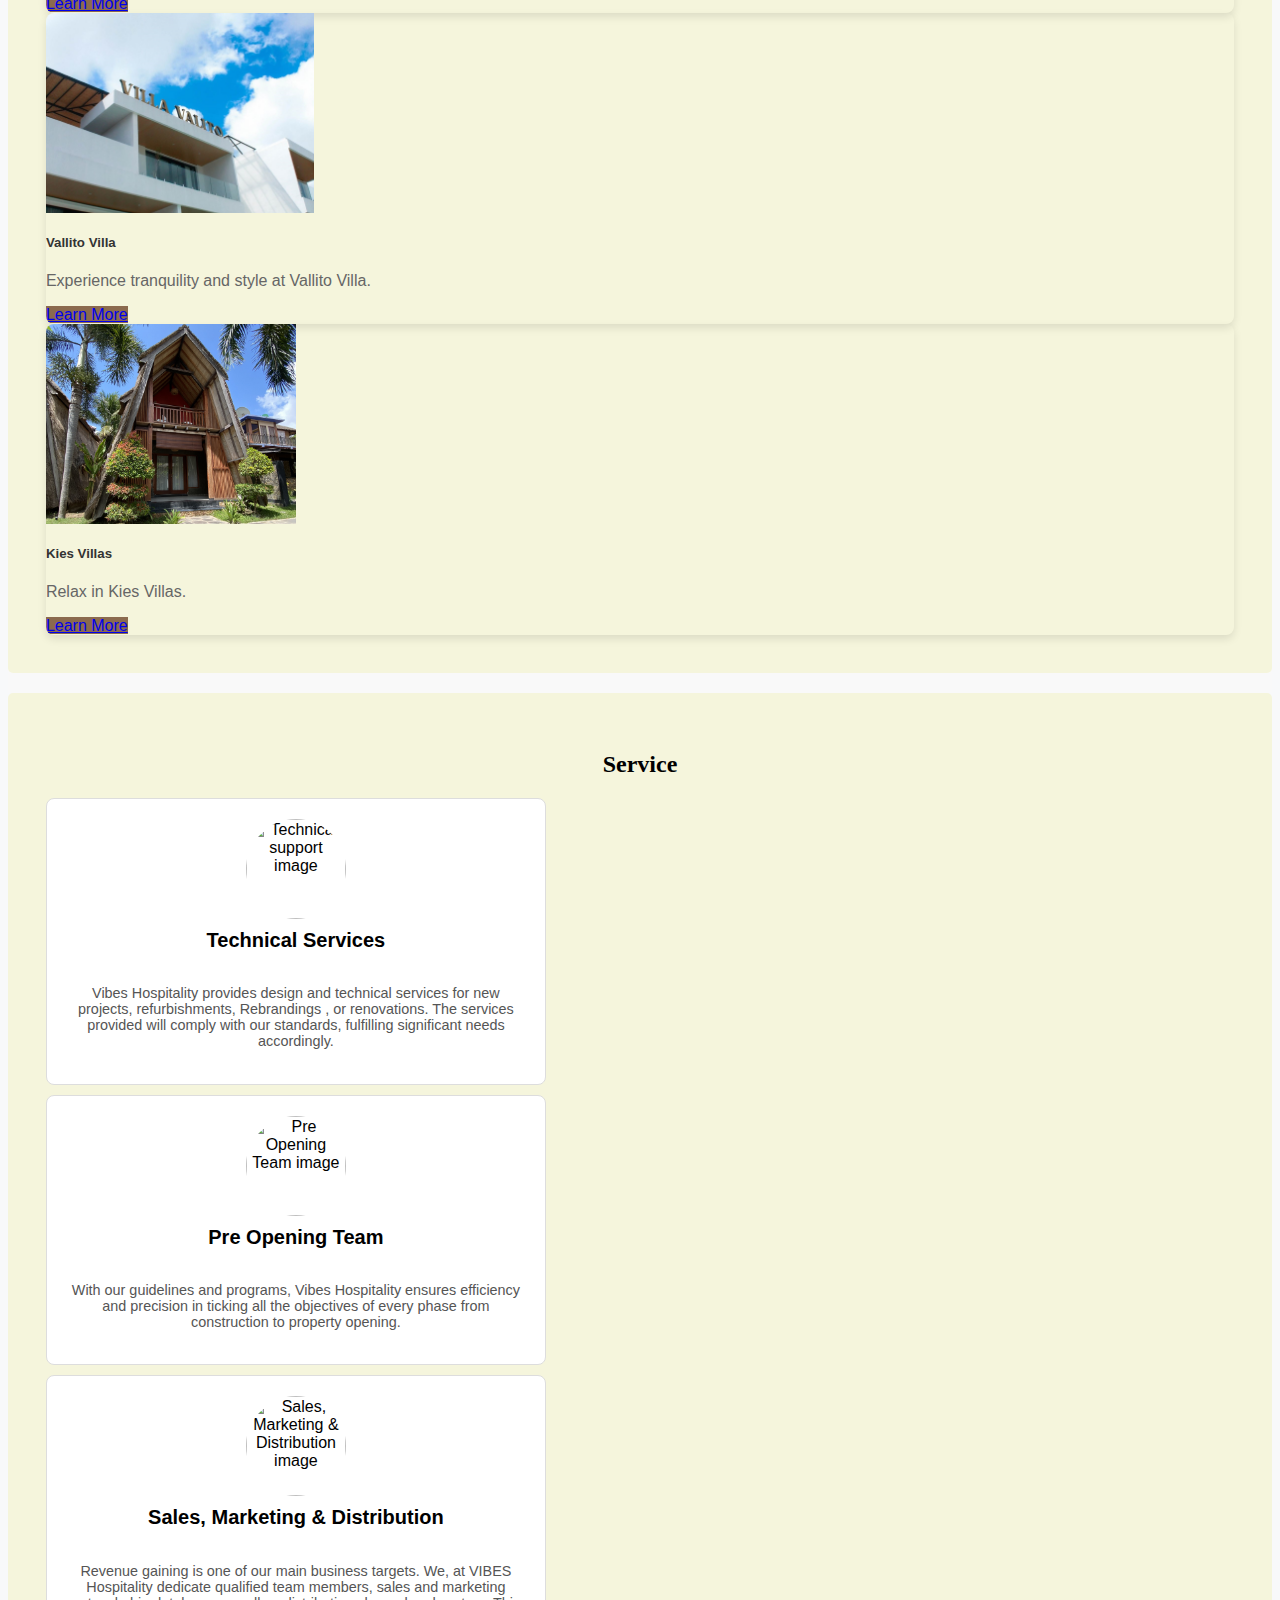
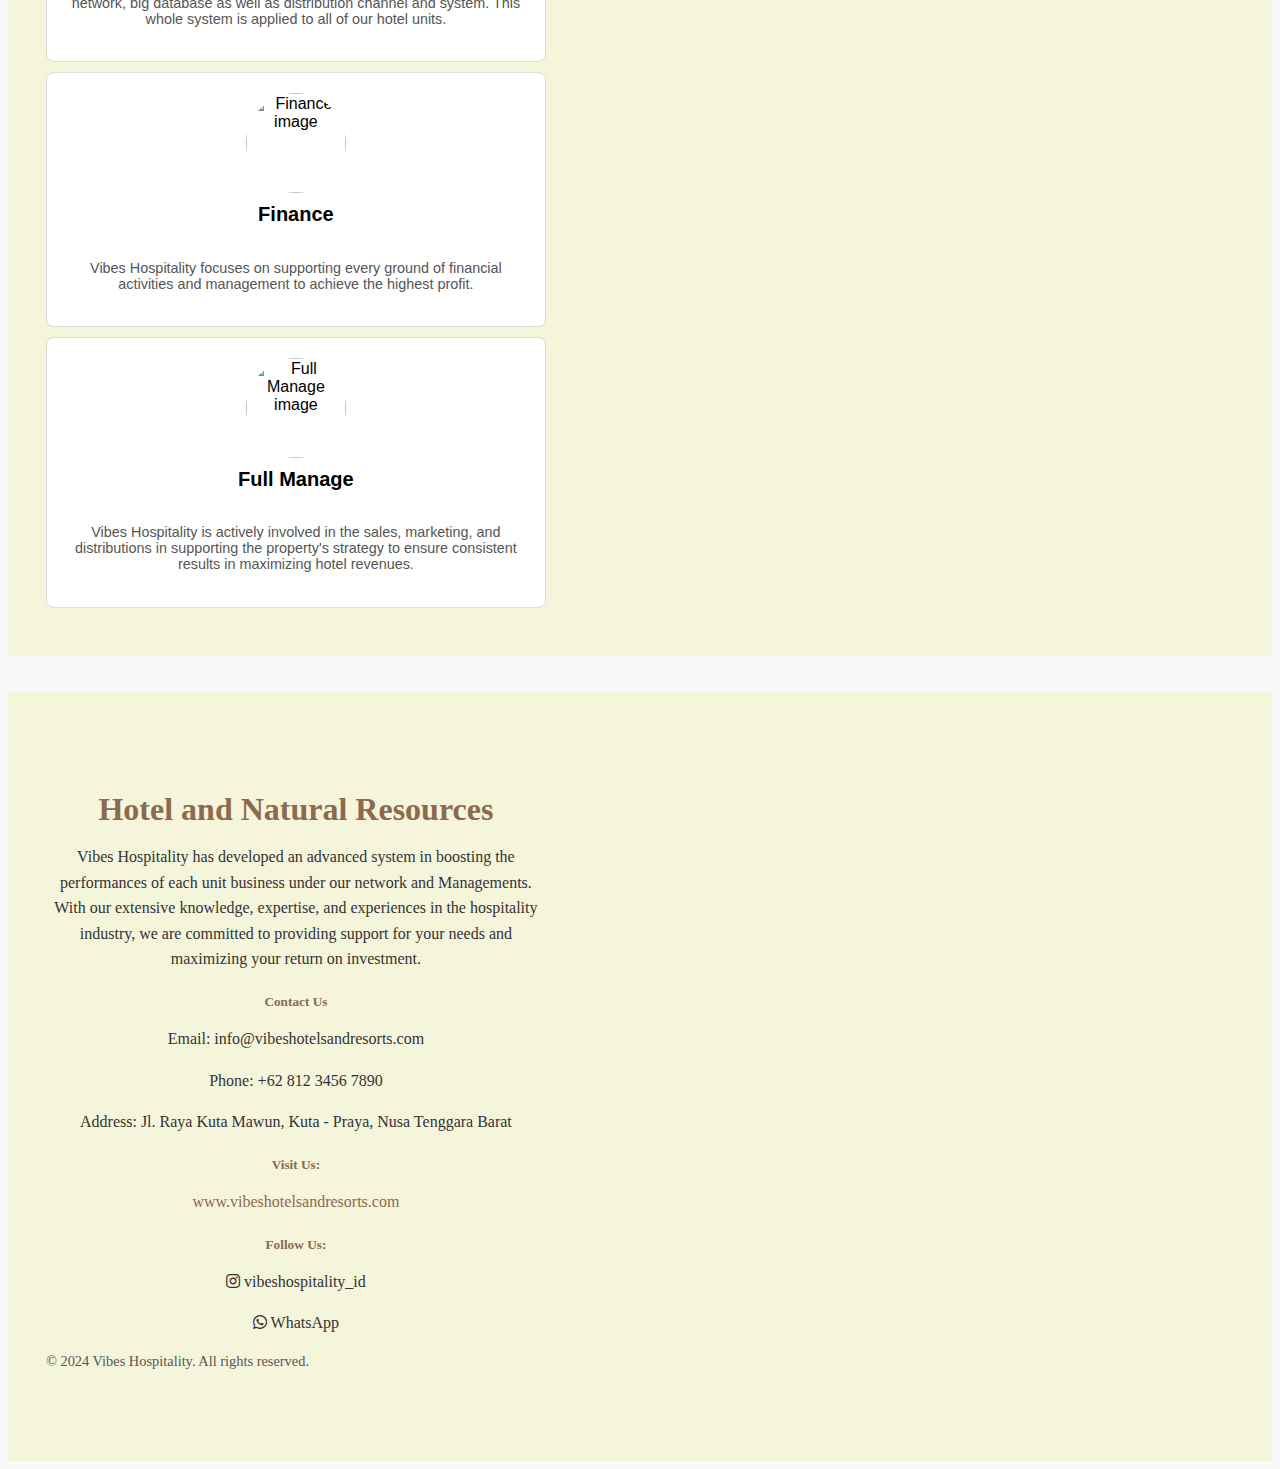
==== commit 0e97e643: "update foto tarumv1" ====
--- a/index.html
+++ b/index.html
@@ -55,7 +55,7 @@
               <!-- Second Slide -->
               <div class="carousel-item">
                 <div class="hero-section">
-             <img src="assets/teraum/rooms/teraumm1.JPG" class="d-block w-100" alt="Hero Image">
+             <img src="assets/teraum/rooms/tarumv1.JPG" class="d-block w-100" alt="Hero Image">
                   <div class="overlay"></div>
                   <div class="content">
                     <h1>Teraum Villa</h1>
@@ -150,7 +150,7 @@
               </div>
               <div class="col-md-4">
                 <div class="card h-100">
-                  <img alt="Teruum Villa" class="card-img-top" src="assets/teraum/rooms/teraumm1.JPG" />
+                  <img alt="Teraum Villa" class="card-img-top" src="assets/teraum/rooms/tarumv1.JPG" />
                   <div class="card-body">
                     <h5 class="card-title">Teraum Villa</h5>
                     <p class="card-text">Discover luxury and comfort at Teraum Villa.</p>
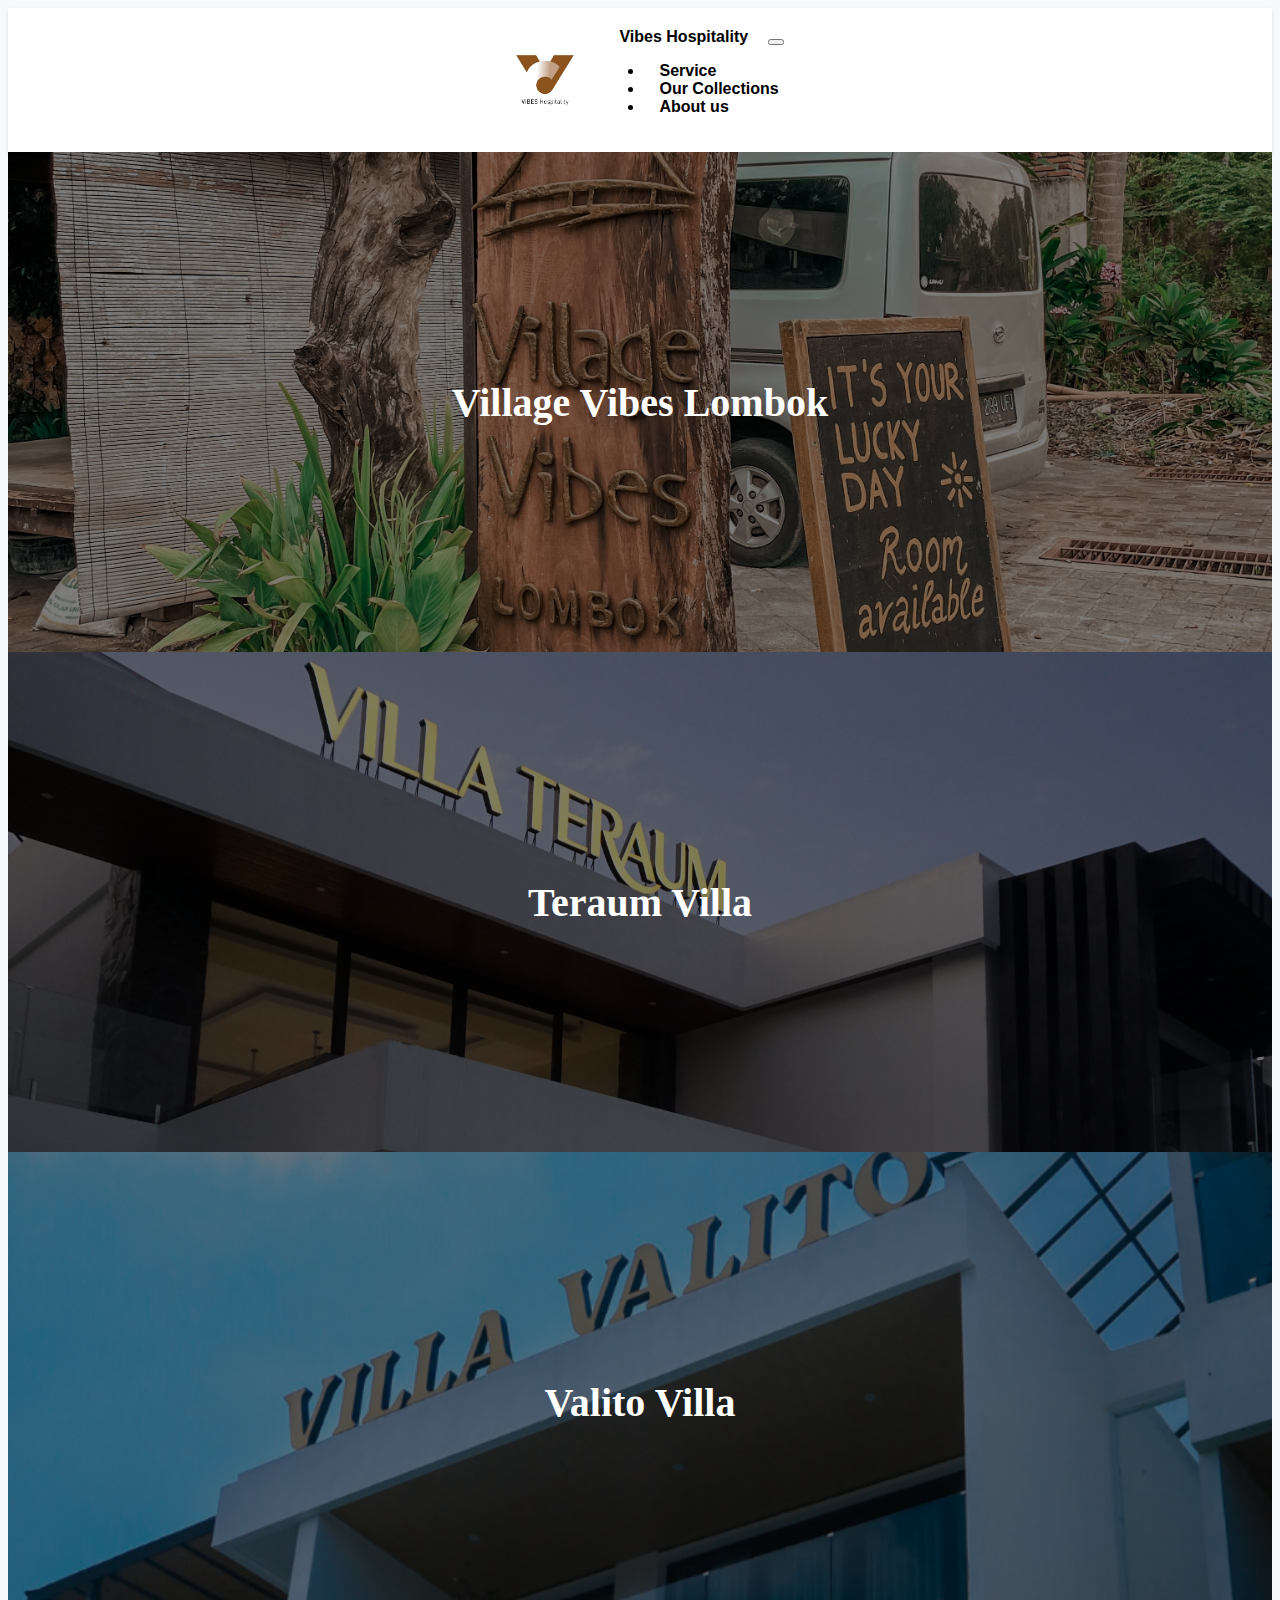
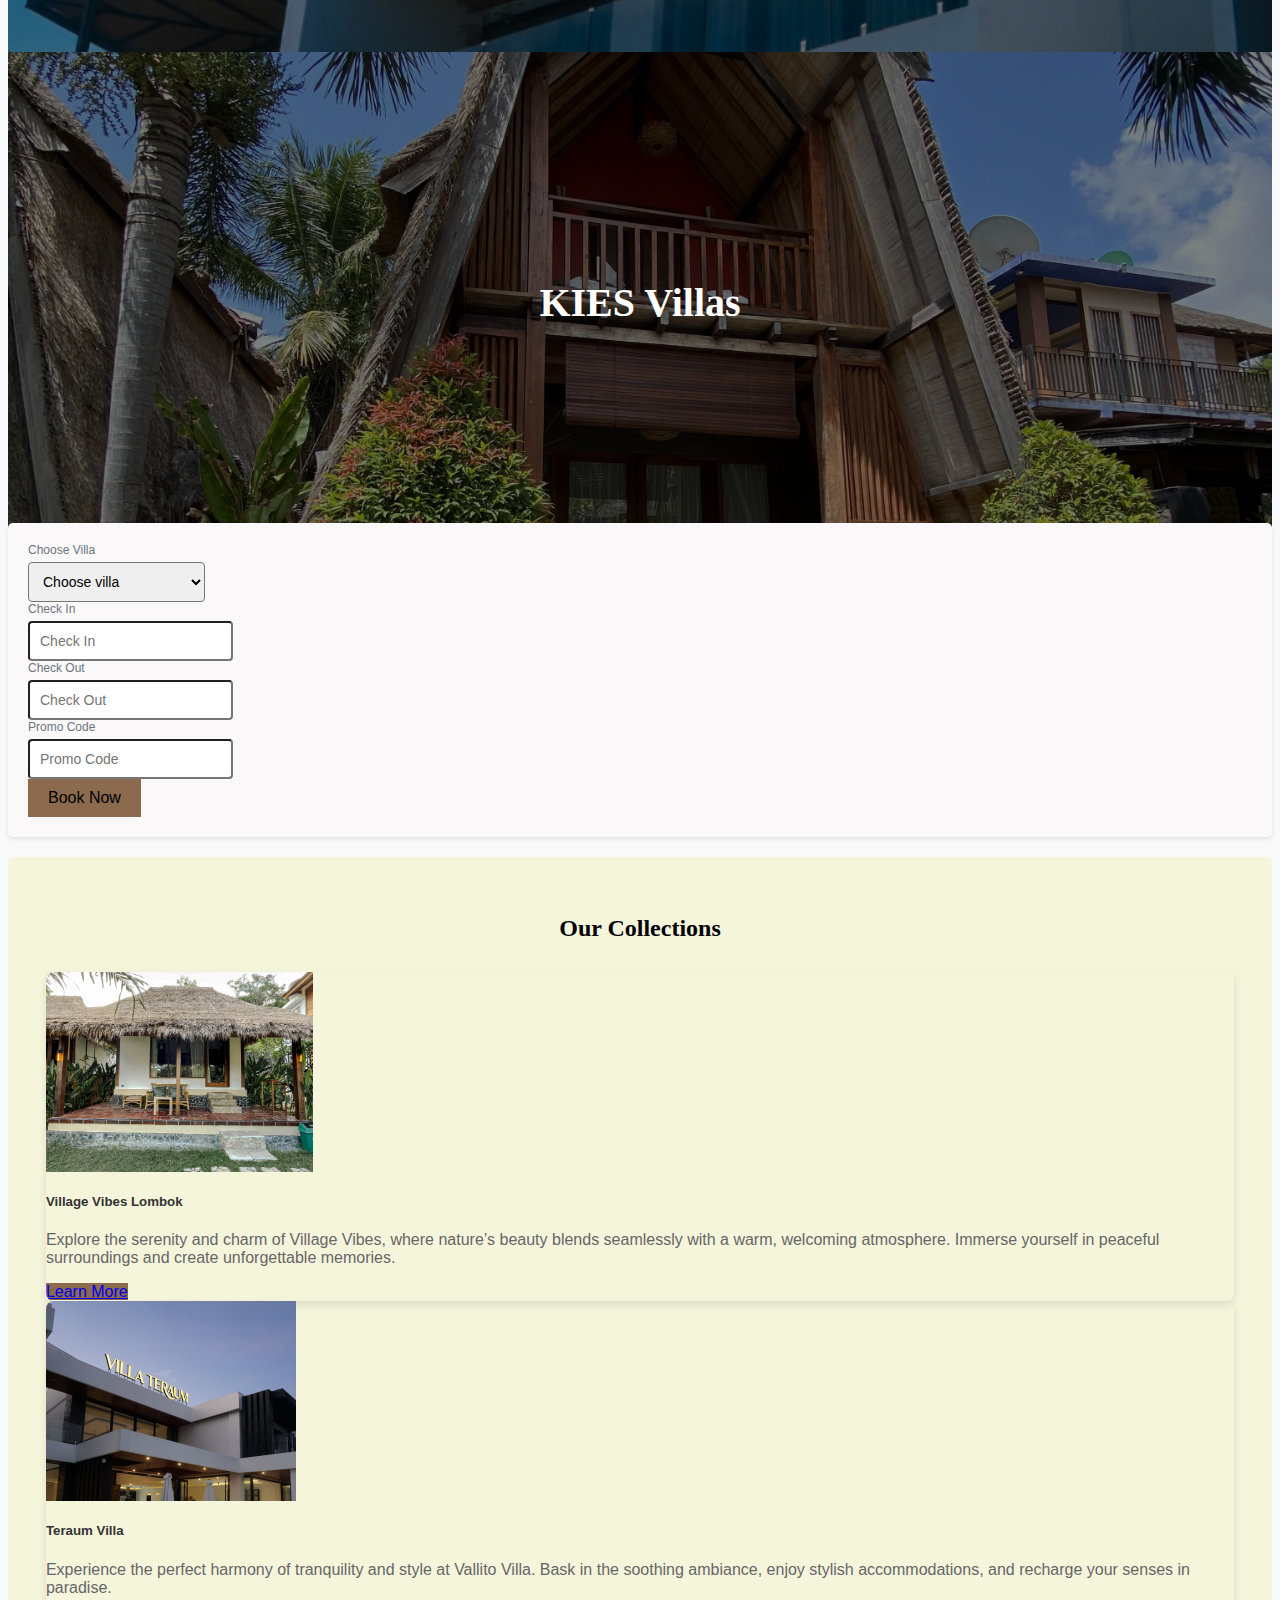
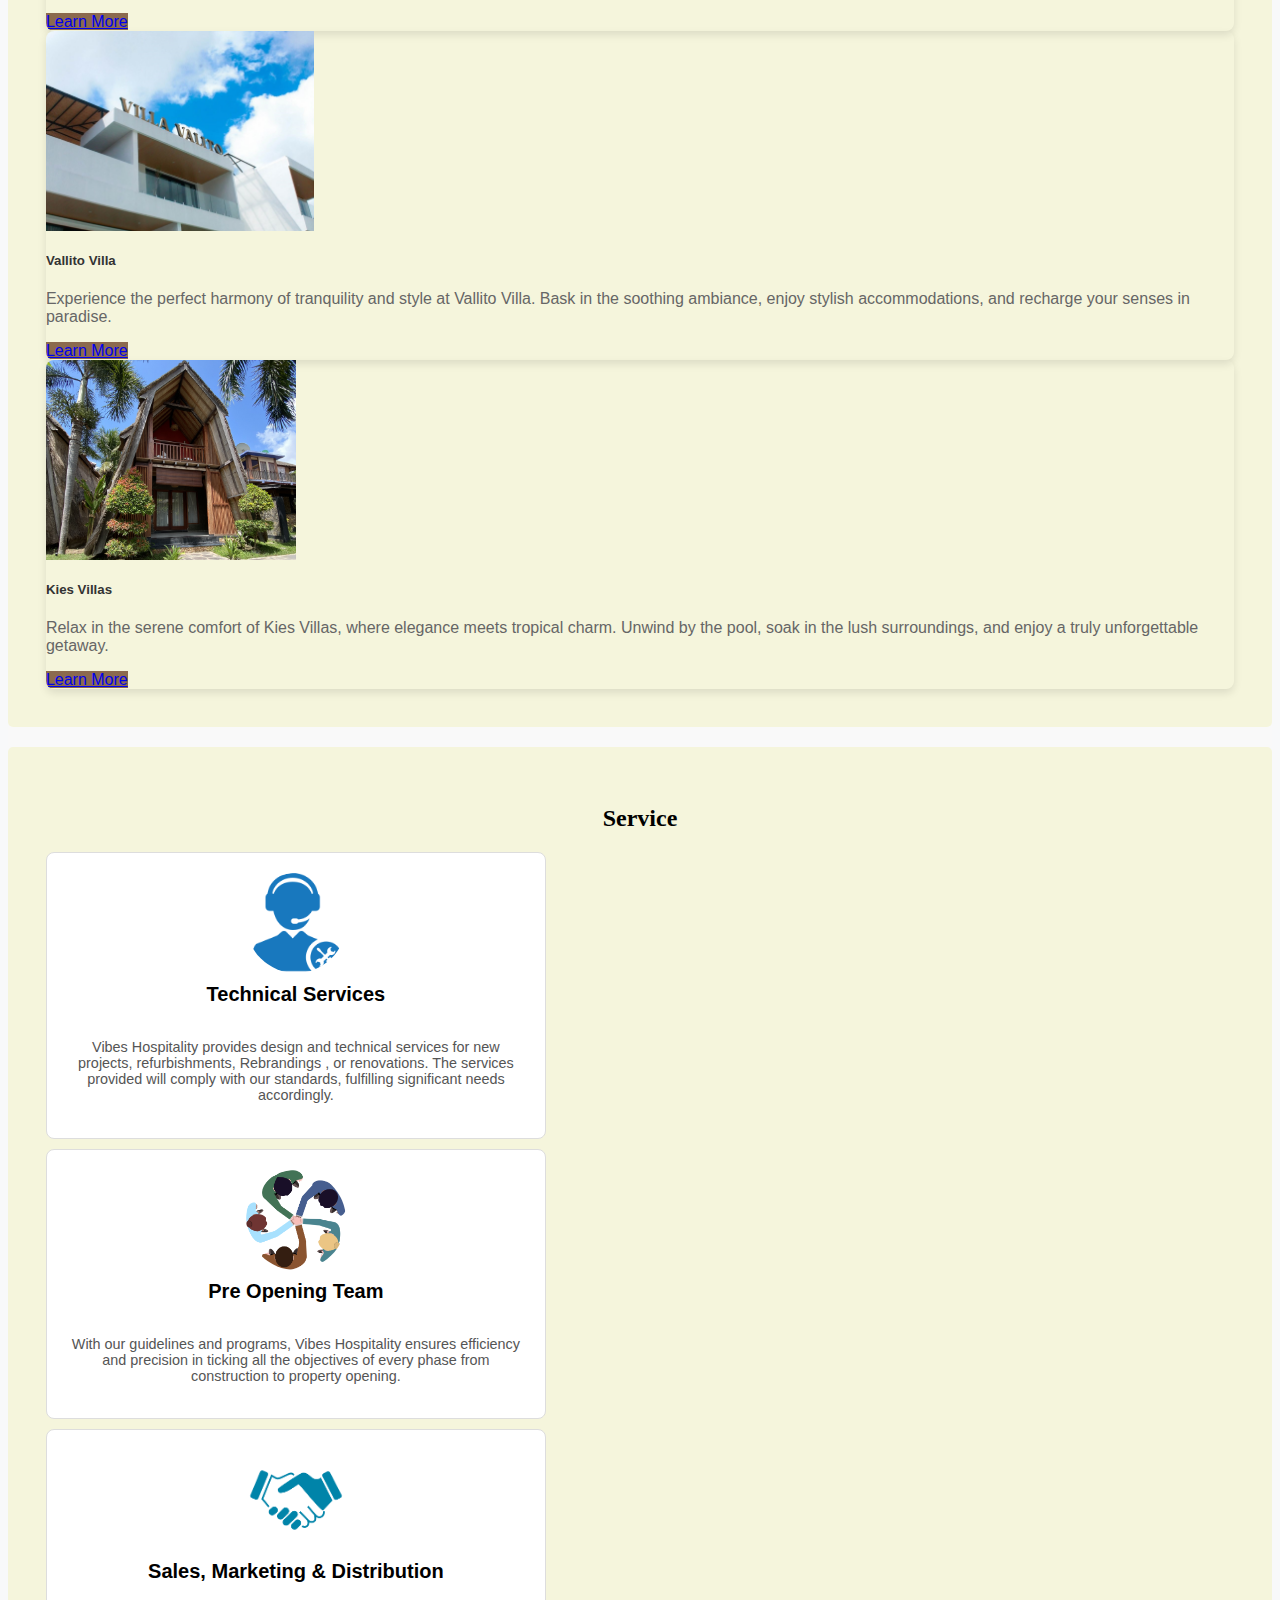
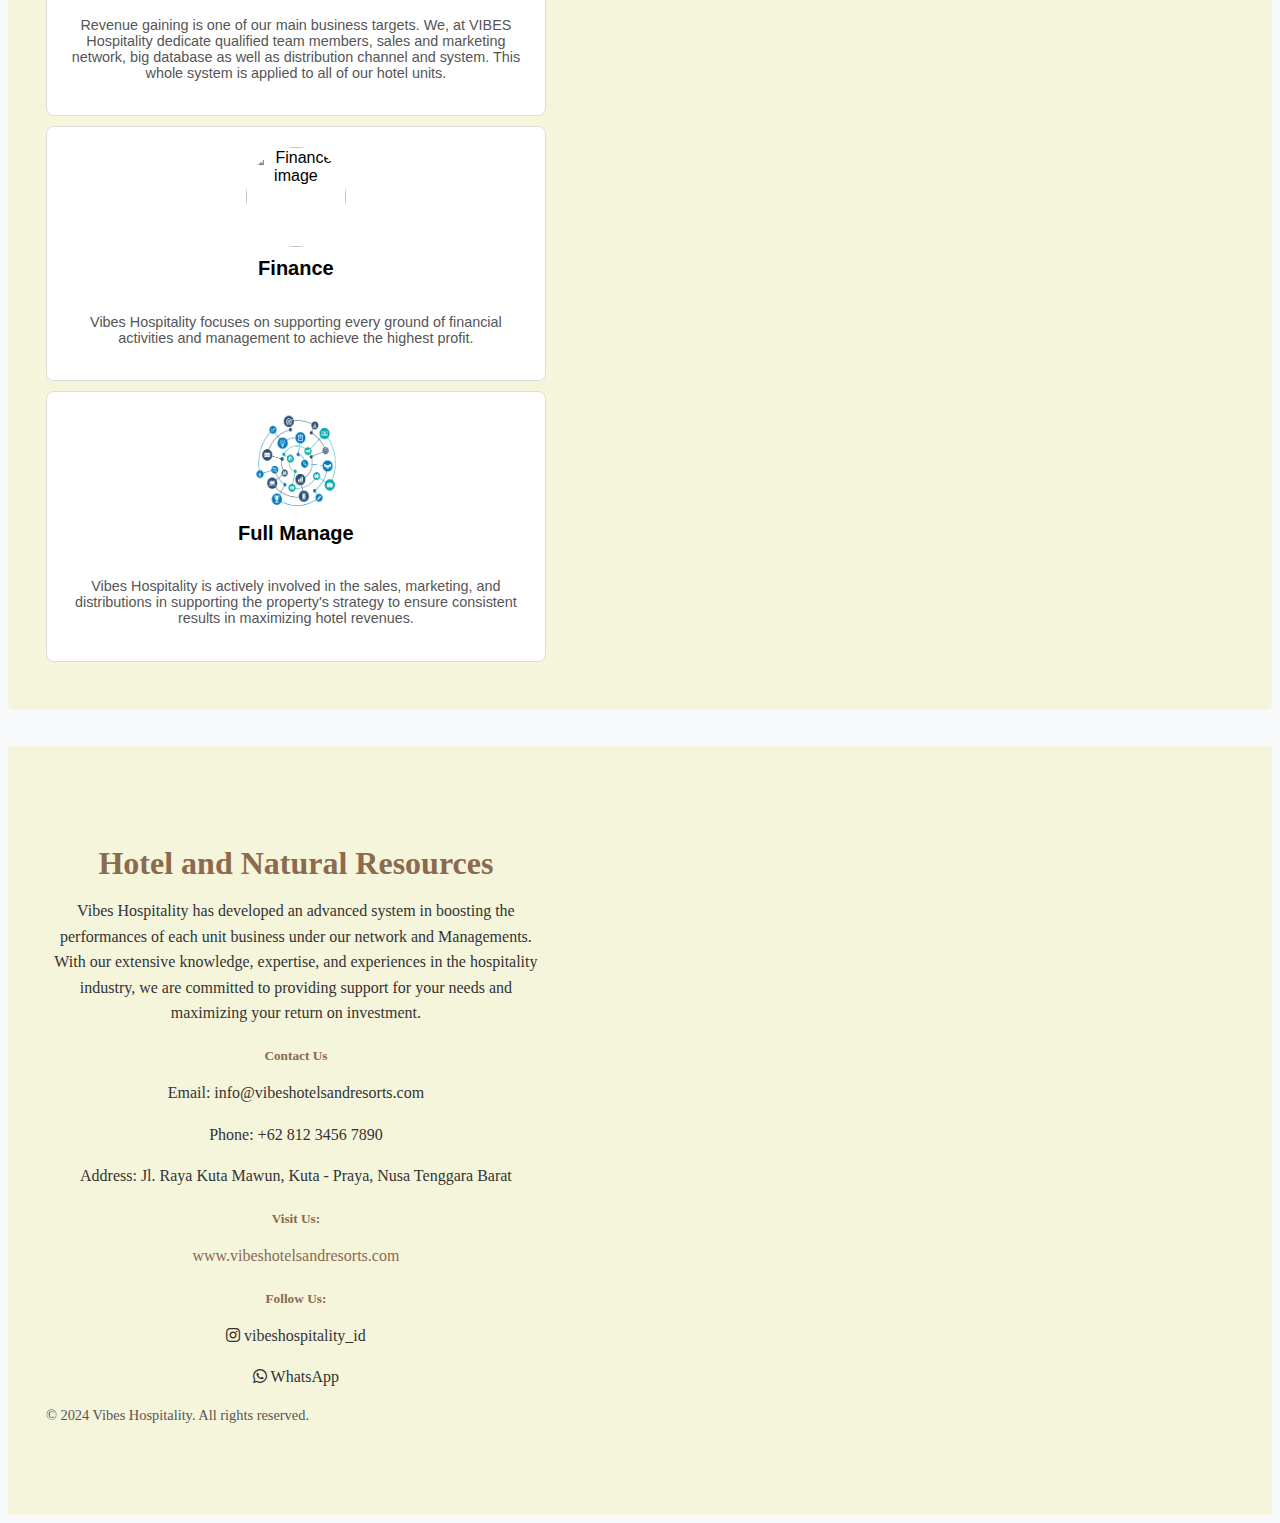
==== commit a4144f7c: "update terbaru" ====
--- a/index.html
+++ b/index.html
@@ -2,7 +2,7 @@
  <head>
   <meta name="viewport" content="width=device-width, initial-scale=1.0">
   <title>
-   Vibes Hospitality
+   Vibes Hotels and Resorts
   </title>
   <link href="https://cdn.jsdelivr.net/npm/bootstrap@5.2.3/dist/css/bootstrap.min.css" rel="stylesheet" integrity="sha384-rbsA2VBKQhggwzxH7pPCaAqO46MgnOM80zW1RWuH61DGLwZJEdK2Kadq2F9CUG65" crossorigin="anonymous">
   <link href="https://cdnjs.cloudflare.com/ajax/libs/font-awesome/5.15.3/css/all.min.css" rel="stylesheet"/>
@@ -23,9 +23,7 @@
             </button>
             <div class="collapse navbar-collapse" id="navbarNavDropdown">
                 <ul class="navbar-nav">
-                    <li class="nav-item">
-                        <a class="nav-link active" aria-current="page" href="#">Home</a>
-                    </li>
+                     
                     <li class="nav-item">
                         <a class="nav-link" href="#service">Service</a>
                     </li>
@@ -143,7 +141,7 @@
                   <img alt="Village Vibes Lombok" class="card-img-top" src="assets/vilvibes/rooms/vilvi2.jpg" />
                   <div class="card-body">
                     <h5 class="card-title">Village Vibes Lombok</h5>
-                    <p class="card-text">Explore the serenity and charm of Village Vibes.</p>
+                    <p class="card-text">Explore the serenity and charm of Village Vibes, where nature’s beauty blends seamlessly with a warm, welcoming atmosphere. Immerse yourself in peaceful surroundings and create unforgettable memories.</p>
                     <a class="btn btn-primary w-100" href="vilagevibes.html">Learn More</a>
                   </div>
                 </div>
@@ -153,7 +151,7 @@
                   <img alt="Teraum Villa" class="card-img-top" src="assets/teraum/rooms/tarumv1.JPG" />
                   <div class="card-body">
                     <h5 class="card-title">Teraum Villa</h5>
-                    <p class="card-text">Discover luxury and comfort at Teraum Villa.</p>
+                    <p class="card-text"> Experience the perfect harmony of tranquility and style at Vallito Villa. Bask in the soothing ambiance, enjoy stylish accommodations, and recharge your senses in paradise. </p>
                     <a class="btn btn-primary w-100" href="teraum.html">Learn More</a>
                   </div>
                 </div>
@@ -163,7 +161,7 @@
                   <img alt="Vallo Villa" class="card-img-top" src="assets/valito/rooms/valito1.jpg" />
                   <div class="card-body">
                     <h5 class="card-title">Vallito Villa</h5>
-                    <p class="card-text">Experience tranquility and style at Vallito Villa.</p>
+                    <p class="card-text"> Experience the perfect harmony of tranquility and style at Vallito Villa. Bask in the soothing ambiance, enjoy stylish accommodations, and recharge your senses in paradise.</p>
                     <a class="btn btn-primary w-100" href="valito.html">Learn More</a>
                   </div>
                 </div>
@@ -173,7 +171,7 @@
                   <img alt="Card 4" class="card-img-top" src="assets/kies/room/kies1.jpeg" />
                   <div class="card-body">
                     <h5 class="card-title">Kies Villas</h5>
-                    <p class="card-text">Relax in Kies Villas.</p>
+                    <p class="card-text">Relax in the serene comfort of Kies Villas, where elegance meets tropical charm. Unwind by the pool, soak in the lush surroundings, and enjoy a truly unforgettable getaway.</p>
                     <a class="btn btn-primary w-100" href="kies.html">Learn More</a>
                   </div>
                 </div>
@@ -242,7 +240,7 @@
     <h2 id="service"><center>Service</center></h2>
    <div class="col-md-6">
     <div class="service-card d-flex align-items-center">
-     <img alt="Technical support image" height="100" src="https://storage.googleapis.com/a1aa/image/ak6eW4pn6D1f4EIcfI2TFaNu48VUqCjoze5K6PrZhbpdw6RPB.jpg" width="100"/>
+     <img alt="Technical support image" height="100" src="assets/aset/service.png" width="100"/>
      <div class="ms-3">
       <h5>
        Technical Services
@@ -255,7 +253,7 @@
    </div>
    <div class="col-md-6">
     <div class="service-card d-flex align-items-center">
-     <img alt="Pre Opening Team image" height="100" src="https://storage.googleapis.com/a1aa/image/mMjmakiwloqJAFgLdTgIZSxvRCOmpoq9OLsZrMRNzzfEWP6JA.jpg" width="100"/>
+     <img alt="Pre Opening Team image" height="100" src="assets/aset/team.png" width="100"/>
      <div class="ms-3">
       <h5>
        Pre Opening Team
@@ -268,7 +266,7 @@
    </div>
    <div class="col-md-6">
     <div class="service-card d-flex align-items-center">
-     <img alt="Sales, Marketing &amp; Distribution image" height="100" src="https://storage.googleapis.com/a1aa/image/DAELGfp2ITTNXSyjzIKn6pKNmfYaKYpfNyfeqAce6o5MBrH9E.jpg" width="100"/>
+     <img alt="Sales, Marketing &amp; Distribution image" height="100" src="assets/aset/sales.png" width="100"/>
      <div class="ms-3">
       <h5>
        Sales, Marketing &amp; Distribution
@@ -294,7 +292,7 @@
    </div>
    <div class="col-md-6">
     <div class="service-card d-flex align-items-center">
-     <img alt="Full Manage image" height="100" src="https://storage.googleapis.com/a1aa/image/kUZwJFtxpOocEJ4r7uxeKItKGeUuSQy5EBn8u3gFFRbFseonA.jpg" width="100"/>
+     <img alt="Full Manage image" height="100" src="assets/aset/fullmanage.png" width="100"/>
      <div class="ms-3">
       <h5>
        Full Manage
